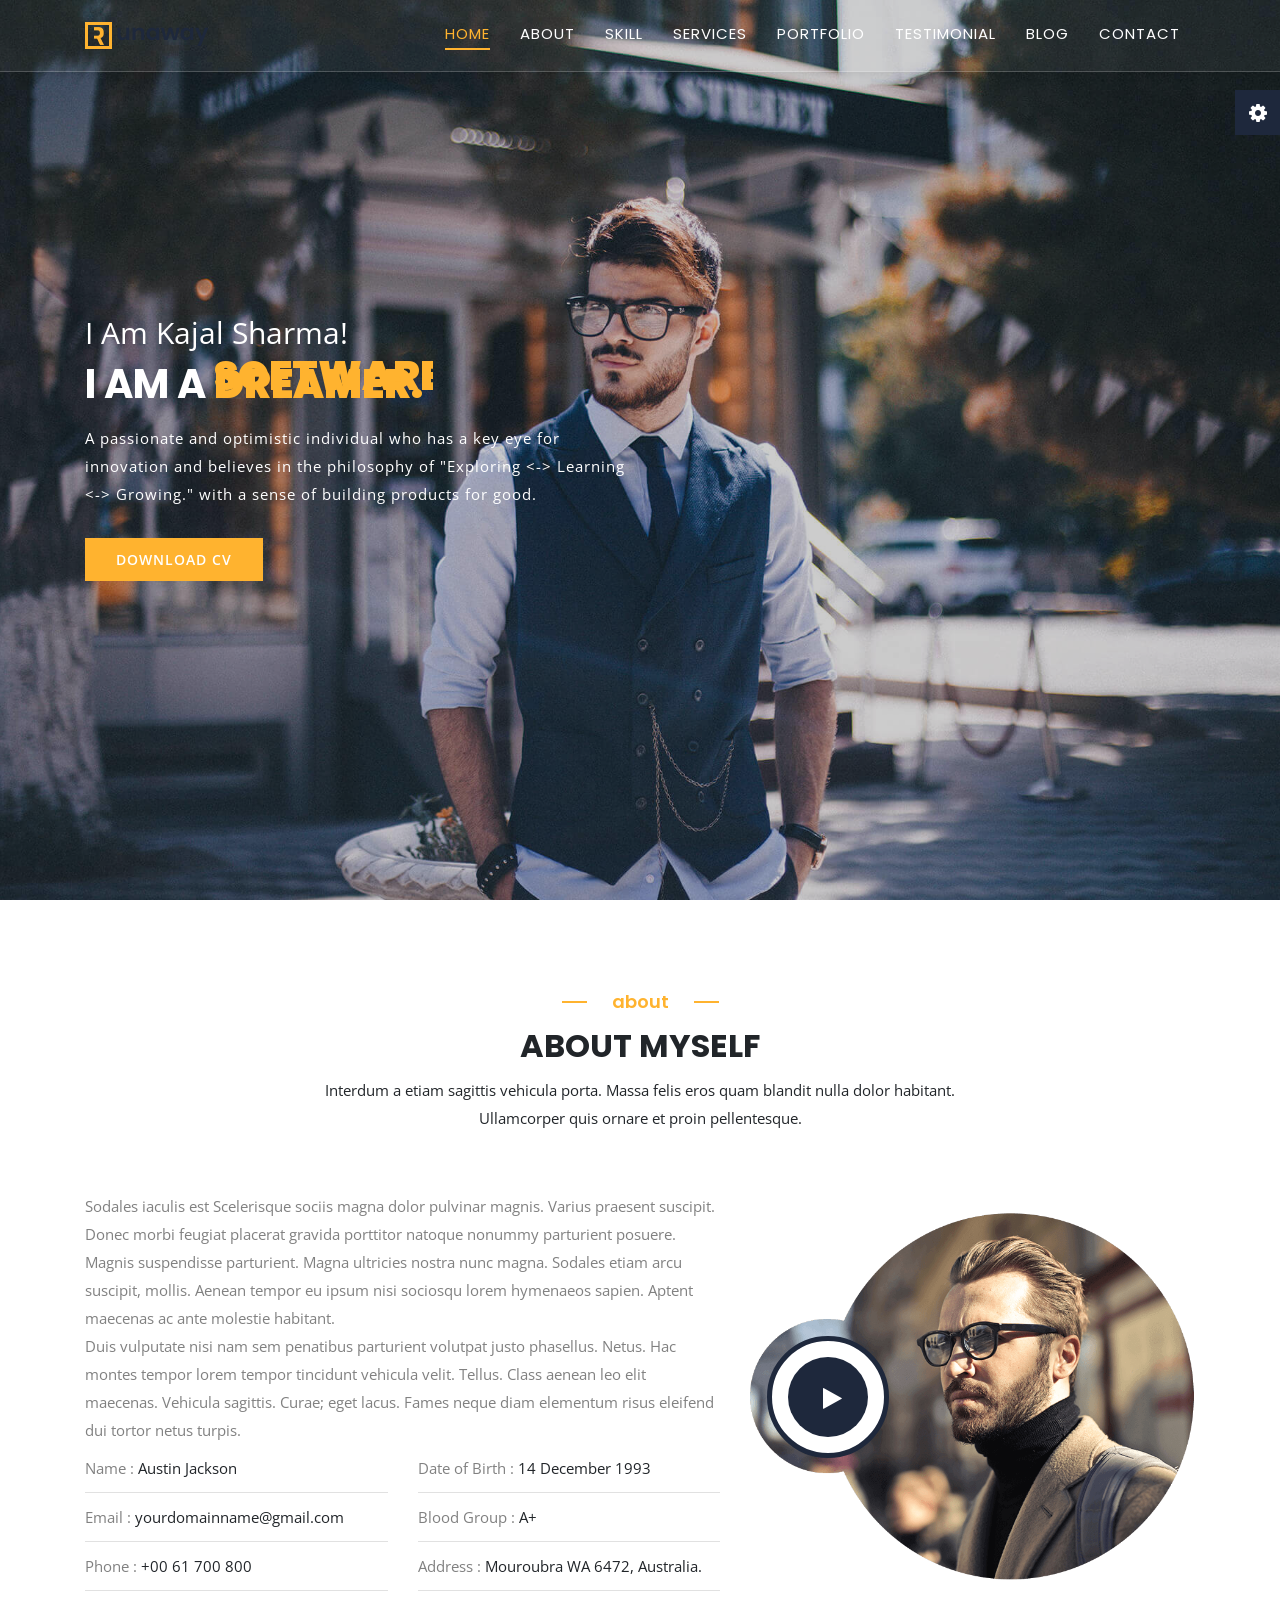
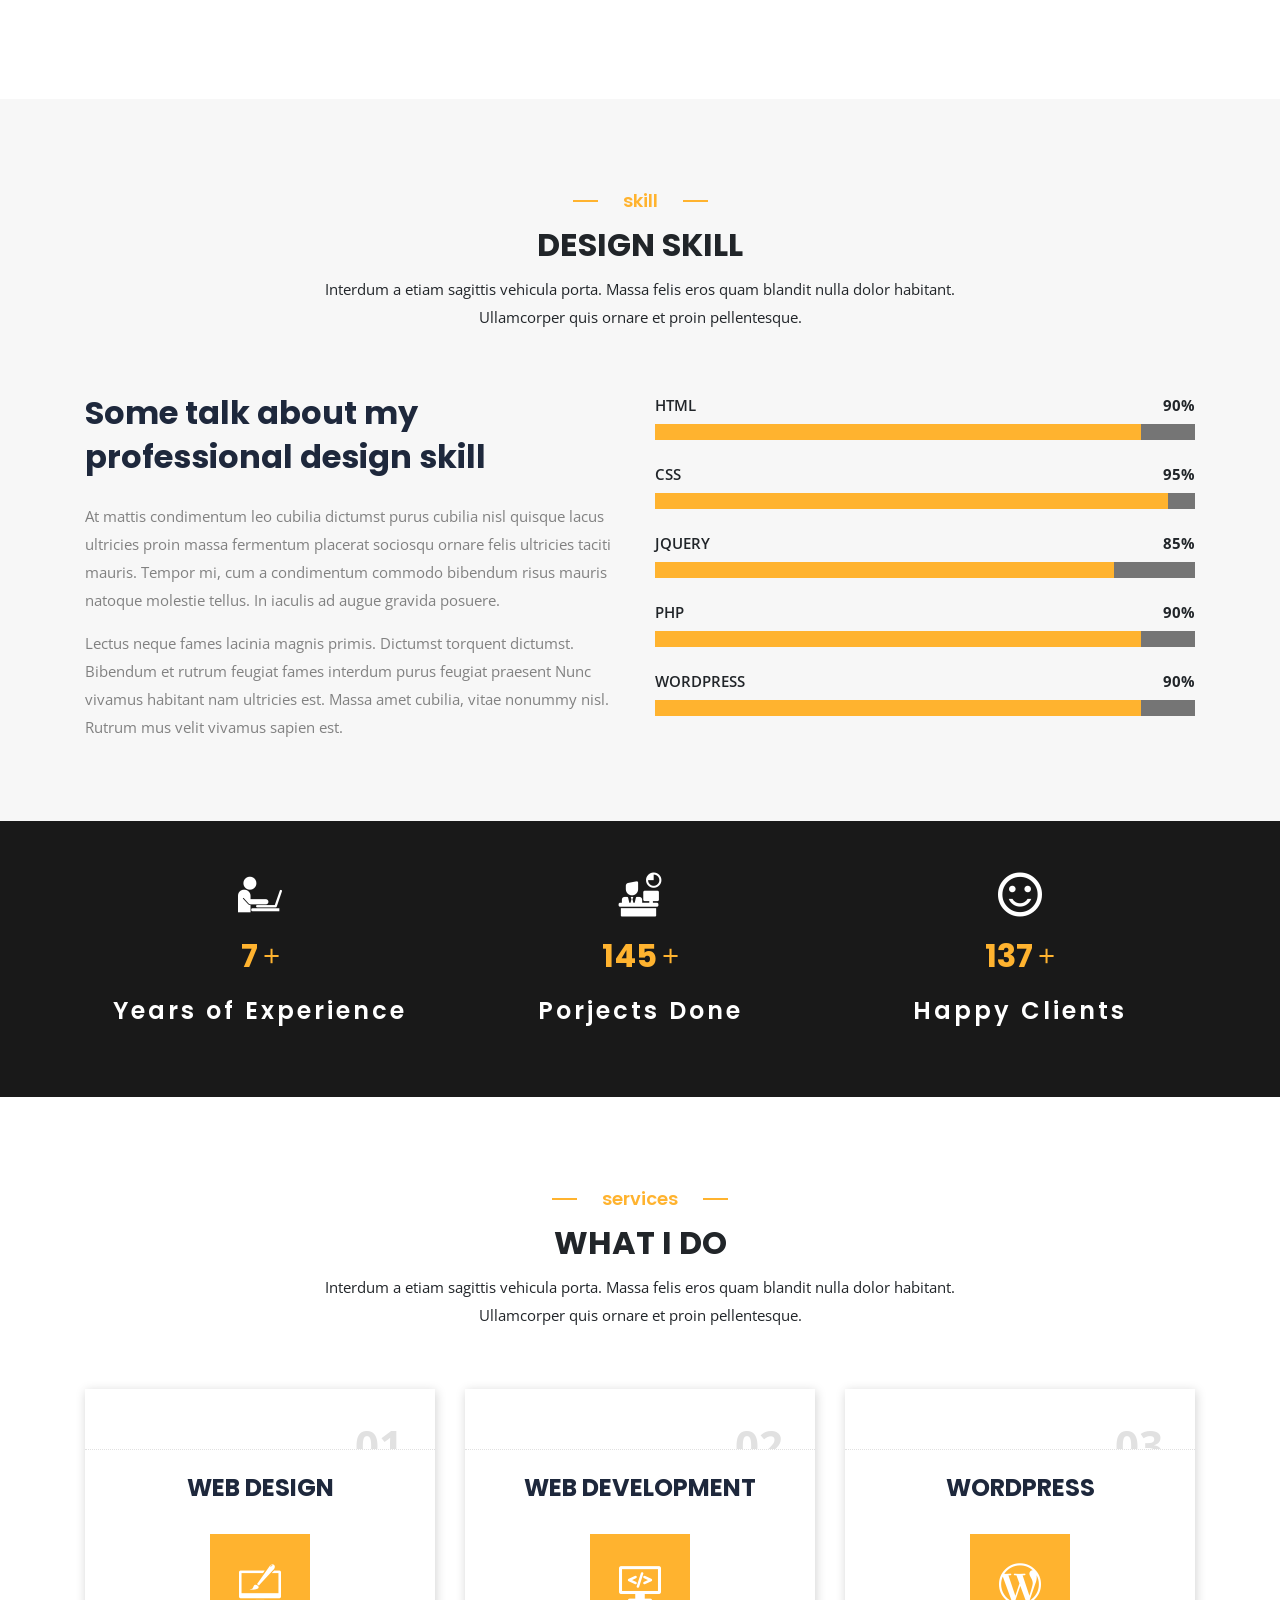
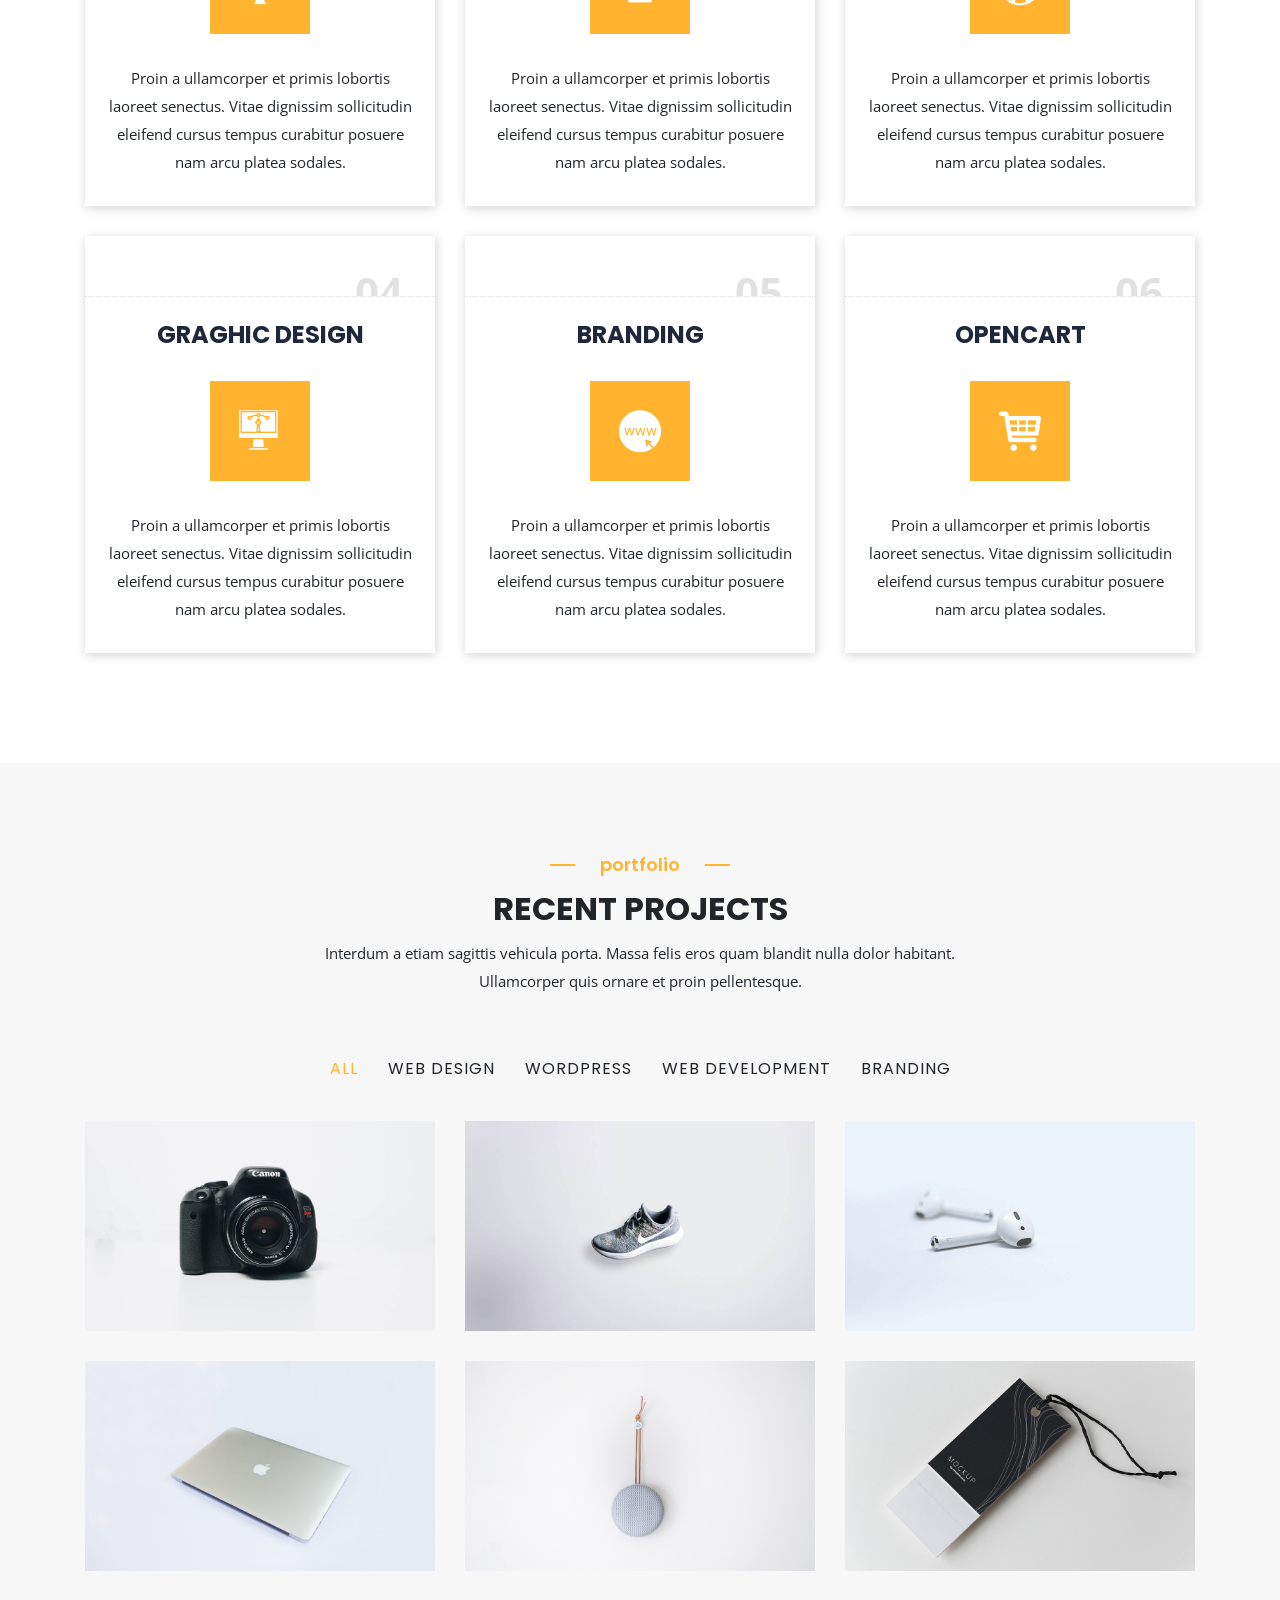
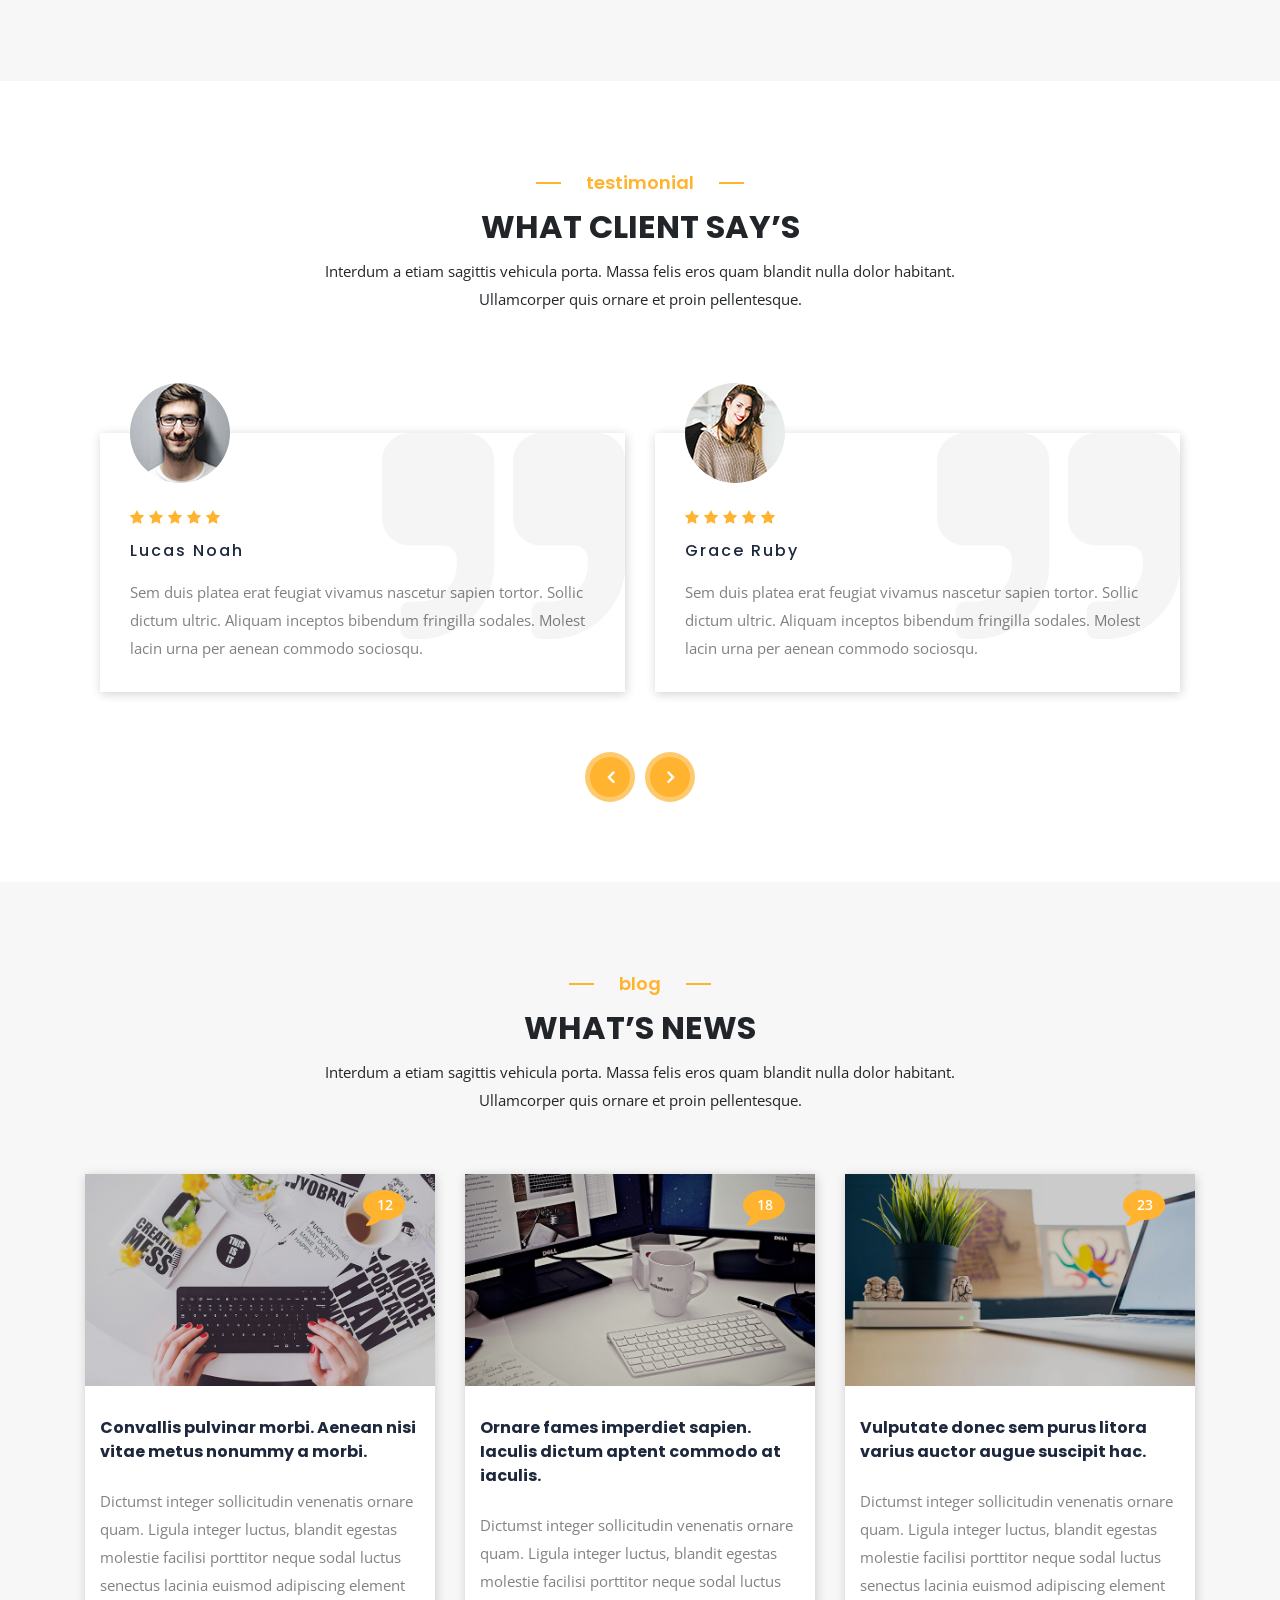
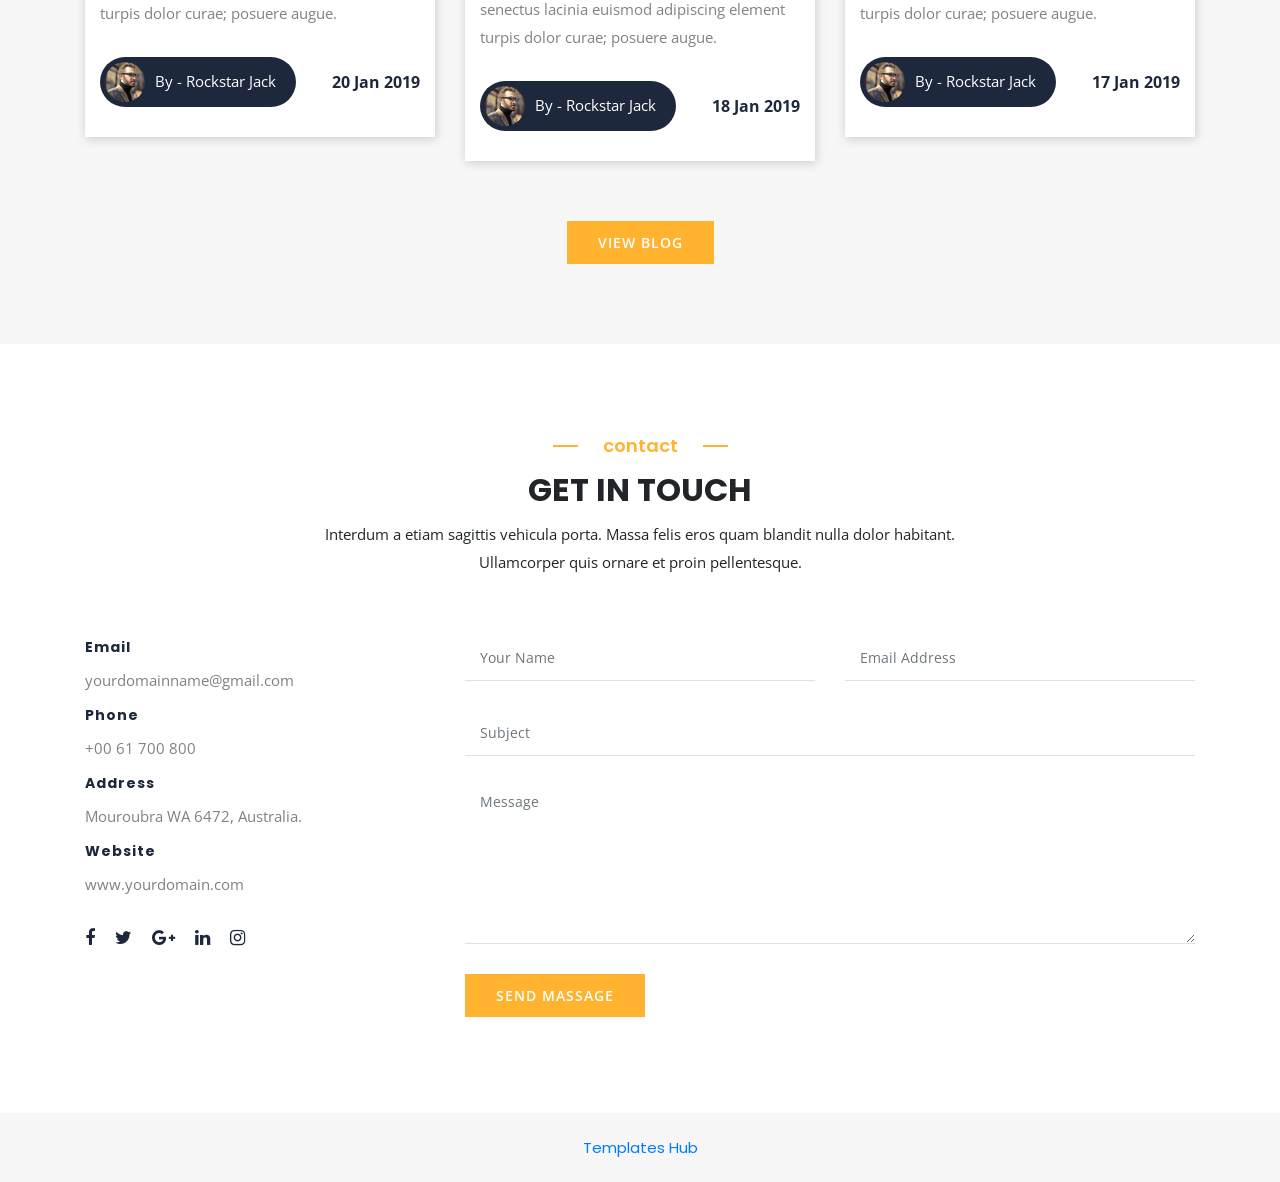
==== index.html @ 121da483 "first commit" ====
<!DOCTYPE html>
<html lang="en">

<!-- index-754:31-->
<head>
	<!--===== Meta Tag =====-->
	<meta charset="utf-8">
	<meta http-equiv="x-ua-compatible" content="ie=edge">
	<meta name="description" content="Runaway - Personal Portfolio HTML Template">
	<meta name="viewport" content="width=device-width, initial-scale=1">
	<meta name="keywords" content="business, agency, blog, cv, creative, html, one page, personal, portfolio, resume, responsive, bootstrap, photography, designer, developer">
	<meta name="author" content="root">

	 <!--	Css Links
    ==================================================-->
     <link rel="stylesheet" href="css/bootstrap.min.css">
     <link rel="stylesheet" href="css/font-awesome.min.css">
     <link rel="stylesheet" href="fonts/flaticon.css">
     <link rel="stylesheet" href="css/plugins.css">
     <link rel="stylesheet" href="css/style.css">
     <link rel="stylesheet" href="css/color.css" id="color-change">


     <!-- Favicon 
    ==================================================-->
	<link rel="icon" type="image/png" sizes="32x32" href="images/favicon.ico">

      <!--	Title
    ==================================================-->
	<title>Runaway - Personal Portfolio HTML Template</title>

</head>

<body id="top" class="page-load">
	<!--	Start Back to top
	=================================================-->
	<a href="#" id="scroll" style="display: none;"><span></span></a>
	<!--	End Back to top
	==================================================-->

	<!--	Preloader
	==================================================-->
	<div class="preloader">
		<div class="lds-css ng-scope">
			<div class="lds-spinner" style="100%;height:100%">
				<div></div>
				<div></div>
				<div></div>
				<div></div>
				<div></div>
				<div></div>
				<div></div>
				<div></div>
				<div></div>
				<div></div>
				<div></div>
				<div></div>
			</div>
		</div>
	</div>
	<!-- Color Settings Start
	==================================================-->
	<div class="color-panel">
		<div class="on-panel color_white bg_primary">
			<div class="text-center icon-spinner">
			  <i class="fa fa-cog fa-spin fa-3x fa-fw"></i>
			</div>
		</div>
		<div class="panel-box">
			<span class="panel-title">Theme Colors</span>
			<ul class="color-box">
				<li class="default" data-name="default" data-path="css/color.css" data-image="images/logo/1.png" data-target="images/logo/1.png"></li>
				<li class="color_2" data-name="color_2" data-path="css/color/color-1.css" data-image="images/logo/2.png" data-target="images/logo/2.png"></li>
				<li class="color_3" data-name="color_3" data-path="css/color/color-2.css" data-image="images/logo/3.png" data-target="images/logo/3.png"></li>
				<li class="color_4" data-name="color_4" data-path="css/color/color-3.css" data-image="images/logo/4.png" data-target="images/logo/4.png"></li>
				<li class="color_5" data-name="color_5" data-path="css/color/color-4.css" data-image="images/logo/5.png" data-target="images/logo/5.png"></li>
				<li class="color_6" data-name="color_6" data-path="css/color/color-5.css" data-image="images/logo/6.png" data-target="images/logo/6.png"></li>
				<li class="color_7" data-name="color_7" data-path="css/color/color-6.css" data-image="images/logo/7.png" data-target="images/logo/7.png"></li>
				<li class="color_8" data-name="color_8" data-path="css/color/color-7.css" data-image="images/logo/8.png" data-target="images/logo/8.png"></li>
				<li class="color_9" data-name="color_9" data-path="css/color/color-8.css" data-image="images/logo/9.png" data-target="images/logo/9.png"></li>
				<li class="color_10" data-name="color_10" data-path="css/color/color-9.css" data-image="images/logo/10.png" data-target="images/logo/10.png"></li>
				<li class="color_11" data-name="color_11" data-path="css/color/color-10.css" data-image="images/logo/11.png" data-target="images/logo/11.png"></li>
				<li class="color_12" data-name="color_12" data-path="css/color/color-11.css" data-image="images/logo/12.png" data-target="images/logo/12.png"></li>
				<li class="color_13" data-name="color_13" data-path="css/color/color-12.css" data-image="images/logo/13.png" data-target="images/logo/13.png"></li>
				<li class="color_14" data-name="color_14" data-path="css/color/color-13.css" data-image="images/logo/14.png" data-target="images/logo/14.png"></li>
			</ul>
		</div>
		<div class="switcher_layout">
			<span class="layout_title">Layout Style</span>
			<div class="radio_check">
				<input type="checkbox" id="layout_type" name="layout" value="Yes">
				<label class="bg_default text-left" for="layout_type"><span class="white_color">Full</span><span class="secondary_color">Box</span></label>
			</div>
		</div>
		<div class="template_style">
			<span class="layout_title">Template Style</span>
			<ul>
				<li><a class="btn_link" href="index-7.html" target="blank">White Version</a></li>
				<li><a class="btn_link" href="index-8.html" target="blank">Black Version</a></li>
			</ul>
		</div>
		<div class="box_bg_style">
			<span class="layout_title">Background pattern</span>
			<div class="select_bg">
				<ul>
					<li><input type="radio" name="radio" id="patrn1" value="pattern_1" /><label for="patrn1" class="radios pattern1"></label></li>
					<li><input type="radio" name="radio" id="patrn2" value="pattern_2" /><label for="patrn2" class="radios pattern2"></label></li>
					<li><input type="radio" name="radio" id="patrn3" value="pattern_3" /><label for="patrn3" class="radios pattern3"></label></li>
					<li><input type="radio" name="radio" id="patrn4" value="pattern_4" /><label for="patrn4" class="radios pattern4"></label></li>
					<li><input type="radio" name="radio" id="patrn5" value="pattern_5" /><label for="patrn5" class="radios pattern5"></label></li>
				</ul>
			</div>
			<span class="layout_title">Background pattern</span>
			<div class="select_bg">
				<ul>
					<li><input type="radio" name="radio" id="bg_img1" value="body_bg_1" /><label for="bg_img1" class="radios body_image1"></label></li>
					<li><input type="radio" name="radio" id="bg_img2" value="body_bg_2" /><label for="bg_img2" class="radios body_image2"></label></li>
					<li><input type="radio" name="radio" id="bg_img3" value="body_bg_3" /><label for="bg_img3" class="radios body_image3"></label></li>
					<li><input type="radio" name="radio" id="bg_img4" value="body_bg_4" /><label for="bg_img4" class="radios body_image4"></label></li>
					<li><input type="radio" name="radio" id="bg_img5" value="body_bg_5" /><label for="bg_img5" class="radios body_image5"></label></li>
					<li><input type="radio" name="radio" id="bg_img6" value="body_bg_6" /><label for="bg_img6" class="radios body_image6"></label></li>
					<li><input type="radio" name="radio" id="bg_img7" value="body_bg_7" /><label for="bg_img7" class="radios body_image7"></label></li>
					<li><input type="radio" name="radio" id="bg_img8" value="body_bg_8" /><label for="bg_img8" class="radios body_image8"></label></li>
					<li><input type="radio" name="radio" id="bg_img9" value="body_bg_9" /><label for="bg_img9" class="radios body_image9"></label></li>
					<li><input type="radio" name="radio" id="bg_img10" value="body_bg_10" /><label for="bg_img10" class="radios body_image10"></label></li>
				</ul>
			</div>
			<div class="select_bg">
				<ul>
					<li><input type="checkbox" name="runaway" id="bg_over" value="" /> Overlay</li>
				</ul>
			</div>
		</div>
	</div>
	<!--  Color Settings End
	==============================================-->

<!-- Wrapper Start 
==================================================-->
<div id="page_wrapper">
	<div class="row">
	<!-- Start Nav Menu 
	==============================================-->
	<header class="main_nav">
		<div class="container">
			<nav id="navbar-example2" class="navbar navbar-expand-lg navbar-light w-100"> 
				<a class="navbar-brand" href="#top"><img class="nav-logo" src="images/logo/1.png" alt="logo"></a>
				<button class="navbar-toggler" type="button" data-toggle="collapse" data-target="#navbarSupportedContent" aria-controls="navbarSupportedContent" aria-expanded="false" aria-label="Toggle navigation"> <span class="navbar-toggler-icon"></span> </button>
				<div class="collapse navbar-collapse" id="navbarSupportedContent">
					<ul class="navbar-nav ml-auto">
					  <li class="nav-item"><a class="nav-link active" href="#top" data-scroll="top">Home<span class="sr-only">(current)</span></a></li>
					  <li class="nav-item"><a class="nav-link" href="#about">About</a></li>
					  <li class="nav-item"><a class="nav-link" href="#skill">Skill</a></li>
					  <li class="nav-item"><a class="nav-link" href="#services">Services</a></li>
					  <li class="nav-item"><a class="nav-link" href="#portfolio">Portfolio</a></li>	
					  <li class="nav-item"><a class="nav-link" href="#testimonial">Testimonial</a></li>	
					  <li class="nav-item"><a class="nav-link" href="#blog">Blog</a></li>	
					  <li class="nav-item"><a class="nav-link" href="#contact">Contact</a></li>	
					</ul>
				</div>		
			</nav>
		</div>	
	</header>
	<!-- End Nav Menu
	==================================================-->
	
	<!--	Start Main Banner 
	==================================================-->
	<section id="main_banner" class=" banner_water_effect background3 overlay_one">
		<div class="container h-100">
            <div class="row h-100 align-items-center">
                <div class="col-md-12 col-lg-12 home-content text-left">
                    <div class="mainbanner_content">
                        <span class="pb_5 banner_title color_white">I Am Kajal Sharma!</span>  
                        <h1 class="cd-headline clip is-full-width text-uppercase">
                            <span class="color_white">I am a</span>
                            <span class="cd-words-wrapper color_default">
                                <b class="is-visible">Product Manager.</b>
                                <b>Software Developer.</b>
                                <b>Innovator.</b>
								<b>Dreamer.</b>
                            </span>
                        </h1>
                        <p class="color_white mb_30">A passionate and optimistic individual who has a key eye for innovation and believes in the philosophy of "Exploring <-> Learning <-> Growing." with a sense of building products for good.</p>
                        <a class="btn btn-default" href="#">Download CV</a>
                    </div>
                </div>          
            </div>
        </div>
    </section>
	<!--	End Main Banner 
	==================================================-->
	<!--	Start About
	===================================================-->
	<section id="about" class="py_80 full_row bg_white">
		<div class="container">
			<div class="row">
				<div class="col-md-12 col-lg-12">
					<div class="section_title_1 text-center mx-auto pb_60 wow animated slideInUp">
	                    <h2 class="title text-uppercase"><span class="line_double mx-auto color_default">about</span>about myself</h2>
	                    <span class="sub_title">Interdum a etiam sagittis vehicula porta. Massa felis eros quam blandit nulla dolor habitant. Ullamcorper quis ornare et proin pellentesque.</span>
	                </div>
				</div>
			</div>
			<div class="about_one">
				<div class="row">
					<div class="col-md-7 col-lg-7">
						<div class="myself color_secondery wow animated fadeInLeft">
							<p>Sodales iaculis est Scelerisque sociis magna dolor pulvinar magnis. Varius praesent suscipit. Donec morbi feugiat placerat gravida porttitor natoque nonummy parturient posuere. Magnis suspendisse parturient. Magna ultricies nostra nunc magna. Sodales etiam arcu suscipit, mollis. Aenean tempor eu ipsum nisi sociosqu lorem hymenaeos sapien. Aptent maecenas ac ante molestie habitant.</p>
							
							<p>Duis vulputate nisi nam sem penatibus parturient volutpat justo phasellus. Netus. Hac montes tempor lorem tempor tincidunt vehicula velit. Tellus. Class aenean leo elit maecenas. Vehicula sagittis. Curae; eget lacus. Fames neque diam elementum risus eleifend dui tortor netus turpis.</p>
						</div>
						<div class="personal_info">
							<div class="row">
								<div class="col-md-12 col-lg-6">
									<ul>
										<li><span class="color_secondery">Name :</span> Austin Jackson</li>
										<li><span class="color_secondery">Email :</span> yourdomainname@gmail.com</li>
										<li><span class="color_secondery">Phone :</span> +00 61 700 800</li>	
									</ul>
								</div>
								<div class="col-md-12 col-lg-6">
									<ul>
										<li><span class="color_secondery">Date of Birth :</span> 14 December 1993</li>
										<li><span class="color_secondery">Blood Group :</span> A+</li>
										<li><span class="color_secondery">Address :</span> Mouroubra WA 6472, Australia.</li>
									</ul>
								</div>
							</div>
						</div>
					</div>
					<div class="col-md-5 col-lg-5">
						<div class="profile_img personal_video wow animated fadeInRight">
							<img src="images/about/03.png" alt="image">
							<div class="iconround"><a class="video-popup" href="https://vimeo.com/134660574" title="video popup">
							<i class="fa fa-play" aria-hidden="true"></i></a></div>
							<div class="loader">
								<div class="loader-inner ball-scale-multiple">
									<div></div>
									<div></div>
									<div></div>
								</div>
							</div>
						</div>
					</div>
				</div>
			</div>
		</div>
	</section>
	<!--	End About
	===================================================-->
	<!--	Start Skill
	===================================================-->
	<section id="skill" class="py_80 bg_secondery full_row">
		<div class="container">
			<div class="row">
				<div class="col-md-12 col-lg-12">
					<div class="section_title_1 text-center mx-auto pb_60 wow animated slideInUp">
	                    <h2 class="title text-uppercase"><span class="line_double mx-auto color_default">skill</span>Design skill</h2>
	                    <span class="sub_title">Interdum a etiam sagittis vehicula porta. Massa felis eros quam blandit nulla dolor habitant. Ullamcorper quis ornare et proin pellentesque.</span>
	                </div>
				</div>
			</div>
			<div class="my_skill">
				<div class="row">
					<div class="col-md-12 col-lg-6">
						<div class="about_myskill color_secondery wow animated slideInLeft">
							<h2 class="color_primary">Some talk about my professional design skill</h2>
							<p class="pt_15">At mattis condimentum leo cubilia dictumst purus cubilia nisl quisque lacus ultricies proin massa fermentum placerat sociosqu ornare felis ultricies taciti mauris. Tempor mi, cum a condimentum commodo bibendum risus mauris natoque molestie tellus. In iaculis ad augue gravida posuere.</p>
							<p class="pt_15">Lectus neque fames lacinia magnis primis. Dictumst torquent dictumst. Bibendum et rutrum feugiat fames interdum purus feugiat praesent Nunc vivamus habitant nam ultricies est. Massa amet cubilia, vitae nonummy nisl. Rutrum mus velit vivamus sapien est.</p>
						</div>
					</div>
					<div class="col-md-12 col-lg-6">
						<div class="skill-progress wow animated slideInRight">
		                    <div class="prgs-bar fact-counter"> <span>HTML</span>
		                        <div class="progress count wow" data-wow-duration="0ms">
		                            <div class="skill-percent"><span class="count-num" data-speed="3000" data-stop="90">0</span>%</div>
		                            <div class="progress-bar" role="progressbar" aria-valuenow="90" aria-valuemax="100"> </div>
								</div>
							</div>
		                    <div class="prgs-bar fact-counter"> <span>CSS</span>
		                        <div class="progress count wow" data-wow-duration="0ms">
		                            <div class="skill-percent"><span class="count-num" data-speed="3000" data-stop="95">0</span>%</div>
		                            <div class="progress-bar" role="progressbar" aria-valuenow="95" aria-valuemax="100"> </div>
								</div>
							</div>
		                    <div class="prgs-bar fact-counter"> <span>JQuery</span>
		                        <div class="progress count wow" data-wow-duration="0ms">
		                            <div class="skill-percent"><span class="count-num" data-speed="3000" data-stop="85">0</span>%</div>
		                            <div class="progress-bar" role="progressbar" aria-valuenow="85" aria-valuemax="100"> </div>
								</div>
							</div>
		                    <div class="prgs-bar fact-counter"> <span>PHP</span>
		                        <div class="progress count wow" data-wow-duration="0ms">
		                            <div class="skill-percent"><span class="count-num" data-speed="3000" data-stop="90">0</span>%</div>
		                            <div class="progress-bar" role="progressbar" aria-valuenow="90" aria-valuemax="100"> </div>
								</div>
							</div>
		                    <div class="prgs-bar fact-counter"> <span>Wordpress</span>
		                        <div class="progress count wow" data-wow-duration="0ms">
		                            <div class="skill-percent"><span class="count-num" data-speed="3000" data-stop="90">0</span>%</div>
		                            <div class="progress-bar" role="progressbar" aria-valuenow="90" aria-valuemax="100"> </div>
								</div>
							</div>
						</div>
					</div>
				</div>
			</div>
		</div>
	</section>
	<!--	End Skill
	===================================================-->
	<!--	Start Experience and Projects
	===================================================-->
	<div class="experience background2 overlay_two py_60 full_row">
		<div class="container">
			<div class="row">
				<div class="col-md-12 col-lg-12">
					<div class="fact-counter">
						<div class="row">
							<div class="col-md-4 col-lg-4">
							    <div class="counter count wow text-center" data-wow-duration="300ms">
							    	<span class="flaticon-man-working-on-a-laptop-from-side-view"></span>
					            	<div class="counting_digit color_default mt_15"> <h2 class="count-num" data-speed="3000" data-stop="7">0</h2><span>+</span>
					            	</div>
					            	<h3 class="color_white mt_15">Years of Experience</h3>
					          	</div>
							</div>
							<div class="col-md-4 col-lg-4">
							    <div class="counter count wow text-center" data-wow-duration="300ms">
							    	<span class="flaticon-half-time-work"></span>
					            	<div class="counting_digit color_default mt_15"> <h2 class="count-num" data-speed="3000" data-stop="145">0</h2><span>+</span>
					            	</div>
					            	<h3 class="color_white mt_15">Porjects Done</h3>
					          	</div>
							</div>
							<div class="col-md-4 col-lg-4">
							    <div class="counter count wow text-center" data-wow-duration="300ms">
							    	<span class="flaticon-happy"></span>
					            	<div class="counting_digit color_default mt_15"><h2 class="count-num" data-speed="3000" data-stop="137">0</h2><span>+</span>
					            	</div>
					            	<h3 class="color_white mt_15">Happy Clients</h3>
					          	</div>
							</div>
						</div>
					</div>
				</div>
			</div>
		</div>
	</div>
	<!--	End Experience and Projects
	===================================================-->
	<!--	Start Services
	===================================================-->
	<section id="services" class="py_80 full_row bg_white">
		<div class="container">
			<div class="row">
				<div class="col-md-12 col-lg-12">
					<div class="section_title_1 text-center mx-auto pb_60 wow animated slideInUp">
	                    <h2 class="title text-uppercase"><span class="line_double mx-auto color_default">services</span>What i do</h2>
	                    <span class="sub_title">Interdum a etiam sagittis vehicula porta. Massa felis eros quam blandit nulla dolor habitant. Ullamcorper quis ornare et proin pellentesque.</span>
	                </div>
				</div>
				<div class="services_item1">
					<div class="col-md-12 col-lg-12">
						<div class="row">
							<div class="col-md-6 col-lg-4">
								<div class="service_two text-center pt_15 mb_30 wow animated slideInUp">
					              <div class="srv_item_number color_lightgray"><strong>01.</strong></div>
					              <h3 class="p_20 text-uppercase color_primary">Web Design</h3>
					              <div class="srv_icon color_white"><span class="flaticon-website-design-symbol"></span></div>
					              <p>Proin a ullamcorper et primis lobortis laoreet senectus. Vitae dignissim sollicitudin eleifend cursus tempus curabitur posuere nam arcu platea sodales.</p>
								</div>
							</div>
							<div class="col-md-6 col-lg-4">
								<div class="service_two text-center pt_15 mb_30 wow animated slideInUp">
					              <div class="srv_item_number color_lightgray"><strong>02.</strong></div>
					              <h3 class="p_20 text-uppercase color_primary">Web Development</h3>
					              <div class="srv_icon color_white"><span class="flaticon-programming"></span></div>
					              <p>Proin a ullamcorper et primis lobortis laoreet senectus. Vitae dignissim sollicitudin eleifend cursus tempus curabitur posuere nam arcu platea sodales.</p>
								</div>
							</div>
							<div class="col-md-6 col-lg-4">
								<div class="service_two text-center pt_15 mb_30 wow animated slideInUp">
					              <div class="srv_item_number color_lightgray"><strong>03.</strong></div>
					              <h3 class="p_20 text-uppercase color_primary">Wordpress</h3>
					              <div class="srv_icon color_white"><span class="flaticon-wordpress-logo"></span></div>
					              <p>Proin a ullamcorper et primis lobortis laoreet senectus. Vitae dignissim sollicitudin eleifend cursus tempus curabitur posuere nam arcu platea sodales.</p>
								</div>
							</div>
							<div class="col-md-6 col-lg-4">
								<div class="service_two text-center pt_15 mb_30 wow animated slideInUp">
					              <div class="srv_item_number color_lightgray"><strong>04.</strong></div>
					              <h3 class="p_20 text-uppercase color_primary">Graghic Design</h3>
					              <div class="srv_icon color_white"><span class="flaticon-editor"></span></div>
					              <p>Proin a ullamcorper et primis lobortis laoreet senectus. Vitae dignissim sollicitudin eleifend cursus tempus curabitur posuere nam arcu platea sodales.</p>
								</div>
							</div>
							<div class="col-md-6 col-lg-4">
								<div class="service_two text-center pt_15 mb_30 wow animated slideInUp">
					              <div class="srv_item_number color_lightgray"><strong>05.</strong></div>
					              <h3 class="p_20 text-uppercase color_primary">Branding</h3>
					              <div class="srv_icon color_white"><span class="flaticon-internet"></span></div>
					              <p>Proin a ullamcorper et primis lobortis laoreet senectus. Vitae dignissim sollicitudin eleifend cursus tempus curabitur posuere nam arcu platea sodales.</p>
								</div>
							</div>
							<div class="col-md-6 col-lg-4">
								<div class="service_two text-center pt_15 mb_30 wow animated slideInUp">
					              <div class="srv_item_number color_lightgray"><strong>06.</strong></div>
					              <h3 class="p_20 text-uppercase color_primary">Opencart</h3>
					              <div class="srv_icon color_white"><span class="flaticon-shopping-cart"></span></div>
					              <p>Proin a ullamcorper et primis lobortis laoreet senectus. Vitae dignissim sollicitudin eleifend cursus tempus curabitur posuere nam arcu platea sodales.</p>
								</div>
							</div>
						</div>
					</div>
				</div>
			</div>
		</div>
	</section>
	<!--	End Services
	===================================================-->
	<!--	Start Portfolio
	===================================================-->
	<section id="portfolio" class="py_80 bg_secondery full_row">
		<div class="container">
			<div class="row">
				<div class="col-md-12 col-lg-12">
					<div class="section_title_1 text-center mx-auto pb_60 wow animated slideInUp">
	                    <h2 class="title text-uppercase"><span class="line_double mx-auto color_default">portfolio</span>Recent Projects</h2>
	                    <span class="sub_title">Interdum a etiam sagittis vehicula porta. Massa felis eros quam blandit nulla dolor habitant. Ullamcorper quis ornare et proin pellentesque.</span>
	                </div>
				</div>
				<div class="col-md-12 col-lg-12">
					<div class="my_portfolio" id="tab-panel"> 
              			<!--Filter-->
						<div class="row">
							<div class="col-md-12">
								<div class="filters mb_30 w-100 text-center">
									<ul class="filter-tabs mx-auto d-inline-block">
										<li class="active filter" data-role="button" data-filter="all">All</li>
										<li class="filter" data-role="button" data-filter=".design">Web Design</li>
										<li class="filter" data-role="button" data-filter=".wordpress">Wordpress</li>
										<li class="filter" data-role="button" data-filter=".development">Web Development</li>
										<li class="filter" data-role="button" data-filter=".branding">Branding</li>
									</ul>
								</div>
							</div>
						</div>	
			              
						<div class="filter-list">
							<div class="portfolio-items">
								<div class="row">
								  	<div class="column mix mix_all graphic development wordpress mb_30 col-md-4 col-lg-4">
										<div class="default-portfolio-item">
											<a href="images/portfolio/01.jpg" data-fancybox="gallery">
												<img src="images/portfolio/01.jpg" alt="image" />
												<div class="overlay-box">
													<span><i class="fa fa-eye" aria-hidden="true"></i></span>
													<div class="tag">
														<ul>
															<li>Web Development,</li>
															<li>wordpress</li>
														</ul>
													</div>
												</div>
											</a>
										</div>
									</div>
									<div class="column mix mix_all graphic branding mb_30 col-md-4 col-lg-4">
										<div class="default-portfolio-item">
											<a href="images/portfolio/02.jpg" data-fancybox="gallery">
												<img src="images/portfolio/02.jpg" alt="image" />
												<div class="overlay-box">
													<span><i class="fa fa-eye" aria-hidden="true"></i></span>
													<div class="tag">
														<ul>
															<li>Branding,</li>
															<li>Wordpress</li>
														</ul>
													</div>
												</div>
											</a>
										</div>
									</div>
									<div class="column mix mix_all design wordpress development mb_30 col-md-4 col-lg-4">
										<div class="default-portfolio-item">
											<a href="images/portfolio/03.jpg" data-fancybox="gallery">
												<img src="images/portfolio/03.jpg" alt="image" />
												<div class="overlay-box">
													<span><i class="fa fa-eye" aria-hidden="true"></i></span>
													<div class="tag">
														<ul>
															<li>Web Design,</li>
															<li>Web Development</li>
														</ul>
													</div>
												</div>
											</a>
										</div>
									</div>
									<div class="column mix mix_all graphic wordpress branding mb_30 col-md-4 col-lg-4">
										<div class="default-portfolio-item">
											<a href="images/portfolio/04.jpg" data-fancybox="gallery">
												<img src="images/portfolio/04.jpg" alt="image" />
												<div class="overlay-box">
													<span><i class="fa fa-eye" aria-hidden="true"></i></span>
													<div class="tag">
														<ul>
															<li>Branding,</li>
															<li>wordpress</li>
														</ul>
													</div>
												</div>
											</a>
										</div>
									</div>
									<div class="column mix mix_all graphic design branding mb_30 col-md-4 col-lg-4">
										<div class="default-portfolio-item">
											<a href="images/portfolio/05.jpg" data-fancybox="gallery">
												<img src="images/portfolio/05.jpg" alt="image" />
												<div class="overlay-box">
													<span><i class="fa fa-eye" aria-hidden="true"></i></span>
													<div class="tag">
														<ul>
															<li>Web Design,</li>
															<li>wordpress</li>
														</ul>
													</div>
												</div>
											</a>
										</div>
									</div>
									<div class="column mix mix_all development wordpress design mb_30 col-md-4 col-lg-4">
										<div class="default-portfolio-item">
											<a href="images/portfolio/06.jpg" data-fancybox="gallery">
												<img src="images/portfolio/06.jpg" alt="image" />
												<div class="overlay-box">
													<span><i class="fa fa-eye" aria-hidden="true"></i></span>
													<div class="tag">
														<ul>
															<li>Web Design,</li>
															<li>Web Development</li>
														</ul>
													</div>
												</div>
											</a>
										</div>
									</div>
								</div>
							</div>
						</div>		
			        </div>
				</div>
			</div>
		</div>
	</section>
	<!--	End Portfolio
	===================================================-->
	<!--	Start Testimonial
	===================================================-->
	<section id="testimonial" class="py_80 full_row bg_white">
		<div class="container">
			<div class="row">
				<div class="col-md-12 col-lg-12">
					<div class="section_title_1 text-center mx-auto pb_60 wow animated slideInUp">
	                    <h2 class="title text-uppercase"><span class="line_double mx-auto color_default">testimonial</span>What Client Say’s</h2>
	                    <span class="sub_title">Interdum a etiam sagittis vehicula porta. Massa felis eros quam blandit nulla dolor habitant. Ullamcorper quis ornare et proin pellentesque.</span>
	                </div>
				</div>
				<div class="col-md-12 col-lg-12">
    				<div class="testimonial_item owl-carousel wow animated slideInUp">
    					<div class="member_feedback p_30 color_secondery">
							<div class="client_img"><img src="images/testimonial/01.jpg" alt="image"></div>
							<div class="star d-inline-block mt_30 color_default">
								<ul>
									<li><i class="fa fa-star" aria-hidden="true"></i></li>
									<li><i class="fa fa-star" aria-hidden="true"></i></li>
									<li><i class="fa fa-star" aria-hidden="true"></i></li>
									<li><i class="fa fa-star" aria-hidden="true"></i></li>
									<li><i class="fa fa-star" aria-hidden="true"></i></li>
								</ul>
							</div>
							<h5 class="color_primary mb_15">Aisha Lexi</h5>
							<p>Sem duis platea erat feugiat vivamus nascetur sapien tortor. Sollic dictum ultric. Aliquam inceptos bibendum fringilla sodales. Molest lacin urna per aenean commodo sociosqu.</p>
						</div>
						<div class="member_feedback p_30 color_secondery">
							<div class="client_img"><img src="images/testimonial/02.jpg" alt="image"></div>
							<div class="star d-inline-block mt_30 color_default">
								<ul>
									<li><i class="fa fa-star" aria-hidden="true"></i></li>
									<li><i class="fa fa-star" aria-hidden="true"></i></li>
									<li><i class="fa fa-star" aria-hidden="true"></i></li>
									<li><i class="fa fa-star" aria-hidden="true"></i></li>
									<li><i class="fa fa-star" aria-hidden="true"></i></li>
								</ul>
							</div>
							<h5 class="color_primary mb_15">Kiara Paige</h5>
							<p>Sem duis platea erat feugiat vivamus nascetur sapien tortor. Sollic dictum ultric. Aliquam inceptos bibendum fringilla sodales. Molest lacin urna per aenean commodo sociosqu.</p>
						</div>
						<div class="member_feedback p_30 color_secondery">
							<div class="client_img"><img src="images/testimonial/03.jpg" alt="image"></div>
							<div class="star d-inline-block mt_30 color_default">
								<ul>
									<li><i class="fa fa-star" aria-hidden="true"></i></li>
									<li><i class="fa fa-star" aria-hidden="true"></i></li>
									<li><i class="fa fa-star" aria-hidden="true"></i></li>
									<li><i class="fa fa-star" aria-hidden="true"></i></li>
									<li><i class="fa fa-star" aria-hidden="true"></i></li>
								</ul>
							</div>
							<h5 class="color_primary mb_15">Lucas Noah</h5>
							<p>Sem duis platea erat feugiat vivamus nascetur sapien tortor. Sollic dictum ultric. Aliquam inceptos bibendum fringilla sodales. Molest lacin urna per aenean commodo sociosqu.</p>
						</div>
						<div class="member_feedback p_30 color_secondery">
							<div class="client_img"><img src="images/testimonial/04.jpg" alt="image"></div>
							<div class="star d-inline-block mt_30 color_default">
								<ul>
									<li><i class="fa fa-star" aria-hidden="true"></i></li>
									<li><i class="fa fa-star" aria-hidden="true"></i></li>
									<li><i class="fa fa-star" aria-hidden="true"></i></li>
									<li><i class="fa fa-star" aria-hidden="true"></i></li>
									<li><i class="fa fa-star" aria-hidden="true"></i></li>
								</ul>
							</div>
							<h5 class="color_primary mb_15">Grace Ruby</h5>
							<p>Sem duis platea erat feugiat vivamus nascetur sapien tortor. Sollic dictum ultric. Aliquam inceptos bibendum fringilla sodales. Molest lacin urna per aenean commodo sociosqu.</p>
						</div>
    				</div>
    			</div>
			</div>
		</div>
	</section>
	<!--	End Testimonial
	===================================================-->
	<!--	Start Blog
	===================================================-->
	<section id="blog" class="py_80 bg_secondery full_row">
		<div class="container">
			<div class="row">
				<div class="col-md-12 col-lg-12">
					<div class="section_title_1 text-center mx-auto pb_60 wow animated slideInUp">
	                    <h2 class="title text-uppercase"><span class="line_double mx-auto color_default">blog</span>What’s News</h2>
	                    <span class="sub_title">Interdum a etiam sagittis vehicula porta. Massa felis eros quam blandit nulla dolor habitant. Ullamcorper quis ornare et proin pellentesque.</span>
	                </div>
				</div>
				<div class="col-md-12 col-lg-12">
					<div class="blog_grid_1 wow animated slideInUp">
						<div class="row">
							<div class="col-md-12 col-lg-4">
								<div class="blog_item">
									<div class="comments">
										<i class="fa fa-comment" aria-hidden="true"></i>
										<span class="color_white">12</span>
									</div>
									<div class="blog_img overlay_one"><img src="images/blog/01.jpg" alt="image"></div>
									<div class="blog_content bg_white color_secondery">
										<div class="blog_title">
											<a class="color_primary" href="blog-details.html"><h5>Convallis pulvinar morbi. Aenean nisi vitae metus nonummy a morbi.</h5></a>
										</div>
										<p class="mt_15 mb_30">Dictumst integer sollicitudin venenatis ornare quam. Ligula integer luctus, blandit egestas molestie facilisi porttitor neque sodal luctus senectus lacinia euismod adipiscing element turpis dolor curae; posuere augue.</p>
										
										<div class="admin">
											<img src="images/about/02.jpg" alt="image">
											<span class="color_white">By - Rockstar Jack</span>
										</div>
										<div class="date float-right color_primary">20 Jan 2019</div>
									</div>
								</div>
							</div>
							<div class="col-md-12 col-lg-4">
								<div class="blog_item">
									<div class="comments">
										<i class="fa fa-comment" aria-hidden="true"></i>
										<span class="color_white">18</span>
									</div>
									<div class="blog_img overlay_one"><img src="images/blog/02.jpg" alt="image"></div>
									<div class="blog_content bg_white color_secondery">
										<div class="blog_title">
											<a class="color_primary" href="blog-details.html"><h5>Ornare fames imperdiet sapien. Iaculis dictum aptent commodo at iaculis.</h5></a>
										</div>
										<p class="mt_15 mb_30">Dictumst integer sollicitudin venenatis ornare quam. Ligula integer luctus, blandit egestas molestie facilisi porttitor neque sodal luctus senectus lacinia euismod adipiscing element turpis dolor curae; posuere augue.</p>
										
										<div class="admin">
											<img src="images/about/02.jpg" alt="image">
											<span class="color_white">By - Rockstar Jack</span>
										</div>
										<div class="date float-right color_primary">18 Jan 2019</div>
									</div>
								</div>
							</div>
							<div class="col-md-12 col-lg-4">
								<div class="blog_item">
									<div class="comments">
										<i class="fa fa-comment" aria-hidden="true"></i>
										<span class="color_white">23</span>
									</div>
									<div class="blog_img overlay_one"><img src="images/blog/03.jpg" alt="image"></div>
									<div class="blog_content bg_white color_secondery">
										<div class="blog_title">
											<a class="color_primary" href="blog-details.html"><h5>Vulputate donec sem purus litora varius auctor augue suscipit hac.</h5></a>
										</div>
										<p class="mt_15 mb_30">Dictumst integer sollicitudin venenatis ornare quam. Ligula integer luctus, blandit egestas molestie facilisi porttitor neque sodal luctus senectus lacinia euismod adipiscing element turpis dolor curae; posuere augue.</p>
										
										<div class="admin">
											<img src="images/about/02.jpg" alt="image">
											<span class="color_white">By - Rockstar Jack</span>
										</div>
										<div class="date float-right color_primary">17 Jan 2019</div>
									</div>
								</div>
							</div>
						</div>
						<div class="mx-auto text-center mt_60"><a class="btn btn-default" href="blog.html">View Blog</a></div>
					</div>
				</div>
			</div>
		</div>
	</section>
	<!--	End Blog
	===================================================-->
	<!--	Start Contact
	===================================================-->
	<section id="contact" class="py_80 full_row bg_white">
		<div class="container">
			<div class="row">
				<div class="col-md-12 col-lg-12">
					<div class="section_title_1 text-center mx-auto pb_60 wow animated slideInUp">
	                    <h2 class="title text-uppercase"><span class="line_double mx-auto color_default">contact</span>Get In Touch</h2>
	                    <span class="sub_title">Interdum a etiam sagittis vehicula porta. Massa felis eros quam blandit nulla dolor habitant. Ullamcorper quis ornare et proin pellentesque.</span>
	                </div>
				</div>
				<div class="col-md-12 col-lg-12">
					<div class="row">
						<div class="col-md-4 col-lg-4">
							<div class="contact_info wow animated fadeInLeft">
		    					<ul>
		    						<li>
		    							<div class="contact_text">
		    								<h6 class="font-weight-bold color_primary">Email</h6>
		    								<span class="color_secondery">yourdomainname@gmail.com</span>
		    							</div>
		    						</li>
		    						<li>
		    							<div class="contact_text">
		    								<h6 class="font-weight-bold color_primary">Phone</h6>
		    								<span class="color_secondery">+00 61 700 800</span>
		    							</div>
		    						</li>
		    						<li>
		    							<div class="contact_text">
		    								<h6 class="font-weight-bold color_primary">Address</h6>
		    								<span class="color_secondery">Mouroubra WA 6472, Australia.</span>
		    							</div>
		    						</li>
		    						<li>
		    							<div class="contact_text">
		    								<h6 class="font-weight-bold color_primary">Website</h6>
		    								<span class="color_secondery">www.yourdomain.com</span>
		    							</div>
		    						</li>
		    					</ul>
		    				</div>
		    				<div class="socal_media_2 mt_15 d-inline-block">
					            <ul>
					                <li><a href="#"><i class="fa fa-facebook" aria-hidden="true"></i></a></li>
					                <li><a href="#"><i class="fa fa-twitter" aria-hidden="true"></i></a></li>
					                <li><a href="#"><i class="fa fa-google-plus" aria-hidden="true"></i></a></li>
					                <li><a href="#"><i class="fa fa-linkedin" aria-hidden="true"></i></a></li>
					                <li><a href="#"><i class="fa fa-instagram" aria-hidden="true"></i></a></li>
					            </ul>
					        </div>
						</div>
						<div class="col-md-8 col-lg-8">
							<form class="form contact_message wow animated fadeInRight" id="contact-form" action="#" method="post">
								<div class="row">
									<div class="col-md-6 col-lg-6">
										<div class="form-group">
											<input class="form-control" type="text" name="name" placeholder="Your Name" />
										</div>
									</div>
									<div class="col-md-6 col-lg-6">
										<div class="form-group">
											<input class="form-control" type="email" name="email" placeholder="Email Address" />
										</div>
									</div>
									<div class="col-md-12 col-lg-12">
										<div class="form-group">
										  <input class="form-control" type="text" name="subject" placeholder="Subject"/>
										</div>
									</div>
									<div class="col-md-12 col-lg-12">
										<div class="form-group">
											<textarea class="form-control" name="message" rows="7" placeholder="Message"></textarea>
										</div>							
									</div>
									<div class="col-md-12 col-lg-12">
										<div class="form-group">
											<input class="btn btn-default" id="send" value="Send Massage" type="submit"/>
										</div>
									</div>
									<div class="col-md-12 col-lg-12">
										<div class="error-handel">
											<div id="success">Your email sent Successfully, Thank you.</div>
											<div id="error"> Error occurred while sending email. Please try again later.</div>
										</div>
									</div>
								</div>
							</form>
						</div>
					</div>
				</div>
			</div>
		</div>
	</section>
	<!--	End Contact
	===================================================-->
	<!--	Start Footer
	===================================================-->
	<footer class="p_20 color_primary bg_secondery text-center full_row">
		<div class="container">
			<div class="row">
				<div class="col-md-12 col-lg-12">
					<div class="copyright"><p><a href="https://www.templateshub.net" target="_blank">Templates Hub</a></p></div>
				</div>
			</div>
		</div>
	</footer>
	<!--	End Footer
	===================================================-->
	</div>
</div>
<!--	Wrapper End
=======================================================-->
	<!--	Js Links
	===================================================-->
	<script src="js/jquery.min.js"></script>
	<script src="js/popper.min.js"></script>
	<script src="js/bootstrap.min.js"></script>
	<script src="js/plugins.js"></script>
	<script src="js/custom.js"></script>
	<script>
		$(document).ready(function() {
		//=========================================
		//  Water Effect
		//=========================================
		
			$('.banner_water_effect').ripples({
			  resolution: 256,
			  dropRadius: 20,
			  perturbance: 0.03,
			  interactive:true,
			});
		//  Smoothscroll js
		//=========================================
		  $("a").on('click', function(event) {

			  if (this.hash !== "") {
				event.preventDefault();
			  
				var hash = this.hash;

				$('html, body').animate({
				  scrollTop: $(hash).offset().top 
				}, 1000, function(){
			 
				  window.location.hash = hash;
				});
			  }
			});
		 });
	</script>
</body>

<!-- index-754:31-->
</html>
---- fonts/flaticon.css ----
/*
  	Flaticon icon font: Flaticon
  	Creation date: 07/12/2018 18:53
  	*/

@font-face {
  font-family: "Flaticon";
  src: url("Flaticon.eot");
  src: url("Flaticond41d.eot?#iefix") format("embedded-opentype"),
       url("Flaticon.woff") format("woff"),
       url("Flaticon.ttf") format("truetype"),
       url("Flaticon.svg#Flaticon") format("svg");
  font-weight: normal;
  font-style: normal;
}

@media screen and (-webkit-min-device-pixel-ratio:0) {
  @font-face {
    font-family: "Flaticon";
    src: url("Flaticon.svg#Flaticon") format("svg");
  }
}

[class^="flaticon-"]:before, [class*=" flaticon-"]:before,
[class^="flaticon-"]:after, [class*=" flaticon-"]:after {   
  font-family: Flaticon;
        font-size: 20px;
font-style: normal;
margin-left: 20px;
}

.flaticon-website-design-symbol:before { content: "\f100"; }
.flaticon-programming:before { content: "\f101"; }
.flaticon-wordpress-logo:before { content: "\f102"; }
.flaticon-internet:before { content: "\f103"; }
.flaticon-shopping-cart:before { content: "\f104"; }
.flaticon-editor:before { content: "\f105"; }
.flaticon-play-button:before { content: "\f106"; }
.flaticon-close-button:before { content: "\f107"; }
.flaticon-half-time-work:before { content: "\f108"; }
.flaticon-man-working-on-a-laptop-from-side-view:before { content: "\f109"; }
.flaticon-happy:before { content: "\f10a"; }
---- css/style.css ----
/**
  
* Template Name: Runaway - Personal Portfolio HTML Template
* Version: 2.1.1
* Author: themetrading
* Email: themetrading@gmail.com
* Developed By: themetrading
* First Release: 08 February 2019
* Author URL: www.themetrading.com

**/

/*===================================================================================
Table of CSS Content arrage with every section name
=====================================================================================

01.   Default Css
02.   Default Margin and Padding
03.   Overlay Css
04.   Socal Media
05.   Massage Box
06.	  Main Title
07.   background Image
08.   Nav Menu Css
09.   Side Nav menu
10.   Main banner
11.   Slider 
12.	  About
13.	  Video Popup 
14.	  Progress Bar and Fact Counter
15.   Services One
16.   Services Two
17.	  Portfolio
18.   Pricing
19.   Team
20.	  Testimonial
21.   Blog
22.   Contact
23.   Preloader 
24.   Back to Top
25.   Page Banner
26.   Page Nav
27.   Blog Sidebar
28.   Blog Details
29.   Template Default Animation Css
30.   Color Settings
31.   Responsive Media Queries Css
/*===================================================================================
	Typography links 
 	Import Google Fonts
=====================================================================================*/
@import url("https://fonts.googleapis.com/css?family=Open+Sans:400,400i,700,700i,800,800i|Poppins:400,400i,600,600i,700,700i,800,800i");

/*===================================================================================
01.		Default Css
=====================================================================================*/
body{
	font-family: 'Open Sans', sans-serif;
	font-size: 15px;
	line-height: 28px;
}
h1,h2,h3,h4,h5,h6{
   font-family: 'Poppins', sans-serif;
   font-weight: 700;
}
h1{
	font-size: 40px;
	line-height: 48px;
}
h2{
	font-size: 32px;
	line-height: 44px;
}
h3{
	font-size: 24px;
	line-height: 36px;
}
h4{
	font-size: 18px;
	line-height: 30px;
}
h5{
	font-size: 16px;
	line-height: 24px;
}
h6{
	font-size: 14px;
	line-height: 22px;
}
p{
	margin: 0px;
}
img{
    width: 100%;
    height: auto;
}
ul{
	margin: 0;
	padding: 0;
}
ul li{
	list-style-type: none;
}
a{
	display: inline-block;
	font-family: 'Poppins', sans-serif;
}
a:hover,a:focus,a.active{
	text-decoration: none !important;
	box-shadow: none !important;
}
*, ::after, ::before{
	 outline: none !important;
}
.btn:focus,.btn:active {
   outline: none !important;
   box-shadow: none;
}
.btn{
    padding: 10px 30px;
    font-size: 14px;
    font-family: 'Open Sans', sans-serif;
    border-radius: 0px;
    font-weight: 600;
    letter-spacing: 1px;
    text-transform: uppercase;
}
.btn_info{
  font-style: italic;
  text-transform: capitalize;
  padding: 0px;
}
.w_60{
	width: 60%;
}
.w_50{
	width: 50%;
}
.w_40{
	width: 40%;
}
.xy-center{
    position: absolute;
    left: 50%;
    top: 50%;
    z-index: 11;
}
[class^="flaticon-"]:before, [class*=" flaticon-"]:before{
	margin-left: 0px !important;
}
.pp-scrollable{
    overflow-y: scroll;
    height: 100%;
}
.full_row{
  position: relative;
  width: 100%;
}
::-webkit-scrollbar{
      width: 5px !important;
    }
    ::-webkit-scrollbar-track {
      box-shadow: inset 0 0 5px #ececec !important; 
    }
/*=====================================================================================
02.		Default Margin and Padding
========================================================================================*/
/*  Margin 
======================*/
.mx_10{
	margin: 0px 10px;
}
.my_60{
  margin: 60px 0px;
}
.mt_5{
	margin-top: 5px;
}
.mt_15{
    margin-top: 15px;
}
.mt_60{
	margin-top: 60px;
}
.mb_60{
  margin-bottom: 60px;
}
.mt_30{
	margin-top: 30px;
}
.mt_100{
  margin-top: 100px;
}
.ml_105{
    margin-left: 105px;
}
.mr_20{
  margin-right: 20px;
}
.mr_60{
  margin-right: 60px;
}
.mb_15{
    margin-bottom: 15px
}
.mb_20{
  margin-bottom: 20px;
}
.mb_30{
    margin-bottom: 30px
}
/*  padding  
========================*/
.p_30{
  padding: 30px;
}
.p_20{
  padding: 20px;
}
.py_60{
  padding: 60px 0px;
}
.py_80{
	padding: 80px 0px;
}
.pr_50{
  padding-right: 50px;
}
.pt_15{
  padding-top: 15px;
}
.pt_30{
	padding-top: 30px;
}
.pt_60{
	padding-top: 60px;
}
.pb_60{
	padding-bottom: 60px;
}
.pb_30{
	padding-bottom: 30px;
}

/*=======================================================================
03.		Overlay Css
=========================================================================*/
.overlay_one,.overlay_two,.overlay_three,.overlay_four{
    position: relative;
}
.overlay_one:before,.overlay_two:before,.overlay_three:before,.overlay_four:before{
  position: absolute;
  content:" ";
  top:0;
  left:0;
  width:100%;
  height:100%;
  display: block;
  z-index: 9
}
/*=======================================================================
04.   Socal Media
=========================================================================*/
.socal_media ul li{
  margin-bottom: 15px;
}
.socal_media ul li a,.owl-carousel .owl-nav button.owl-prev,
.owl-carousel .owl-nav button.owl-next,.contact_icon,.contact_icon{
  width: 50px;
  height: 50px;
  line-height: 42px;
  text-align: center;
  border-radius: 50%;
  border: 5px solid;
}
.socal_media_2 ul li{
  float: left;
  padding-right: 20px;
  font-size: 18px;
}

/*====================================================================
05.   Massage Box
======================================================================*/
.contact_massage {
    content: "";
    position: absolute;
    top: 20px;
    right: 0;
    width: 60px;
    height: 60px;
    z-index: 111;
}
.contact_massage a {
    font-size: 24px;
    line-height: 60px;
    display: block;
    margin: 0 auto;
    text-align: center;
}
/*====================================================================
06.		Main Title
======================================================================*/
.section_title_1 .title span{
    display: table;
    font-size: 18px;
    font-weight: 600;
    padding-left: 35px;
}
.section_title_1{
  width: 60%;
}
.main_title p{
  width: 40%;
}
.line_double{
    position: relative;
    text-transform: lowercase;
    padding: 0 50px !important;
}
.line_double::before, .line_double::after{
    background-color: #95bb2f;
}
.line_double::before {
    left: 0;
}
.line_double::before, .line_double::after{
	content: "";
	position: absolute;
    width: 25px;
    height: 2px;
    top: 50%;
}
.line_double::after {
    right: 0;
}
.line_double::before, .line_double::after{
	content: "";
	position: absolute;
    width: 25px;
    height: 2px;
    top: 50%;
}
#pp-nav{
    z-index: 11;
}
#pp-nav span, .pp-slidesNav span{
    top: 2px;
    left: 2px;
    width: 10px;
    height: 10px;
    border: 2px solid;
    border-radius: 50%;
    position: absolute;
    z-index: 1;
}
#pp-nav li .active span:before{
    content: "";
    position: absolute;
    width: 14px;
    height: 14px;
    top: -4px;
    left: -4px;
    border-radius: 100%;
    border: 1px solid #fff;
}
.widget_title{
  position: relative;
  font-weight: 600;
  text-transform: uppercase;
}
.widget_title:before{
    content: "";
    position: absolute;
    bottom: -5px;
    left: 0px;
    width: 50px;
    height: 2px;
}
/*====================================================================
07.   background Image
======================================================================*/
.bg_transparent{
  background-color: transparent;
}
.background1{
  background-image: url(../images/slider/03.jpg);
}
.background2{
    background: url(../images/background/01.jpg) no-repeat center fixed;
}
.background3{
  background-image: url(../images/slider/04.jpg);
}
.background4{
  background-image: url(../images/slider/05.jpg);
}

/*.background5{
  background-image: url(../images/slider/06.jpg);
}*/
.background5{
  background-image: url(../images/slider/07.jpg);
}
.background6{
    background-image: url(../images/footer.png);
    background-size: cover;
    background-repeat: no-repeat;
    width: 100%;
    height: auto;
}
.background7{
  background-image: url(../images/background/02.jpg);
}
.background8{
  background-image: url(../images/background/03.png);
}
.background9{
  background-image: url(../images/background/04.jpg);
  background-size: cover;
  background-position: center center;
}
/*====================================================================
08.   Nav Menu Css
======================================================================*/
.navbar{
	padding:0px;
}
.box-layout .main_nav{
  width: 1280px;
  display: inline-block;
  margin: 0 auto;
}
header{
  z-index: 11;
}
.navbar-brand{
	text-transform: uppercase;
	font-weight: 700;
	letter-spacing: 2px;
	font-family: 'Poppins', sans-serif;
}
.main_nav{
	  width: 100%;
    right: 0;
    left: 0;
    position: absolute;
    padding: 15px 0;
    min-height: 72px;
}
.nav-scroll{
    left: 0;
    padding: 15px 0px;
    position: fixed;
    top: -100px;
    width: 100%;
    z-index: 100;
}
.navbar-light .navbar-nav .nav-link{
	letter-spacing:1px;
	text-transform: uppercase;
	line-height: 32px;
}

.navbar .navbar-nav .nav-item{
	padding:0px 15px;
}
.navbar-nav .nav-item .nav-link{
	position: relative;
	padding: 0;
}
.navbar-nav .nav-item .nav-link:before{
    position: absolute;
    content: "";
    width: 100%;
    display: table;
    height: 2px;
    left: 0px;
    bottom: 0px;
    opacity: 0;
}
.navbar-nav .nav-item .nav-link.active:before{
    opacity: 1;
}
/*==================================================================================
09.   Side Nav menu
====================================================================================*/
.sidebar{
  position: fixed;
    top: 0;
    left: 0;
    height: 100%;
    z-index: 100;
    padding: 30px 20px;
}
.sidenav{
    height: 100%;
    width: 0;
    position: fixed;
    z-index: 999;
    top: 0;
    left: 0;
    overflow-x: hidden;
    transition: 0.5s;
    padding-top: 60px;
}

.sidenav a{
    text-decoration: none;
    font-size: 14px;
    display: block;
}
ul#menu li a{
  margin: 7px 30px;
}
.sidenav .closebtn {
    position: absolute;
    top: 10px;
    right: 25px;
    font-size: 36px;
}
.sidebar span{
   font-size: 36px;
   display: block;
   text-align: center;
}
.sidebar img{
    margin-bottom: 60px;
}
#mysidenav img{
    width: 50px;
    height: auto;
    display: block;
    margin: 15px 0px 30px 30px;
}   
/*====================================================================
10.   Main banner
======================================================================*/
.banner_image,.banner_water_effect{
    width: 100%;
    height: 100vh;
    background-size: cover;
    overflow: hidden;
    background-position: 50% 50%;
    background-repeat: no-repeat;
    position: relative;
}
.mainbanner_content{
  position: relative;
  z-index: 9
}
.banner_title{
  font-size: 30px;
}
.mainbanner_content p{
	font-size: 15px;
	letter-spacing: 1px;
  width: 50%;
}
/*===============================================================================
11.   Slider 
=================================================================================*/
.pattan{
    position: relative;
}
.pattan:after{
    content: "";
    position: absolute;
    top: 0;
    bottom: 0;
    left: 0;
    background-image: url(../images/pattan.png);
    background-color: transparent;
    z-index: 9;
    width: 40%;
    height: auto;
}
.carousel-caption{
    position: absolute;
    text-align: left;
    top: 50%;
    z-index: 999
}
.carousel-caption p{
  width: 60%;
}
#slider img{
    width: 100%;
    height: 100vh;
    max-height: 100%;
    object-fit: cover;
}
.carousel-caption h1{
    position: relative;
    z-index: 99
}
/* Slider Liner Css Start */
.line-container{
    max-width: 1224px;
    width: 92%;
    margin: 0 auto;
    position: absolute;
    top: 0;
    right: 0;
    left: 0;
    z-index: 5;
}
.liner{
    position: relative;
}
.liner:before{
    content: "";
    position: absolute;
    top: 0;
    left: 50%;
    right: 50%;
    bottom: 0;
    border: 1px solid rgba(255, 255, 255, 0.09);
    width: 1px;
    height: 100vh;
    min-height: 100%;
}
/*===============================================================================
12.		About
=================================================================================*/

.personal_info ul li{
	border-bottom: 1px solid;
	padding: 10px 0px;
}
.about2 img{
  width: 100%;
  height: 100vh;
  max-height: 100%;
}
.personal_info ul li{
  border-bottom: 1px solid;
  border-width: 80%;
  padding: 10px 0px;
}
.myself img{
  width: 150px;
  height: auto;
  float: right;
}

/*===============================================================================
13.		Video Popup 
=================================================================================*/
.intro-video {
 width:100%;
 height: 350px;
 background-size: cover;
 position: relative
}
.intro-video:before {
 position: absolute;
 content: "";
 width: 100%;
 height: 100%;
 top: 0;
 left: 0;
 z-index: 1
}
.video-popup span{
 position: absolute;
 width: 80px;
 height: 80px;
 line-height: 80px;
 text-align: center;
 font-size: 24px;
 border-radius: 50%;
 padding-left: 3px;
 top: 50%;
 left: 50%;
 z-index: 2
}
.video-popup .inner_title.center_middle{
 margin-top: 80px
}
.YouTubePopUp-Wrap {
  background-color: rgba(0, 0, 0, 0.8);
  height: 100%;
  left: 0;
  position: fixed;
  top: 0;
  width: 100%;
  z-index: 99999
}
.YouTubePopUp-Content {
  background: rgba(0, 0, 0, 0) url("../images/fancybox/fancybox_loading.gif") no-repeat scroll center center;
  display: block;
  height: 100%;
  margin: 0 auto;
  max-width: 680px;
  position: relative
}
.YouTubePopUp-Content iframe {
  border: medium none;
  bottom: 0;
  display: block;
  height: 480px;
  margin: auto 0;
  max-width: 100%;
  position: absolute;
  top: 0;
  width: 100%
}
.profile_img.personal_video{
    position: relative;
}
.profile_img.personal_video a {
    position: absolute;
    width: 80px;
    height: 80px;
    line-height: 90px;
    text-align: center;
    border-radius: 50%;
    top: 48%;
    left: 78px;
    z-index: 222;
}
.profile_img.personal_video .iconround:before{
    content: "";
    position: absolute;
    top: 48%;
    left: 17px;
    width: 122px;
    height: 122px;
    border: 5px solid;
    border-radius: 100%;
}
.profile_img.personal_video .loader{
    position: absolute;
    left: 17.50%;
    top: 48%;
    z-index: 11;
}
.personal_video a {
    position: relative;
}
.personal_video a {
    position: absolute;
    width: 80px;
    height: 80px;
    line-height: 90px;
    text-align: center;
    border-radius: 50%;
    top: 50%;
    left: 50%;
    z-index: 222;
}
.personal_video .video-popup i:before {
    font-size: 24px;
    text-align: center;
    margin: 0 auto;
    margin-left: 8px;
}

/*===============================================================================
14.   Progress Bar and Fact Counter
=================================================================================*/
/* progress-bar */
.prgs-bar{
  position: relative;
}
.prgs-bar > span{
  font-weight: 600;
  text-transform: uppercase
}
.skill-progress .progress{
  margin: 5px 0 20px;
  border-radius: 0px;
}
.skill-percent{
  position: absolute;
  right: 0;
  top: 0;
  text-align: right;
  font-weight: 700;
  font-size: 15px;
}
.progress-bar{
  transition: all 3000ms ease 0s;
  width: 0
}
/* Fact Counter */

.fact-counter{
  position: relative;
  z-index: 11
}
.counter span:before{
  font-size: 44px;
  margin-left: 0;
}
.count-num{
  float: left;
  display: contents;
}
.counting_digit span{
  font-size: 30px;
  margin-left: 5px;
}
.counter h3{
  font-weight: 600;
  letter-spacing: 3px;

}
/*==================================================================================
15.   Services One
====================================================================================*/
.service_one{
  border-radius: 20px;
  border: 2px solid;
  border-color: transparent;
  margin: 10px 20px;
}
.service_one:hover{
  border: 2px solid;
}
.srvicon{
  width: 70px;
  height: 70px;
  text-align: center;
  border-radius: 50%;
  border: 5px solid;
  margin-bottom: 15px;
}
.srvicon span:before{
  font-size: 32px;
  text-align: center;
  margin: 0 auto;
  line-height: 62px;
}
.owl-nav{
  margin-top: 50px !important;
  text-align: center;
  margin: 0 auto;
}
.owl-carousel .owl-nav button.owl-prev{
  margin-right: 10px;
}
.owl-carousel .owl-nav.disabled{
  display: block !important;
}
/*==================================================================================
16.   Services Two
====================================================================================*/
.service_two p{
  padding: 30px 20px;
}
.srv_item_number{
    position: relative;
    overflow: hidden;
    text-align: right;
    border-bottom: 1px dotted;
}
.srv_item_number:after{
    content: "";
    position: absolute;
    right: 0;
    bottom: 0;
    display: block;
    width: 80px;
}
.srv_item_number strong{
    font-size: 42px;
    line-height: 42px;
    font-weight: 700;
    position: relative;
    top: 20px;
    display: inline-block;
    transition: all .4s ease;
    padding-right: 20px;
}
.service_two .srv_icon{
    width: 100px;
    height: 100px;
    transition: all .8s ease;
    text-align: center;
    margin: 0 auto
}
.service_two .srv_icon span:before{
    font-size: 42px;
    line-height: 100px;
}
.service_two:hover .srv_item_number strong{
    top: 0;
}
.service_two:hover .srv_icon{
    transform: rotateY(180deg);
}

/*===============================================================================
17.		Portfolio
=================================================================================*/

.filters ul li{
	float: left;
	margin: 0px 15px;
	cursor: pointer;
	font-family: 'Poppins', sans-serif;
	font-size: 16px;
	text-transform: uppercase;
	letter-spacing: 1px;
}
.default-portfolio-item{
    position: relative;
}
.default-portfolio-item .overlay-box{
	position:absolute;
	left:0px;
	top:0px;
	width:100%;
	height:100%;
	display:block;
	opacity:0;
	visibility:hidden;
}

.default-portfolio-item .overlay-box span{
	position:absolute;
	left:0px;
	top:47%;
	width:100%;
	height:100%;
	display:table;
	vertical-align:middle;
	text-align:center;
}
.default-portfolio-item .overlay-box span i.fa{
    text-align: center;
    font-size: 24px;
}
.filter-list .mix{
	display:none;	
}
.gallery-section .filters{
	position:relative;
	text-align:center;
	margin-bottom:50px;	
}

.gallery-section .filter-btns{
	position:relative;
	text-align:center;
}

.gallery-section .filter-btns li{
	position:relative;
	display:inline-block;
	padding:5px 20px;
	line-height:24px;
	border:1px solid;
	cursor:pointer;
	text-transform:uppercase;
	font-size:14px;
	margin-right:15px;
}
.tag{
	position:absolute;
	left:15px;
	bottom:5%;
	vertical-align:middle;
	text-align:center;
}
.tag ul li{
	float: left;
	padding-right: 5px;
}
.overlay-box{
	border:5px solid
}
/*============================================================================
18.   Pricing
==============================================================================*/
.table{
  border-radius: 20px;
  padding: 40px 30px;
}
.table h1{
  font-family: 'Poppins', sans-serif;
}
.table ul li{
  padding: 7px;
  border-bottom: 1px solid;
}
.table ul li:last-child{
  border-bottom: none;
}
/*===========================================================================
19.   Team
=============================================================================*/
.member{
  position: relative;
}
.member .data{
  -moz-transform: rotate(-90deg);
  -webkit-transform: rotate(-90deg);
  -o-transform: rotate(-90deg);
  -ms-transform: rotate(-90deg);
  transform: rotate(-90deg);
  transform-origin: left top 0;
  display: inline-block;
  position: absolute;
}
.member .data h4, .member .data strong{
  padding: 10px 30px;
  display: block;
}
.data strong{
  letter-spacing: 2px;
  font-weight: 500;
}
.border h4, .border strong{
  margin-bottom: 0px;
}
.border strong{
  font-weight: 500;
  letter-spacing: 1px;
  font-size: 16px;
  margin-bottom: 15px;
}
.member .hover_overlay{
    position: absolute;
    content: " ";
    top: 0;
    left: 0;
    width: 100%;
    height: 100%;
    z-index: 9;
    padding: 15px;
    background-color: rgba(0,0,0,0.5);
    opacity: 0;
}
.hover_overlay .socal_media{
  text-align: center;
  margin: 0 auto;
  display: table;
}
.hover_overlay .socal_media ul li{
  float: left;
  margin-right: 5px;
  margin-bottom: 0px;
}
.hover_overlay .socal_media ul li a{
  width: 45px;
  height: 45px;
  line-height: 36px;
}
.border{
  width: 100%;
  height: 100%;
  padding: 15px;
  border: 3px solid !important;
}
.border p{
  margin-bottom: 25px;
}
.member:hover .data{
  opacity: 0;
}
/*============================================================================
20.		Testimonial
==============================================================================*/

.member_feedback{
  position: relative;
  margin: 60px 15px 10px 15px;
}
.member_feedback h5{
  letter-spacing: 2px;
}
.client_img img{
  width: 100px !important;
  height: auto;
  border-radius: 100%;
  position: absolute;
  top: -50px;
  left: 30px;
  margin-bottom: 20px;
}
.star{
  margin-top: 40px;
}
.member_feedback h5{
  font-weight: 500
}
.star ul li{
  float: left;
  margin-right: 5px;
}
.member_feedback:after{
  content: "";
  display: block;
  position: absolute;
  top: 0;
  right: -1px;
  background-image: url(../images/testimonial/clone.png);
  background-repeat: no-repeat;
  width: 100%;
  height: 100%;
  opacity: 0.04;
  background-position: top right;
  overflow: hidden;
}
.owl-carousel .owl-nav button.owl-prev span,
.owl-carousel .owl-nav button.owl-next span{
	font-size: 20px;
    line-height: 40px;
    font-weight: 600;
}
.owl-carousel .owl-nav button.owl-prev {
    margin-right: 10px;
}
/*===============================================================================
21.   Blog
=================================================================================*/
.blog_item{
  position: relative;
}
.comments{
    position: absolute;
    top: 10px;
    right: 30px;
    z-index: 11;
    font-size: 42px;
}
.comments span{
    position: absolute;
    top: 7px;
    right: 12px;
    z-index: 11;
    font-size: 14px;
    font-weight: 600;
}
.blog_content{
  padding: 30px 15px;
  display: inline-block;
}
.blog_title a h5{
  line-height: 24px;
}
.blog_img{
    overflow: hidden;
}
.admin{
  border-radius: 30px;
  padding: 5px;
  display: inline-block;
  float: left;
}
.admin img{
  width: 40px !important;
  height: 40px;
  border-radius: 100%;
  margin-right: 10px;
  float: left;
}
.admin span{
  padding-right: 15px;
  line-height: 39px;
}
.date{
  font-size: 16px;
  font-weight: 700;
  line-height: 50px;
}

/*===============================================================================
22.   Contact
=================================================================================*/
.contact_info ul li{
  margin-bottom: 10px;
}
.contact_text h6{
  font-weight: 600;
  letter-spacing: 1px;
}
.form-control{
  padding: 5px 15px;
  font-size: 14px;
  height: calc(30px + 15px);
  margin-bottom: 30px;
  border-radius: 0px;
  border: none;
  border-bottom: 1px solid;
}
.form-control:focus{
    outline: 0;
    box-shadow: none;
}
.error-handel{
  position: relative;
}
.error-handel:before{
  bottom: -30px;
  display: table;
  height: 35px;
  left: 15px;
  margin: auto 0;
  position: absolute;
  text-align: left;
  width: 100%
}
#success, #error {
  display: none;
  line-height: 34px
}
.contact_message .error{
  font-weight: 500;
  font-size: 13px;
  margin-bottom: 0;
}
#success, #error {
  display: none;
  line-height: 34px
}
#success {
  color: #31bb15
}
.contact_message .error{
  font-weight: 300;
  font-size: 13px;
  margin-bottom: 0;
}
.contact_info ul li .contact_icon{
    margin-right: 20px;
}
.contact_text{
  display: table-cell;
}
.twite i {
    padding-right: 15px;
}
.subscribe .form-control{
  border-bottom: 0px;
}

/*===============================================================================
23.   Preloader 
=================================================================================*/
.preloader{
    width: 100%;
    height: 100%;
    top: 0;
    left: 0;
    position: fixed;
    z-index: 9999;
}
@keyframes lds-spinner {
  0% {
    opacity: 1;
  }
  100% {
    opacity: 0;
  }
}
@-webkit-keyframes lds-spinner {
  0% {
    opacity: 1;
  }
  100% {
    opacity: 0;
  }
}
.lds-spinner{
  position: absolute;
  top: 50%;
  left: 50%;
}
.lds-spinner div {
  left: 94px;
  top: 48px;
  position: absolute;
  -webkit-animation: lds-spinner linear 1s infinite;
  animation: lds-spinner linear 1s infinite;
  width: 12px;
  height: 24px;
  border-radius: 40%;
  -webkit-transform-origin: 6px 52px;
  transform-origin: 6px 52px;
}
.lds-spinner div:nth-child(1) {
  -webkit-transform: rotate(0deg);
  transform: rotate(0deg);
  -webkit-animation-delay: -0.916666666666667s;
  animation-delay: -0.916666666666667s;
}
.lds-spinner div:nth-child(2) {
  -webkit-transform: rotate(30deg);
  transform: rotate(30deg);
  -webkit-animation-delay: -0.833333333333333s;
  animation-delay: -0.833333333333333s;
}
.lds-spinner div:nth-child(3) {
  -webkit-transform: rotate(60deg);
  transform: rotate(60deg);
  -webkit-animation-delay: -0.75s;
  animation-delay: -0.75s;
}
.lds-spinner div:nth-child(4) {
  -webkit-transform: rotate(90deg);
  transform: rotate(90deg);
  -webkit-animation-delay: -0.666666666666667s;
  animation-delay: -0.666666666666667s;
}
.lds-spinner div:nth-child(5) {
  -webkit-transform: rotate(120deg);
  transform: rotate(120deg);
  -webkit-animation-delay: -0.583333333333333s;
  animation-delay: -0.583333333333333s;
}
.lds-spinner div:nth-child(6) {
  -webkit-transform: rotate(150deg);
  transform: rotate(150deg);
  -webkit-animation-delay: -0.5s;
  animation-delay: -0.5s;
}
.lds-spinner div:nth-child(7) {
  -webkit-transform: rotate(180deg);
  transform: rotate(180deg);
  -webkit-animation-delay: -0.416666666666667s;
  animation-delay: -0.416666666666667s;
}
.lds-spinner div:nth-child(8) {
  -webkit-transform: rotate(210deg);
  transform: rotate(210deg);
  -webkit-animation-delay: -0.333333333333333s;
  animation-delay: -0.333333333333333s;
}
.lds-spinner div:nth-child(9) {
  -webkit-transform: rotate(240deg);
  transform: rotate(240deg);
  -webkit-animation-delay: -0.25s;
  animation-delay: -0.25s;
}
.lds-spinner div:nth-child(10) {
  -webkit-transform: rotate(270deg);
  transform: rotate(270deg);
  -webkit-animation-delay: -0.166666666666667s;
  animation-delay: -0.166666666666667s;
}
.lds-spinner div:nth-child(11) {
  -webkit-transform: rotate(300deg);
  transform: rotate(300deg);
  -webkit-animation-delay: -0.083333333333333s;
  animation-delay: -0.083333333333333s;
}
.lds-spinner div:nth-child(12) {
  -webkit-transform: rotate(330deg);
  transform: rotate(330deg);
  -webkit-animation-delay: 0s;
  animation-delay: 0s;
}
.lds-spinner {
  width: 200px !important;
  height: 200px !important;
  -webkit-transform: translate(-100px, -100px) scale(1) translate(100px, 100px);
  transform: translate(-100px, -100px) scale(1) translate(100px, 100px);
}

/*===============================================================================
24.   Back to Top
=================================================================================*/
#scroll {
    position: fixed;
    right: 10px;
    bottom: 10px;
    cursor: pointer;
    width: 50px;
    height: 50px;
    text-indent: -9999px;
    display: none;
    -webkit-border-radius: 60px;
    -moz-border-radius: 60px;
    border-radius: 60px;
    z-index: 11;
}
#scroll span {
    position: absolute;
    top: 50%;
    left: 50%;
    margin-left: -8px;
    margin-top: -12px;
    height: 0;
    width: 0;
    border: 8px solid transparent;
}
/*===============================================================================
25.   Page Banner
=================================================================================*/
.banner{
  padding: 110px 0px;
}
.page_banner_title{
  margin-top: 10px;
}
.banner_text{
  position: relative;
  z-index: 11;
}
.breadcrumbs ul li{
    float: left;
    margin-right: 15px;
    display: inline-block;
}
.breadcrumbs ul li:last-child{
  margin-right: 0px;
}
/*===============================================================================
26.   Page Nav
=================================================================================*/
nav ul li.page-item{
  margin-right: 7px;
}
.page-link{
    border: none;
    border-radius: 50%;
    line-height: 31px;
    width: 45px;
    height: 45px;
    font-size: 16px;
    text-align: center;
}
.page-item:first-child .page-link,
.page-item:last-child .page-link{
  border-radius: 50%;
}
/*===============================================================================
27.  Blog Sidebar
=================================================================================*/
.widget .socal_media ul li{
  float: left;
  margin-right: 7px;
}
.category_sidebar ul li,.archives ul li{
  padding: 7px 0px;
  text-align: right;
  width: 100%;
  display: inline-block;
}
.category_sidebar ul li a,.archives ul li a{
  float: left;
}
.recent_post .post_img{
  width: 80px;
  height: auto;
  float: left;
}
.recent_post_content{
  display: inline-block;
  padding-left: 15px;
  width: 70%;
}
.tags ul li{
  float: left;
  margin: 0px 5px 5px 0px;
}
.tags ul li a{
  padding: 5px 25px;
  border-radius: 50px;
}
/*===============================================================================
28.  Blog Details
=================================================================================*/

.blog_details .comments{
    position: relative;
    display: inline-block;
    margin-left: 45px;
    font-size: 24px;
    float: left;
}
.blog_details .comments span {
    position: relative;
    display: inline-block;
    top: -3px;
    margin-left: 15px;
    font-weight: 500;
}
.blog_details .date{
  font-weight: 500;
  font-size: 14px;
}
blockquote{
  padding-left: 30px;
  font-style: italic;
}
.author_img{
  float: left;
}
.author_img > img{
  width: 70px;
}
.author_text{
  padding-left: 30px;
  display: table;
}
.author_info{
  margin-bottom: 10px;
}
.author_name{
  display: inline-block;
  text-transform: inherit;
  font-weight: 400;
}
.author_info span {
    float: right;
    font-style: italic;
    font-size: 14px;
    font-weight: 400;
}
.replied{
    margin-left: 100px;
}
/*============================================================================
 29.  Template Default Animation Css
 =============================================================================*/
 /* 
Slider Animation
======================================================= */
.carousel-caption h1 {
    animation-delay: 0.2s;
    animation-duration: 1s;
    opacity:0
}
.carousel-caption p {
    animation-delay: 0.6s;
    animation-duration: 1s;
    opacity:0;
}
.carousel-caption .btn{
    animation-delay: 1.3s;
    animation-duration: 1s;
    opacity:0;
}
.carousel-item.active .carousel-caption p, 
.carousel-item.active .carousel-caption h1,
.member:hover .data{
    animation-name: fadeInUp;
}
.carousel-item.active .carousel-caption p, 
.carousel-item.active .carousel-caption h1{
    animation-duration: 1s;
    animation-fill-mode: both;
    opacity:1
}
.carousel-item.active .carousel-caption .btn{
    animation-name: fadeInUp;
}
.carousel-item.active .carousel-caption .btn{
    animation-duration: 1s;
    animation-fill-mode: both;
    opacity:1
}

/*  Nav Animation
======================================================*/

.nav-scroll, .menu-scroll{
    -webkit-transform: translateY(100px);
    -ms-transform: translateY(100px);
    -o-transform: translateY(100px);
    -moz-transform: translateY(100px);
    transform: translateY(100px);
    -webkit-transition: transform .5s;
    -ms-transition: transform .5s;
    -o-transition: transform .5s;
    -moz-transition: transform .5s;
    transition: transform .5s;
}
.navbar-nav .nav-item .nav-link:before{
     -webkit-transition: all 300ms linear;
     -ms-transition: all 300ms linear;
     -moz-transition: all 300ms linear;
     -o-transition: all 300ms linear;
     transition: all 300ms linear;
    
}
.navbar-nav .nav-item .nav-link:before{
    -webkit-transform: scaleX(0);
    -ms-transform: scaleX(0);
    -moz-transform: scaleX(0);
    -o-transform: scaleX(0);
    transform: scaleX(0);
}
.navbar-nav .nav-item .nav-link.active:before{
    -webkit-transform: scaleX(1);
    -moz-transform: scaleX(1);
    -ms-transform: scaleX(1);
    -o-transform: scaleX(1);
    transform: scaleX(1);
}

/*  Default Animation
==========================================================================*/
.default-portfolio-item .overlay-box,.table,.member:hover .data,
.blog_img img,.blog_item:hover .blog_img img,.blog_item a:hover,
.page-link,.category_sidebar ul li,.category_sidebar ul li a,.recent_post a,
.archives ul li a,.tags ul li a,.btn_info{
    -webkit-transition:all 400ms ease-out;
    -ms-transition:all 400ms ease-out;
    -o-transition:all 400ms ease-out;
    -moz-transition:all 400ms ease-out;
    transition:all 400ms ease-out;
}
.default-portfolio-item .overlay-box .arrow span i.fa:hover,.member:hover .hover_overlay{
    transition:all 0.6s ease 0s;
    -webkit-transition:all 0.6s ease 0s;
    -moz-transition:all 0.6s ease 0s;
    -o-transition:all 0.6s ease 0s;
    -ms-transition:all 0.6s ease 0s;
}
.default-portfolio-item .overlay-box,.member .hover_overlay{
    -webkit-transform:scale(0,0);
    -ms-transform:scale(0,0);
    -moz-transform:scale(0,0);
    -o-transform:scale(0,0);
    transform:scale(0,0);
}
.default-portfolio-item:hover .overlay-box,.member:hover .hover_overlay,.blog_img img{
    -webkit-transform:scale(1,1);
    -ms-transform:scale(1,1);
    -o-transform:scale(1,1);
    -moz-transform:scale(1,1);
    transform:scale(1,1);
    opacity:1;
    visibility:visible; 
}
.blog_item:hover .blog_img img{
    -webkit-transform: scale(1.3);
    -moz-transform: scale(1.3);
    -o-transform: scale(1.3);
    -ms-transform: scale(1.3);
    transform: scale(1.3);
}
#pp-nav li .active span:before{
    -ms-transition: all 400ms linear;
    -moz-transition: all 400ms linear;
    -o-transition: all 400ms linear;
    -webkit-transition: all 400ms linear;
    transition: all 400ms linear;
}

/*  Transform
===========================================================================*/

.line_double::before, .line_double::after,
.line_double::before, .line_double::after,
.profile_img.personal_video .iconround:before,
.carousel-caption{
    transform: translateY(-50%);
    -webkit-transform: translateY(-50%);
    -ms-transform: translateY(-50%);
    -moz-transform: translateY(-50%);
    -o-transform: translateY(-50%);
}
.personal_video a,.lds-spinner{
    transform: translate(-50%,-50%);
    -webkit-transform: translate(-50%,-50%);
    -ms-transform: translate(-50%,-50%);
    -moz-transform: translate(-50%,-50%);
    -o-transform: translate(-50%,-50%);
}

/*  Youtube video
============================================================================*/

@-webkit-keyframes ball-scale-multiple {
  0% {
    -webkit-transform: scale(0);
            transform: scale(0);
    opacity: 0; }
  5% {
    opacity: 1; }
  100% {
    -webkit-transform: scale(1);
            transform: scale(1);
    opacity: 0; } }

@keyframes ball-scale-multiple {
  0% {
    -webkit-transform: scale(0);
            transform: scale(0);
    opacity: 0; }
  5% {
    opacity: 1; }
  100% {
    -webkit-transform: scale(1);
            transform: scale(1);
    opacity: 0; } }

.ball-scale-multiple {
  position: relative 
 }
  .ball-scale-multiple > div:nth-child(2) {
    -webkit-animation-delay: -0.4s;
            animation-delay: -0.4s; }
  .ball-scale-multiple > div:nth-child(3) {
    -webkit-animation-delay: -0.2s;
            animation-delay: -0.2s; }
  .ball-scale-multiple > div {
    border-radius: 100%;
    margin: 2px;
    -webkit-animation-fill-mode: both;
            animation-fill-mode: both;
    position: absolute;
    opacity: 0;
    margin: 0;
  left: -70px;
  top: -70px;
    width: 140px;
    height: 140px;
    -webkit-animation: ball-scale-multiple 3s 0s linear infinite;
            animation: ball-scale-multiple 3s 0s linear infinite; 
}
/*============================================================================
  30.   Color Settings
==============================================================================*/
#page_wrapper {
    padding-left: 15px;
    padding-right: 15px;
    background-color: #fff;
}
.box-layout {
  margin: 0 auto;
  border-radius: 1px;
  width: 1280px;
  padding-left: 15px;
  padding-right: 15px;
  z-index: 9;
  -webkit-box-shadow: 0 0 15px rgba(0, 0, 0, 0.10);
  box-shadow: 0 0 15px rgba(0, 0, 0, 0.10);
}
.body_overlay {
  position: relative;
  height: 100%
}
.body_overlay:before {
  content: "";
  position: absolute;
  width: 100%;
  height: 100%;
  background: rgba(0, 0, 0, .40);
}

/*
  Sidebar panel css
======================================*/
/*----- Input Radio Switch ----*/
.template_style ul li {
    float: left;
    font-size: 13px;
    margin-right: 10px;
}
.btn_link,
.btn_link:hover{
  color: #000;
}
.switcher_layout,
.box_bg_style,
.template_style{
  border-top: 1px solid #e7e7e7
}
.select_bg {
  display: inline-block;
  width: 100%
}
.layout_title{
  font-size: 14px;
    margin-bottom: 5px;
    display: inline-block
}
.radio_check {
    border-radius: 22px;
    display: block;
    height: 44px;
    width: 100px;
  position: relative;
  overflow: hidden
}
.radio_check input[type="checkbox"]{
  display: none
}
.radio_check label {
  padding:0 15px;
  transform: translateX(0px);
  width: 156px;
  cursor: pointer;
  max-width: inherit
}
.radio_check input[type="checkbox"]:checked + label{
  transform:translateX(-56px)
}
.radio_check label span {
  line-height: 44px;
  color: #fff
}
.radio_check label span:first-child {
  float:left
}
.radio_check label span:last-child {
  float:right
}
.radio_check label::before {
    background-color: #fff;
    border-radius: 50%;
    content: "";
    height: 40px;
    left: 58px;
    position: absolute;
    top: 2px;
    width: 40px;
    z-index: 1;
}
/*----- Box BG Image ----*/
[type="radio"] {
  display: none;
}
label.radios {
  position: relative;
  padding-left: 25px;
  cursor: pointer;
  font-weight: 500;
  width: 30px;
  height: 30px;
  margin-bottom: -5px
}
[type="radio"]:checked + label.radios::after {
  font-family: FontAwesome;
    content: "\f00c";
  line-height: 28px;
  border: 1px solid;
  text-align: center
}
.box_bg_style label::after {
  content: '';
  position: absolute;
  left: 0;
  top: 0px;
  width: 100%;
  height: 100%;
  box-shadow: inset 0 1px 3px rgba(0,0,0,.1);
}
[type="radio"]:checked + label.radios::before {
  content: '';
  position: absolute;
  left: 0;
  top: 0px;
  width: 30px;
  height: 30px
}
.box_bg_style li{
  float: left;
    margin: 0 3px 0 0
}

/*
  Color Setting css
================================================*/
.on-panel {
    height: 45px;
    left: -45px;
    position: absolute;
    top: 0;
    width: 45px;
    cursor: pointer;
    font-size: 7px;
    line-height: 55px;
}
.color-panel {
  position: fixed;
  right: -225px;
  top: 90px;
  z-index: 111;
  -webkit-transition: all 500ms ease-in-out;
  -ms-transition: all 500ms ease-in-out;
  -o-transition: all 500ms ease-in-out;
  -moz-transition: all 500ms ease-in-out;
  transition: all 500ms ease-in-out
}
.color-panel.open {
  right: 0
}
.on-panel img{
  padding: 10px
}
.panel-box, .switcher_layout,
.box_bg_style,.template_style{
  padding: 10px 10px 10px 20px;
  width: 225px;
  background: #f8f8f8;
  display: table
}
.panel-box .panel-title{
  display: inline-block;
  width: 100%;
  margin-bottom: 10px
}
.color-box {
  display: table;
  width: 100%;
  text-align: left;
}
.color-box li{
  display: inline-block;
  width: 22px;
  height: 22px;
  margin-right: 5px;
  cursor: pointer
}
.scroll-btn{
  position: fixed;
  right: 30px;
  bottom: 50px;
  width: 35px;
  height: 35px;
  line-height: 33px;
  text-align: center;
  color: #fff;
  z-index: 9
}
.color-panel {
  background-color: #fff
}
.color-box li {
  position: relative;
  overflow: hidden;
}

.color-box li.active{
  border: 2px solid #000;
}

.color-box li.default {
  background-color:#ffb32f;
}
.color-box li.color_2 {
  background-color:#90c923;
}
.color-box li.color_3 {
  background-color:#00cad6;
}
.color-box li.color_4 {
  background-color:#00cd7b;
}
.color-box li.color_5 {
  background-color:#ffd633;
}
.color-box li.color_6 {
  background-color:#d2bd7f;
}
.color-box li.color_7 {
  background-color:#00fff7;
}
.color-box li.color_8 {
  background-color:#f3c26b;
}
.color-box li.color_9 {
  background-color:#ff3926;
}
.color-box li.color_10 {
  background-color:#f89635;
}
.color-box li.color_11 {
  background-color:#FFEB69;
}
.color-box li.color_12 {
  background-color:#73b5ff;
}
.color-box li.color_13 {
  background-color:#00a1f2;
}
.color-box li.color_14 {
  background-color:#1da8ab;
}
/*
  Default Background css
====================================================================*/
.body_bg_1 {
  background: url(../images/bg-image/bg-1.jpg) no-repeat fixed;
  background-position: center center;
  background-size: cover;
}
.body_bg_2 {
  background: url(../images/bg-image/bg-2.jpg) no-repeat fixed;
  background-position: center center;
  background-size: cover;
}
.body_bg_3 {
  background: url(../images/bg-image/bg-3.jpg) no-repeat fixed;
  background-position: center center;
  background-size: cover;
}
.body_bg_4 {
  background: url(../images/bg-image/bg-4.jpg) no-repeat fixed;
  background-position: center center;
  background-size: cover;
}
.body_bg_5 {
  background: url(../images/bg-image/bg-5.jpg) no-repeat fixed;
  background-position: center center;
  background-size: cover;
}
.body_bg_6 {
  background: url(../images/bg-image/bg-6.jpg) no-repeat fixed;
  background-position: center center;
  background-size: cover;
}
.body_bg_7 {
  background: url(../images/bg-image/bg-7.jpg) no-repeat fixed;
  background-position: center center;
  background-size: cover;
}
.body_bg_8 {
  background: url(../images/bg-image/bg-8.jpg) no-repeat fixed;
  background-position: center center;
  background-size: cover;
}
.body_bg_9 {
  background: url(../images/bg-image/bg-9.jpg) no-repeat fixed;
  background-position: center center;
  background-size: cover;
}
.body_bg_10 {
  background: url(../images/bg-image/bg-10.jpg) no-repeat fixed;
  background-position: center center;
  background-size: cover;
}
.pattern_1{
  background: url(../images/bg-image/pattern/1.png) repeat fixed;
}
.pattern_2{
  background: url(../images/bg-image/pattern/2.png) repeat fixed;
}
.pattern_3{
  background: url(../images/bg-image/pattern/3.png) repeat fixed;
}
.pattern_4{
  background: url(../images/bg-image/pattern/4.png) repeat fixed;
}
.pattern_5{
  background: url(../images/bg-image/pattern/5.png) repeat fixed;
}


.box_bg_style .pattern1{
  background: url(../images/bg-image/pattern/1.png) no-repeat center;
}
.box_bg_style .pattern2{
  background: url(../images/bg-image/pattern/2.png) no-repeat center;
}
.box_bg_style .pattern3{
  background: url(../images/bg-image/pattern/3.png) no-repeat center;
}
.box_bg_style .pattern4{
  background: url(../images/bg-image/pattern/4.png) no-repeat center;
}
.box_bg_style .pattern5{
  background: url(../images/bg-image/pattern/5.png) no-repeat center;
}

.box_bg_style .body_image1{
  background: url(../images/bg-image/bg-1.jpg) no-repeat center / cover;
}
.box_bg_style .body_image2{
  background: url(../images/bg-image/bg-2.jpg) no-repeat center / cover;
}
.box_bg_style .body_image3{
  background: url(../images/bg-image/bg-3.jpg) no-repeat center / cover;
}
.box_bg_style .body_image4{
  background: url(../images/bg-image/bg-4.jpg) no-repeat center / cover;
}
.box_bg_style .body_image5{
  background: url(../images/bg-image/bg-5.jpg) no-repeat center / cover;
}
.box_bg_style .body_image6{
  background: url(../images/bg-image/bg-6.jpg) no-repeat center / cover;
}
.box_bg_style .body_image7{
  background: url(../images/bg-image/bg-7.jpg) no-repeat center / cover;
}
.box_bg_style .body_image8{
  background: url(../images/bg-image/bg-8.jpg) no-repeat center / cover;
}
.box_bg_style .body_image9{
  background: url(../images/bg-image/bg-9.jpg) no-repeat center / cover;
}
.box_bg_style .body_image10{
  background: url(../images/bg-image/bg-10.jpg) no-repeat center / cover;
}

/*=================================================================================
 31.   Responsive Media Queries Css
 ==================================================================================*/
/*
// Extra large devices (large desktops, 1200px and up)
============================================================*/
@media (min-width: 1200px) {
  .services,.portfolio2,.pricing,.team,.testimonial,.contact,.footer_bottom{
    margin-left: 30px;
  }
  .hover_overlay .border h4{
    margin-top: 15px;
    font-size: 24px;
    line-height: 20px;
  }
  .hover_overlay .border strong{
    margin-bottom: 5px;
  }
  .border{
    padding: 10px;
  }
  .border p {
      margin-bottom: 15px;
  }
}
/*
// Large devices (desktops, 992px and up)
============================================================*/
@media (max-width: 1199px){
  h1 {
      font-size: 28px;
      line-height: 32px;
  }
  h2 {
      font-size: 20px;
      line-height: 24px;
  }
  h3{
    font-size: 16px;
    line-height: 20px;
  }
  h4 {
      font-size: 15px;
      line-height: 18px;
  }
  .member .hover_overlay{
    padding: 5px;
  }
  .border{
    padding: 10px;
  }
  .member .hover_overlay h4{
      margin-bottom: 0px;
  }
  .member .hover_overlay strong{
    margin-bottom: 0px;
    font-size: 14px;
    font-weight: 500
  }
  .border p{
      margin-bottom: 10px;
      font-size: 13px;
      line-height: 16px;
  }
  .hover_overlay .socal_media ul li a {
      width: 40px;
      height: 40px;
      line-height: 32px;
  }
  .services,.portfolio2,.pricing,.team,.testimonial,.contact,.footer_bottom{
    margin-left: 70px;
  }
  .member_feedback h5{
    margin-bottom: 15px;
  }
  .service_one{
    padding: 30px 15px;
  }
  .profile_img.personal_video .iconround:before{
    width: 110px;
    height: 110px;
    left: 10px;
  }
  .profile_img.personal_video a{
    left: 65px;
  }
  .admin span,.date{
    font-size: 14px;
  }
  .admin{
    padding: 0px;
  }
  .date{
    line-height: 38px;
  }
  /* Blog */
  .socal_media ul li a{
    width: 30px;
      height: 30px;
      line-height: 23px;
      text-align: center;
      border-radius: 50%;
      border: 3px solid;
      font-size: 12px;
  }
  .blog_sidebar .widget{
    padding: 20px 15px;
    margin-bottom: 30px;
  }
  .category_sidebar ul li, .archives ul li{
    padding: 5px 0px;
  }
  .recent_post .post_img{
    width: 55px;
  }
  .recent_post_content h6{
    font-size: 12px;
    line-height: 16px;
  }
  .recent_post ul li{
    margin-bottom: 10px;
  }
  .recent_post_content span{
    font-size: 13px;
  }
  .blog_details .comments{
    margin-top: -4px;
  }
  .share_post h4{
    line-height: 31px;
  }
}
/*
// Medium devices (tablets, 768px and up)
============================================================*/
@media (max-width: 991px){
  .main_nav{
    background-color: #818181;
  }
  .mainbanner_content p{
    width: 71%;
  }
  .section_title_1{
      width: 75%;
  }
  .profile_img.personal_video .iconround:before{
    left: 6px;
      width: 80px;
      height: 80px;
  }
  .profile_img.personal_video a{
    width: 50px;
      height: 50px;
      line-height: 53px;
      left: 46px;
  }
  .personal_video .video-popup i:before{
    font-size: 24px;
  }
  .profile_img.personal_video .loader{
    left: 17%;
  }
  .about_myskill h2{
    font-size: 30px;
  }
  .counter h3{
    font-size: 15px;
  }
  .blog_item{
    margin-bottom: 30px;
  }
  .carousel-caption p {
      width: 100%;
  }
  /*  horizontal and vertical version responsive css */
  .video_content {
     padding: 0px;
  }
  .services,.portfolio2,.pricing,.team,.testimonial,.contact,.footer_bottom{
    margin-left: 70px;
  }
  .main_title p{
    width: 80%;
  }
  .hover_overlay .border h4{
    margin-top: 20px;
    font-size: 28px;
    line-height: 32px;
  }
  .hover_overlay .border strong{
    font-size: 24px;
  }
  .hover_overlay .border p{
    font-size: 16px;
    line-height: 26px;
    padding: 30px 30px 0px;
  }
  .hover_overlay .socal_media ul li a{
    width: 50px;
    height: 50px;
    line-height: 40px;
  }
  .contact_text span{
    font-size: 13px;
  }
  .company p,.company,.video_content{
    padding-bottom: 30px;
  }
  .company h1,.company p{
    padding-top: 30px;
  }
  .filters ul li{
    margin: 0px 10px;
  }
  .table{
    margin-bottom: 30px;
  }
  /* Blog */
  .socal_media ul li a{
    width: 30px;
      height: 30px;
      line-height: 23px;
      text-align: center;
      border-radius: 50%;
      border: 3px solid;
      font-size: 12px;
  }
  .blog_sidebar .widget{
    padding: 20px 10px;
    margin-bottom: 30px;
  }
  .category_sidebar ul li, .archives ul li{
    padding: 5px 0px;
  }
  .recent_post .post_img{
    width: 55px;
  }
  .recent_post_content h6{
    font-size: 12px;
    line-height: 16px;
  }
  .recent_post ul li{
    margin-bottom: 10px;
  }
  .recent_post_content span{
    font-size: 13px;
  }
  .blog_details .date{
    line-height: 40px;
  }
  .replied{
      margin-left: 40px;
  }
}

/*
// Small devices (landscape phones, 576px and up)
============================================================*/
@media (max-width: 767px){
  .mainbanner_content p{
    width: 100%;
  }
  .section_title_1 {
      width: 100%;
  }
  .profile_img.personal_video .loader{
    left: 15%;
  }
  .counter,.blog_item{
    margin-bottom: 30px;
  }
  .filters ul li{
    margin: 5px 10px
  }
  .profile_img.personal_video .iconround:before{
    width: 130px;
    height: 130px;
    left: 20px;
  }
  .profile_img.personal_video a{
    width: 90px;
      height: 90px;
      line-height: 100px;
      left: 84px;
  }
  .profile_img.personal_video .loader {
      left: 16%;
  }
  .skill-progress{
    margin-top: 20px;
  }
  .contact_message{
    margin-top: 50px;
  }
  
/*  horizontal and vertical version responsive css */
  .banner_title {
      font-size: 18px;
  }
  .main_nav{
    background-color: #818181;
  }
  .sidebar img{
      margin-bottom: 20px;
  }
  .socal_media{
    margin-top: 20px;
  }
  .socal_media ul li a{
    width: 30px;
      height: 30px;
      line-height: 28px;
      text-align: center;
      border-radius: 50%;
      border: 2px solid;
      font-size: 11px;
  }
  .carousel-caption{
    top: 40%;
  }
  .contact_massage{
    top: 20px;
    width: 50px;
    height: 50px;
  }
  .contact_massage a{
    font-size: 20px;
    line-height: 50px;
  }
  .carousel-caption p{
    font-size: 14px;
    line-height: 22px;
    width: 100%;
  }
  .carousel-caption{
    left: 15%;
  }
  h1 {
      font-size: 20px;
      line-height: 24px;
  }
  h2 {
      font-size: 22px;
      line-height: 26px;
  }
  h3 {
      font-size: 20px;
      line-height: 24px;
  }
  h4{
    font-size: 16px;
    line-height: 22px;
  }
  .btn {
      padding: 5px 15px;
      font-size: 12px;
  }
  .sidebar {
      padding: 15px 10px;
  }
  .about_myself,.education_experience,.video_content,.services,
  .portfolio2,.pricing,.team,.testimonial,.contact,.footer_bottom{
      margin-left: 70px;
  }
  .main_title p{
    width: 90%;
  }
  .education_experience .company span{
    margin-bottom: 15px;
    display: inline-block;
  }
  .education_experience .company h1{
    margin-top: 15px;
  }
  .company,.company p{
    padding-bottom: 15px;
  }
  .video_content{
    padding-bottom: 30px;
  }
  .hover_overlay .border h4{
    margin-top: 0px;
    font-size: 18px;
    line-height: 20px;
  }
  .hover_overlay .border strong{
    font-size: 20px;
  }
  .hover_overlay .border p{
    font-size: 16px;
    line-height: 26px;
    padding: 15px 15px 0px;
  }
  .footer-widget .main_title{
    margin-top: 30px;
  }
  .counter-box{
    margin-top: 20px;
  }
  .pagination{
    margin-bottom: 60px;
  }
  .recent_post_content span{
    font-size: 13px;
  }
  
  .reply_form{
    margin-bottom: 60px;
  }
}

/*
// Extra small devices (portrait phones, less than 576px)
============================================================*/
@media (max-width: 575px){
  .mainbanner_content h1 {
      font-size: 26px;
      line-height: 34px;
  }
  .counter,.blog_item{
    margin-bottom: 30px;
  }
  .banner_title {
      font-size: 20px;
  }
  .mainbanner_content p {
      font-size: 14px;
      letter-spacing: 1px;
      line-height: 21px;
      width: 100%;
  }
  .section_title_1 {
      width: 100%;
      font-size: 14px;
  }
  .section_title_1 .title{
    font-size: 24px;
      line-height: 36px;
  }
  .skill-progress{
    margin-top: 20px;
  }
  .profile_img.personal_video .iconround:before{
    width: 100px;
    height: 100px;
    left: 7px;
  }
  .profile_img.personal_video a{
    width: 70px;
    height: 70px;
    line-height: 80px;
    left: 57px;
  }
  .profile_img.personal_video .loader{
    left: 17%
  }
  .about_myskill h2{
    font-size: 24px;
  }
  .main_nav{
    background-color: #818181;
  }
  .sidebar{
    padding: 30px 10px;
  }
  .carousel-caption{
    left: 30%;
  }
  h1{
    font-size: 20px;
    line-height: 24px;
  }
  h2 {
      font-size: 18px;
      line-height: 23px;
  }
  h3 {
      font-size: 17px;
      line-height: 22px;
  }
  .btn {
      padding: 5px 15px;
      font-size: 12px;
  }
  .carousel-caption{
    top: 43%;
  }
  .carousel-caption p {
      width: 100%;
  }
  .pattan:after{
    width: 50%;
  }
  .about_myself,.education_experience,.video_content,.services,
  .portfolio2,.pricing,.team,.testimonial,.contact,.footer_bottom{
      margin-left: 70px;
  }
  .main_title p{
    width: 100%;
  }
  .education_experience .company span{
    margin-bottom: 15px;
    display: inline-block;
  }
  .education_experience .company h1,.company p{
    margin-top: 15px;
  }
  .company,.company p{
    padding-bottom: 15px;
  }
  .video_content{
    padding-bottom: 30px;
  }
  .service_one{
    padding: 30px 10px;
    margin: 0px;
  }
  .filters ul li{
    margin: 0px 10px;
  }
  .tag ul li{
    font-size: 12px;
  }
  .member .hover_overlay{
    padding: 0px;
  }
  .member .hover_overlay h4{
    margin-bottom: 0px;
  }
  .member .hover_overlay .border strong{
    margin-bottom: 5px;
  }
  .border {
      padding: 12px;
  }
  .border p {
      margin-bottom: 15px;
      font-size: 13px;
      line-height: 18px;
  }
  .hover_overlay .socal_media ul li a {
      width: 40px;
      height: 40px;
      line-height: 32px;
  }
  .hover_overlay .socal_media{
    padding-bottom: 3px;
  }
  .member_feedback{
    margin: 60px 0px 10px 0px;
  }
  .footer-widget .main_title{
    margin-top: 30px;
  }
  .pagination{
    margin-bottom: 60px;
  }
  .replied{
    margin-left: 35px;
  }
  
}

/* 
//  (320x480) iPhone (Original, 3G, 3GS)
============================================================*/
@media (max-width: 480px){
  h1,h2,h3,h4,h4,h6{
    font-weight: 600
  }
  body{
    font-size: 14px;
  }
  h1 {
      font-size: 18px;
      line-height: 22px;
  }
  .about_myself,.education_experience,.video_content,.services,
  .portfolio2,.pricing,.team,.testimonial,.contact,.footer_bottom{
      margin-left: 55px;
  }
  .main_nav{
    background-color: #818181 !important;
  }
  .about_myskill h2 {
      font-size: 24px;
      line-height: 32px;
  }
  .filters ul li {
      margin: 0px 8px;
      font-size: 14px;
  }
  .admin{
    padding: 0px;
  }
  .date{
    font-size: 13px;
    line-height: 40px;
  }
  .socal_media_2{
    margin-bottom: 30px;
  }
/*  horizontal and vertical version responsive css */
  .carousel-caption p{
    font-size: 13px;
    line-height: 18px;
  }
  .sidebar img{
    margin-bottom: 25px;
  }
  .socal_media ul li a{
    width: 40px;
      height: 40px;
      line-height: 32px;
      text-align: center;
      border-radius: 50%;
      border: 5px solid;
  }
  #education .nav-item {
      margin: 0px 10px 10px 0px;
  }
  .socal_media{
    margin-top: 25px;
  }
  .service_one{
    margin: 15px 10px;
  }
  .member .data h4,.member .data strong{
    font-size: 14px;
    padding: 5px 15px;
  }
  .hover_overlay .socal_media{
    display: none;
  }
  .hover_overlay p{
    font-size: 12px;
  }
  .hover_overlay .border p {
      font-size: 13px;
      line-height: 22px;
  }
  .hover_overlay .border p{
    padding: 0px;
  }
  .hover_overlay .border strong {
      font-size: 15px;
  }
}
---- css/color.css ----
/*	Color
=====================================================================*/
.color_default{
	color: #ffb32f;
}
.color_primary{
	color: #1e283c;
}
.color_secondery{
	color: #818181;
}
.color_gray{
	color: #757575;
}
.color_lightgray{
	color: #e1e1e1;
}
.color_white{
	color: #fff;
}
.color_bisque{
	color: bisque;
}
/*	Background Color
===================================================================*/
.bg_default{
	background-color: #ffb32f;
}
.bg_primary{
	background-color: #1e283c;
}
.bg_secondery{
	background-color: #f7f7f7;
}
.bg_dark{
	background-color: #000;
}
.bg_gray{
	background-color: #757575;
}
.bg_black{
	background-color: #2e2e2e;
}
.bg_deepblack{
	background-color: #232323;
}
.bg_white{
	background-color: #fff;
}
/*	btn color
===================================================================*/
.btn-default{
	background-color: #ffb32f;
	color: #fff;
}
.btn-default:hover,.btn-default.active{
	background-color: #1e283c;
	color: #fff;
}
.socal_media ul li a:hover{
	color: #fff;
    filter: brightness(115%);
}
.btn_info{
	color: #ffb32f;
}
.btn_info:hover{
	color: #1e283c;
}
/*	Navbar Color
===================================================================*/
.nav-scroll{
    background: #fff !important;
    box-shadow: 0px 5px 30px rgba(0, 0, 0, 0.05);
}
.navbar-light .navbar-brand{
	color: #fff;
}
.nav-scroll .navbar-light .navbar-brand{
	color: #1e283c;
}
.navbar-nav .nav-item .nav-link:before{
	background-color: #ffb32f;
}
.navbar-light .navbar-nav .nav-link{
	color: #fff
}
.navbar-light .navbar-nav .nav-link.active,.nav-scroll .navbar-light .navbar-nav .nav-link.active,
ul#menu li.active a,.contact_massage a{
	color: #ffb32f;
}
.nav-scroll .navbar-light .navbar-nav .nav-link{
	color: #1e283c
}
.dark_nav.nav-scroll{
	background-color: #232323 !important;
}
.dark_nav.nav-scroll .navbar-light .navbar-nav .nav-link,.sidenav a{
	color: #e1e1e1;
}
/*	Hover color
===================================================================*/
.white_hover a i{
	color: #fff
}
.white_hover a i:hover{
	color: #ffb32f;
}
/*	Default Color Class & ID
===================================================================*/
.primary_link a:hover,.filter-tabs li.filter.active,.comments,.blog_item a:hover,
.navbar-light .navbar-nav .nav-link:hover,.socal_media_2 ul li a:hover,
ul#menu li a:hover,.twite i,.twite a:hover,.category_sidebar ul li:hover,
.white_link a:hover,.recent_post a:hover,.archives ul li a:hover{
	color: #ffb32f;
}
/*	Primary Color Class & ID
===================================================================*/
.primary_link a,.socal_media_2 ul li a,.contact_message .error,.page-link,
.recent_post a,.tags ul li a{
	color: #1e283c;
}
/*	White Color Class & ID
===================================================================*/
.personal_video a,.counter span:before,.counter-box span:before,.default-portfolio-item .overlay-box span,
.tag,.sidebar span,.socal_media ul li a,.owl-carousel .owl-nav button.owl-prev,
.owl-carousel .owl-nav button.owl-next,.table:hover h4,.table:hover,.table:hover h5,
.contact_icon,.bg_black .form label,.breadcrumbs ul li,.breadcrumbs ul li a,.page-item.active .page-link,
.page-link:hover,.tags ul li a:hover,.white_link a{
	color: #fff
}
.owl-carousel .owl-nav button.owl-prev span, .owl-carousel .owl-nav button.owl-next span{
	color: #fff;
}

/*	Background Color Default Class & ID
===================================================================*/
.line_double::before, .line_double::after,.progress-bar,.service_two .srv_icon,
.owl-carousel .owl-nav button.owl-prev, .owl-carousel .owl-nav button.owl-next,
.lds-spinner div,.socal_media ul li a,#pp-nav li .active span, .pp-slidesNav .active span,
.carousel-indicators .active,.contact_icon,.widget_title:before,.progress-bar,.page-item.active .page-link,
.page-link:hover,.tags ul li a:hover{
	background-color: #ffb32f !important;
}
::-webkit-scrollbar-thumb{
	background-color: #232323;
}
/*	Background Color Primary Class & ID
===================================================================*/
#scroll,.personal_video a,.ball-scale-multiple > div,.preloader,
.sidenav,.table:hover,.admin{
	background-color: #1e283c;
}
/*	Background Color Gray Class & ID
===================================================================*/
.progress{
	background-color: #757575;
}
/*	Background Color Light Gray Class & ID
===================================================================*/
.page-link,.tags ul li a{
	background-color: #e1e1e1
}
/*	Background Color White Class & ID
===================================================================*/
.profile_img.personal_video .iconround:before,#pp-nav span,
.navbar-light .navbar-toggler,.blog_details .admin{
	background-color: #fff;
}
/*	Border Color Default
===================================================================*/
.overlay-box{
	border-color: #ffb32f;
}
/*	Border Color Primary
===================================================================*/
.profile_img.personal_video .iconround:before{
	border-color: #1e283c;
}
#scroll span{
    border-bottom-color: #ffffff;
}
.socal_media ul li a, .owl-carousel .owl-nav button.owl-prev,
.owl-carousel .owl-nav button.owl-next, .srvicon, .contact_icon{
    border-color: rgba(255, 255, 255, 0.3) !important;
}

/*	Overlay Color
===================================================================*/
.overlay_one:before{
	background: rgba(0,0,0,0.2);
}
.overlay_three:before{
	background: rgba(0,0,0,0.3);
}
.overlay_two:before,.overlay-box{
	background: rgba(0,0,0,0.9);
}
.overlay_four:before{
	background: rgba(0,0,0,0.6);
}
/*	16.		Border color Light Gray
===================================================================*/
.personal_info ul li,.table ul li,.form-control{
	border-color: #e1e1e1;
}
.border{
	border-color: #ffb32f !important;
}
.form-control:focus{
	border-color: #1e283c;
}
.main_nav{
    border-bottom: 1px solid rgba(255, 255, 255, 0.2);
    -webkit-box-shadow: 0 1px 10px rgba(0, 0, 0, 0.1);
    box-shadow: 0 1px 10px rgba(0, 0, 0, 0.1);
    background-color: rgba(255, 255, 255, 0.05);
}

.service_one,.service_two,.member_feedback,.blog_item,.table{
	-webkit-box-shadow: 1px 2px 10px rgba(0,0,0,.18);
	-moz-box-shadow: 1px 2px 10px rgba(0,0,0,.18);
	-ms-box-shadow: 1px 2px 10px rgba(0,0,0,.18);
	-o-box-shadow: 1px 2px 10px rgba(0,0,0,.18);
	box-shadow: 1px 2px 10px rgba(0,0,0,.18);

}
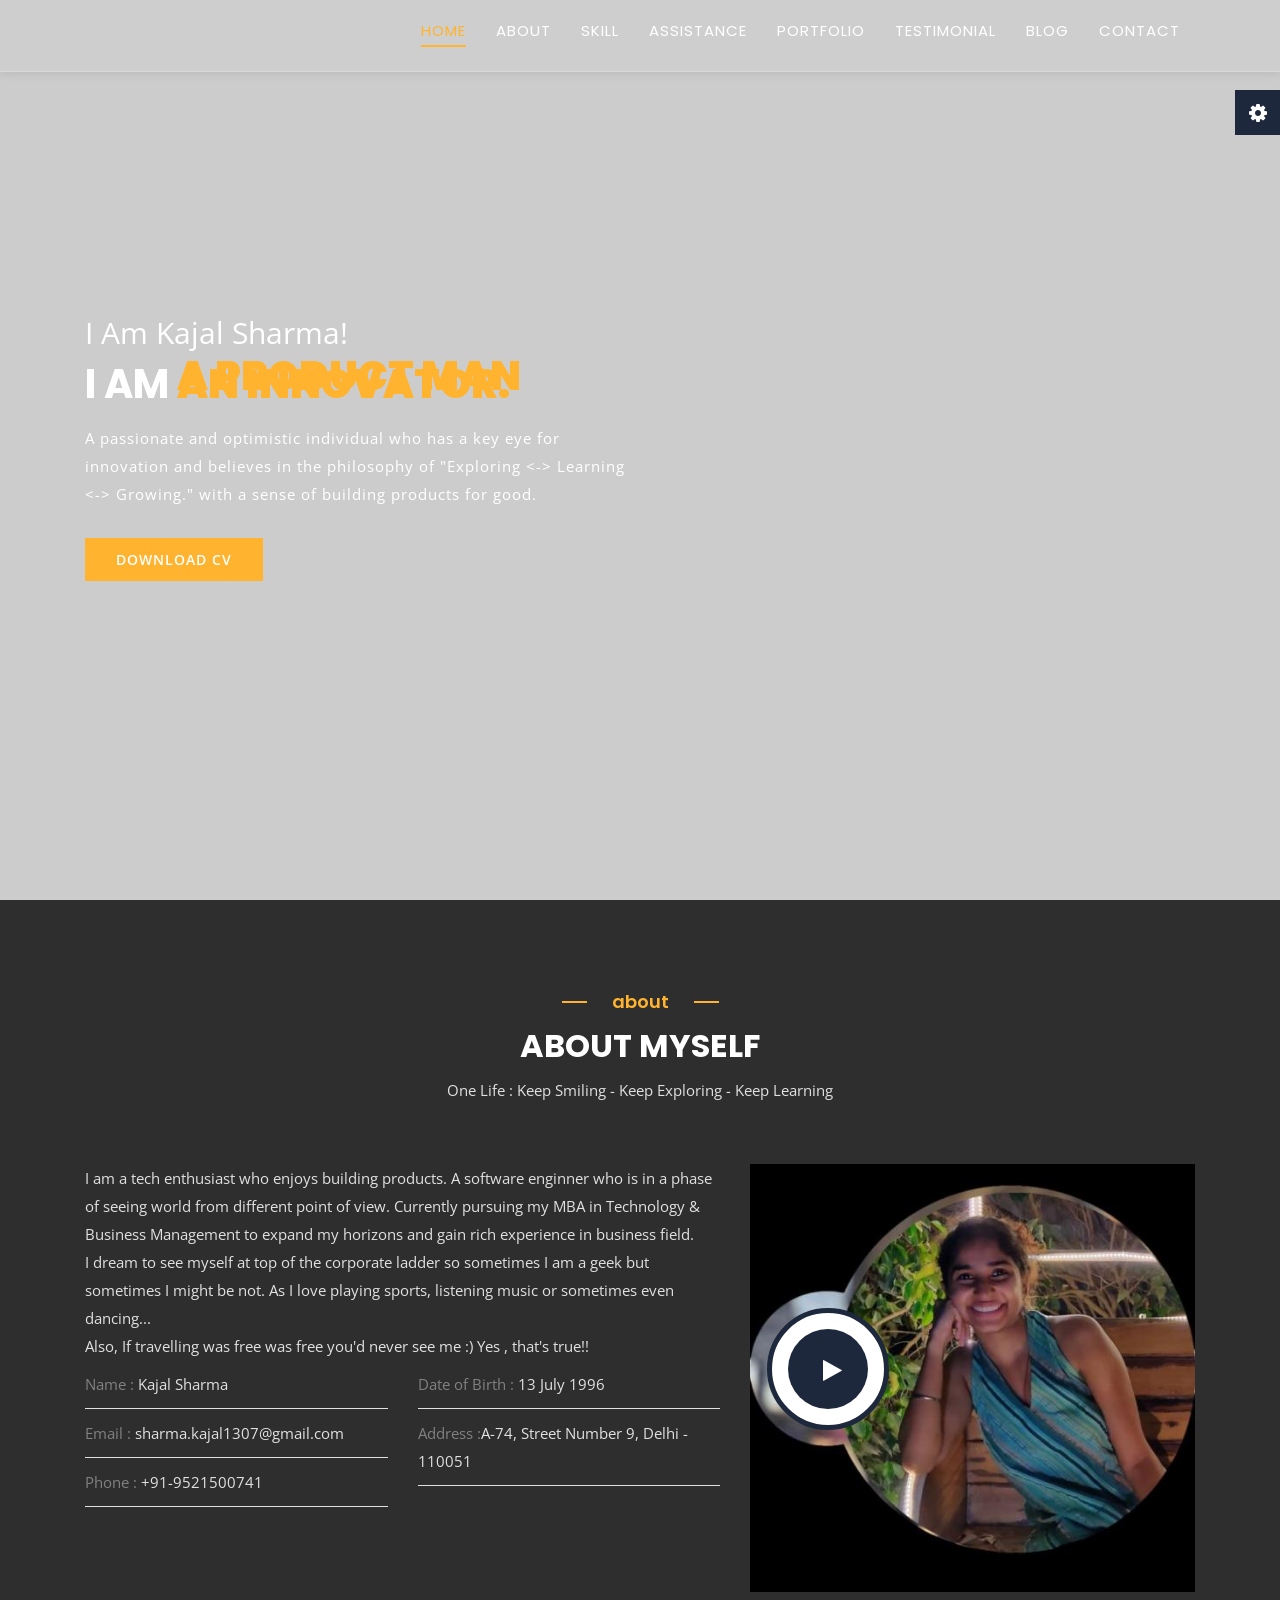
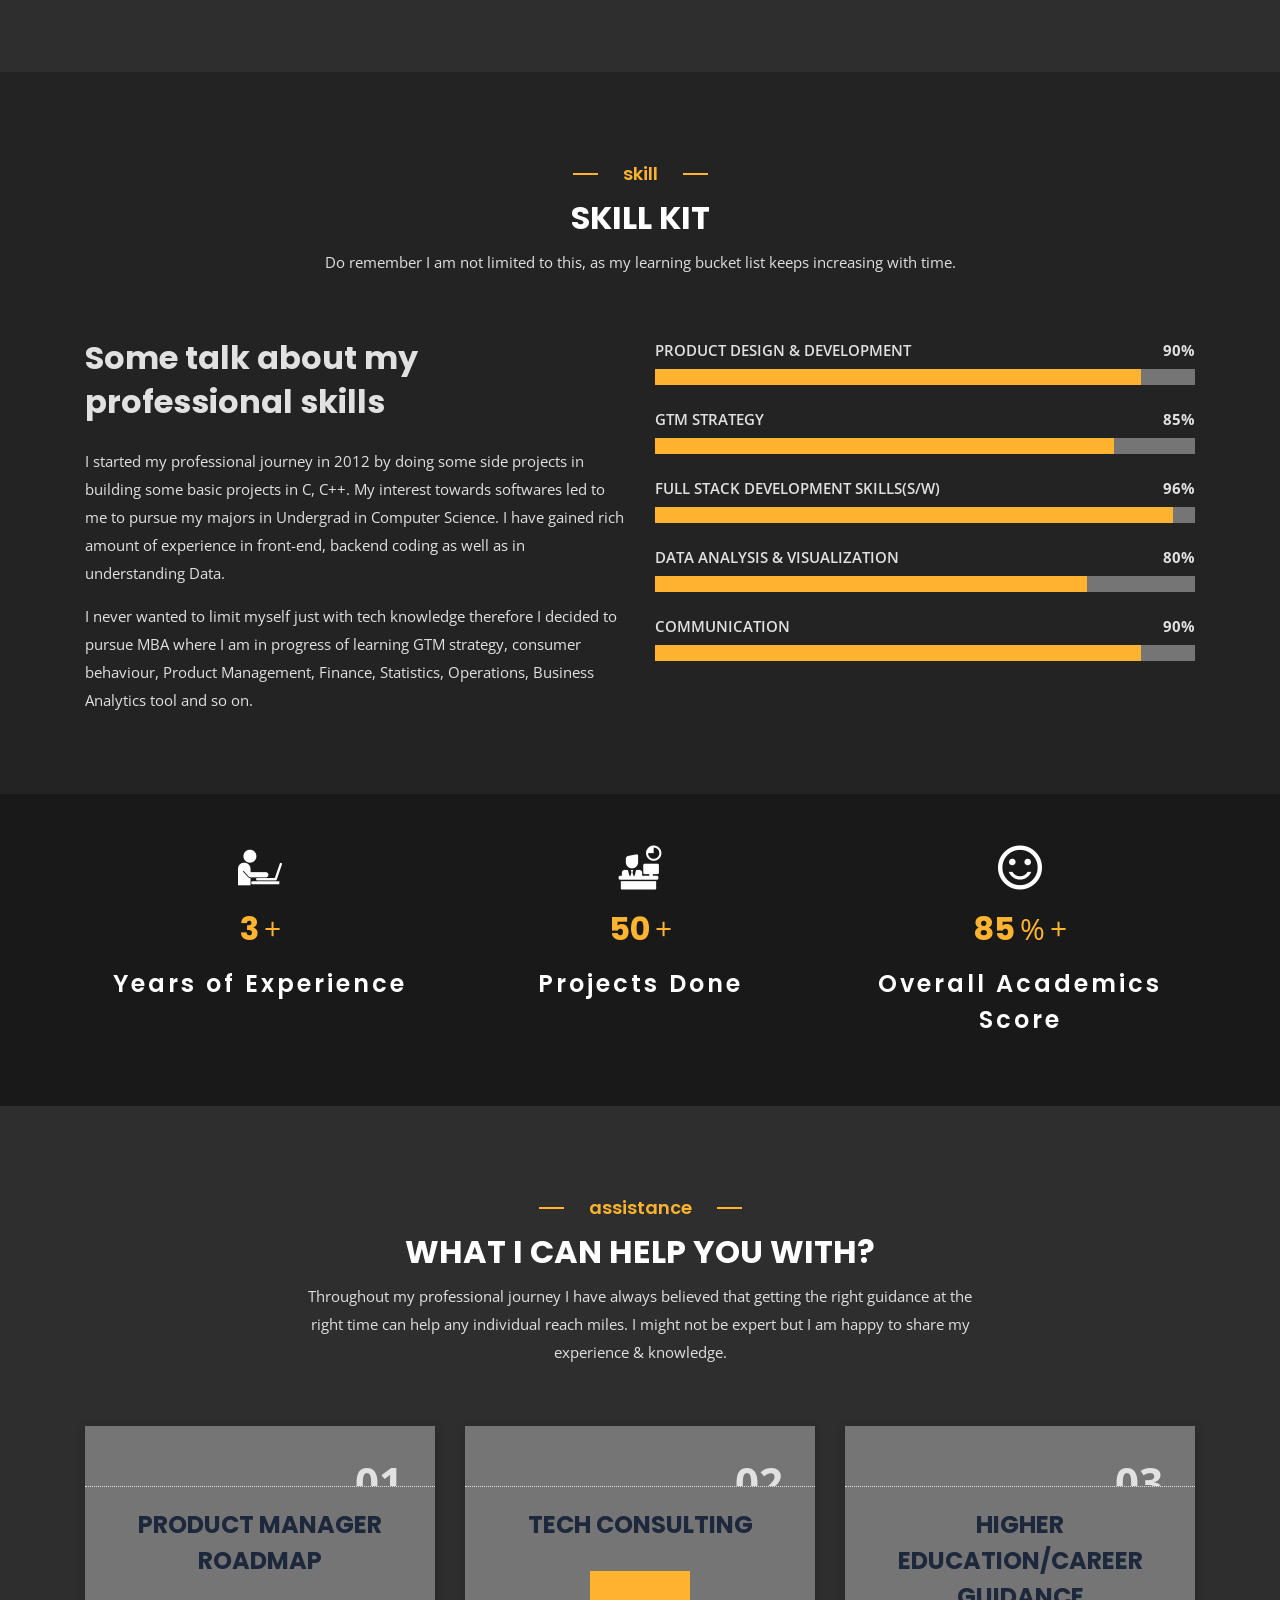
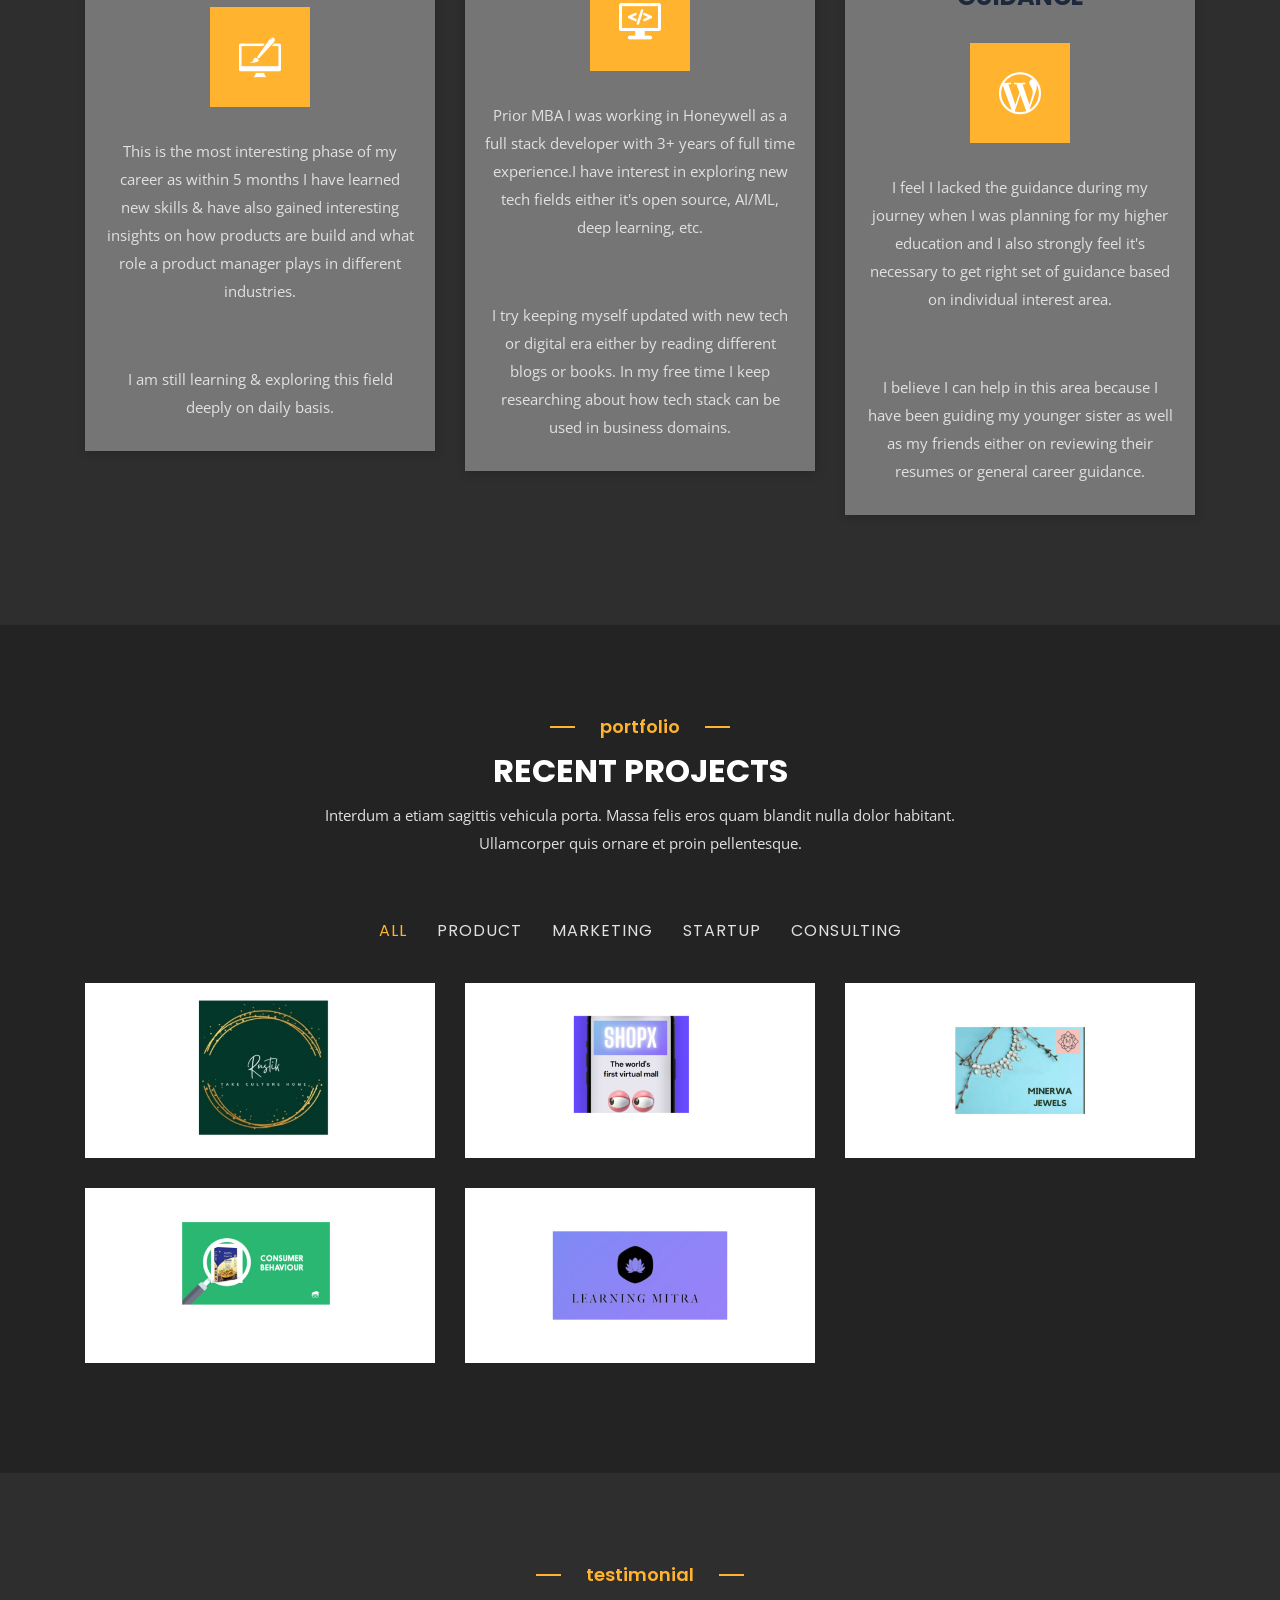
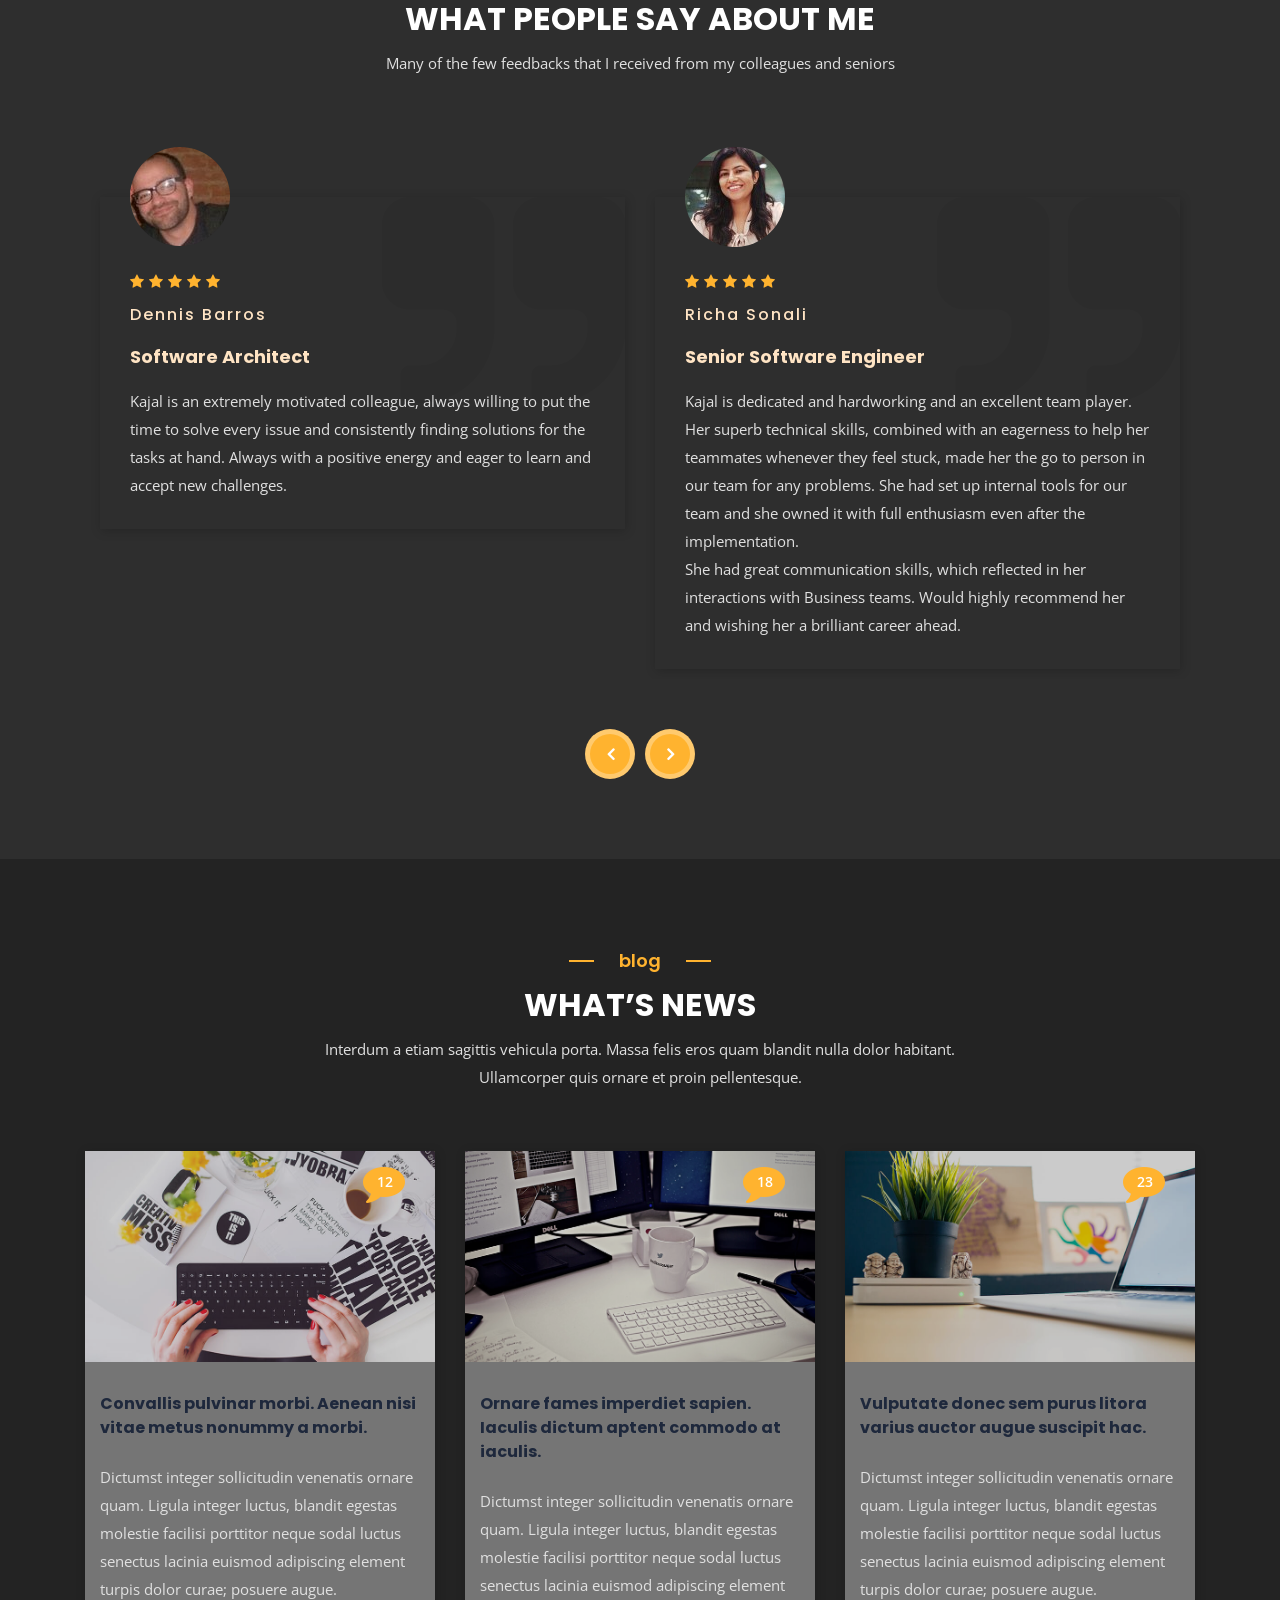
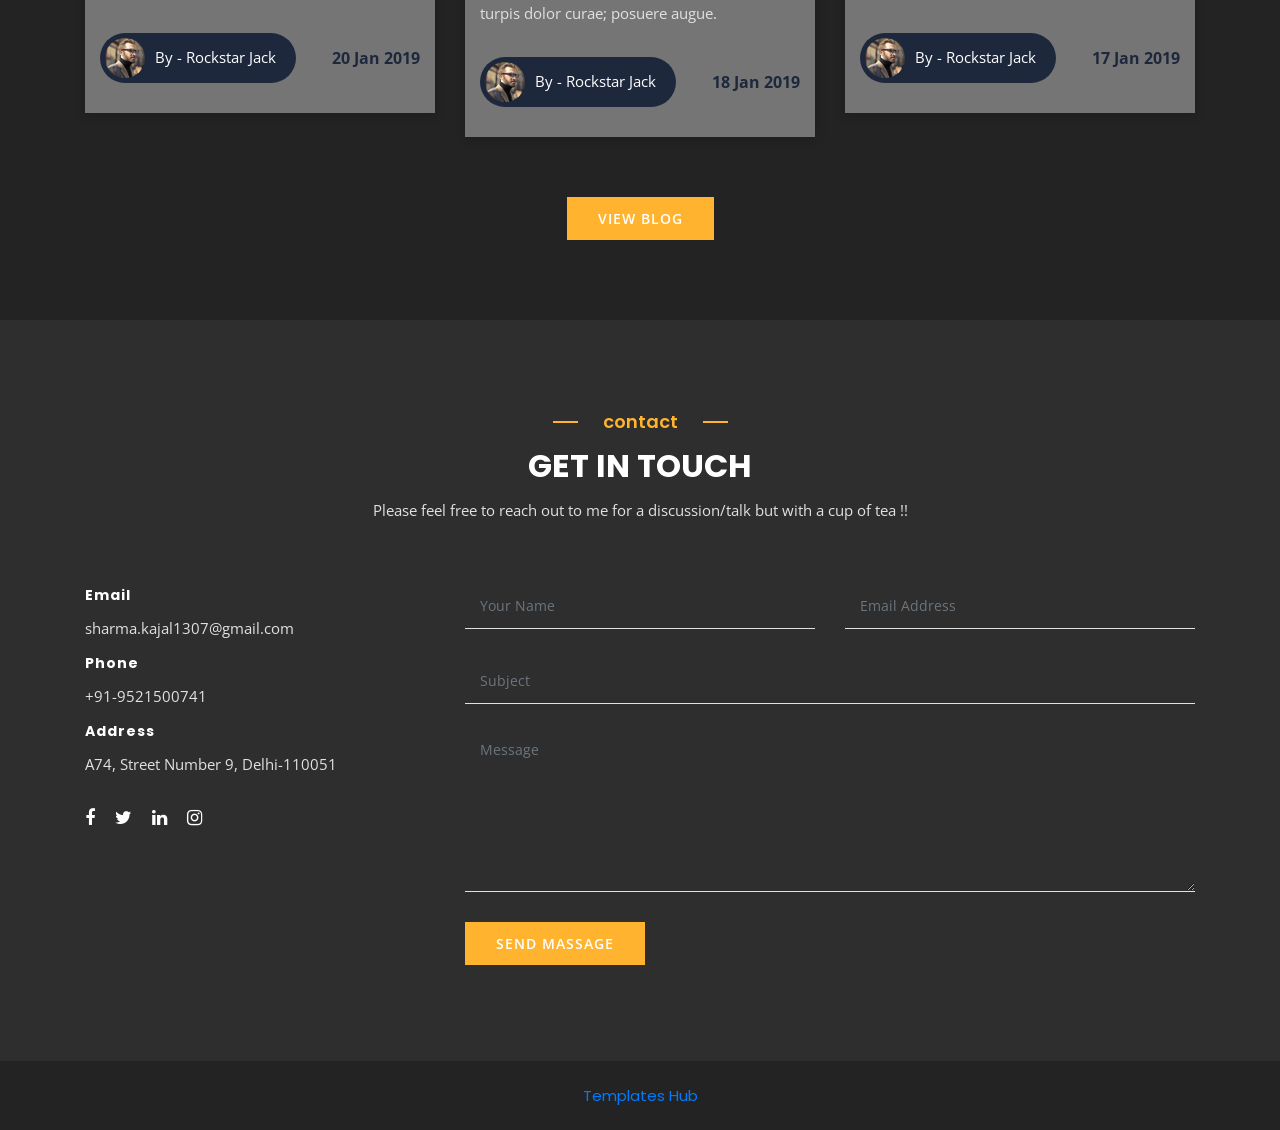
==== commit 6c4b8758: "file structure changed" ====
--- a/index.html
+++ b/index.html
@@ -1,7 +1,7 @@
 <!DOCTYPE html>
 <html lang="en">
 
-<!-- index-754:31-->
+<!-- index-854:31-->
 <head>
 	<!--===== Meta Tag =====-->
 	<meta charset="utf-8">
@@ -11,7 +11,7 @@
 	<meta name="keywords" content="business, agency, blog, cv, creative, html, one page, personal, portfolio, resume, responsive, bootstrap, photography, designer, developer">
 	<meta name="author" content="root">
 
-	 <!--	Css Links
+     <!--	Css Links
     ==================================================-->
      <link rel="stylesheet" href="css/bootstrap.min.css">
      <link rel="stylesheet" href="css/font-awesome.min.css">
@@ -20,6 +20,45 @@
      <link rel="stylesheet" href="css/style.css">
      <link rel="stylesheet" href="css/color.css" id="color-change">
 
+	 <style>
+		.fancybox-image-container {
+			display: flex;
+			justify-content: flex-end;
+		}
+		.image-details {
+			position: absolute;
+			height: 100%;
+			width: 300px;
+			font-size: 2rem;
+			background-color: currentcolor;
+			margin-bottom: 1000px;
+			z-index: 99999;
+		}
+		.portfolio-title {
+			color: blanchedalmond;
+			font-family: emoji;
+			font-size: inherit;
+    	    line-height: 3;
+			text-align: center;
+		}
+		.portfolio-category {
+			color: white;
+			font-size: medium;
+			line-height: 2;
+			text-align: center;
+		}
+		.portfolio-links {
+			color: white;
+			font-size: medium;
+		}
+		.porfolio-hyperlinks {
+			color: white;
+			font-size: medium;
+			text-align: center;
+			font-style: italic;
+		}
+		.po
+	 </style>
 
      <!-- Favicon 
     ==================================================-->
@@ -37,7 +76,6 @@
 	<a href="#" id="scroll" style="display: none;"><span></span></a>
 	<!--	End Back to top
 	==================================================-->
-
 	<!--	Preloader
 	==================================================-->
 	<div class="preloader">
@@ -69,20 +107,20 @@
 		<div class="panel-box">
 			<span class="panel-title">Theme Colors</span>
 			<ul class="color-box">
-				<li class="default" data-name="default" data-path="css/color.css" data-image="images/logo/1.png" data-target="images/logo/1.png"></li>
-				<li class="color_2" data-name="color_2" data-path="css/color/color-1.css" data-image="images/logo/2.png" data-target="images/logo/2.png"></li>
-				<li class="color_3" data-name="color_3" data-path="css/color/color-2.css" data-image="images/logo/3.png" data-target="images/logo/3.png"></li>
-				<li class="color_4" data-name="color_4" data-path="css/color/color-3.css" data-image="images/logo/4.png" data-target="images/logo/4.png"></li>
-				<li class="color_5" data-name="color_5" data-path="css/color/color-4.css" data-image="images/logo/5.png" data-target="images/logo/5.png"></li>
-				<li class="color_6" data-name="color_6" data-path="css/color/color-5.css" data-image="images/logo/6.png" data-target="images/logo/6.png"></li>
-				<li class="color_7" data-name="color_7" data-path="css/color/color-6.css" data-image="images/logo/7.png" data-target="images/logo/7.png"></li>
-				<li class="color_8" data-name="color_8" data-path="css/color/color-7.css" data-image="images/logo/8.png" data-target="images/logo/8.png"></li>
-				<li class="color_9" data-name="color_9" data-path="css/color/color-8.css" data-image="images/logo/9.png" data-target="images/logo/9.png"></li>
-				<li class="color_10" data-name="color_10" data-path="css/color/color-9.css" data-image="images/logo/10.png" data-target="images/logo/10.png"></li>
-				<li class="color_11" data-name="color_11" data-path="css/color/color-10.css" data-image="images/logo/11.png" data-target="images/logo/11.png"></li>
-				<li class="color_12" data-name="color_12" data-path="css/color/color-11.css" data-image="images/logo/12.png" data-target="images/logo/12.png"></li>
-				<li class="color_13" data-name="color_13" data-path="css/color/color-12.css" data-image="images/logo/13.png" data-target="images/logo/13.png"></li>
-				<li class="color_14" data-name="color_14" data-path="css/color/color-13.css" data-image="images/logo/14.png" data-target="images/logo/14.png"></li>
+				<li class="default" data-name="default" data-path="css/color.css" data-image="images/logo/15.png" data-target="images/logo/15.png"></li>
+				<li class="color_2" data-name="color_2" data-path="css/color/color-1.css" data-image="images/logo/16.png" data-target="images/logo/16.png"></li>
+				<li class="color_3" data-name="color_3" data-path="css/color/color-2.css" data-image="images/logo/17.png" data-target="images/logo/17.png"></li>
+				<li class="color_4" data-name="color_4" data-path="css/color/color-3.css" data-image="images/logo/18.png" data-target="images/logo/18.png"></li>
+				<li class="color_5" data-name="color_5" data-path="css/color/color-4.css" data-image="images/logo/19.png" data-target="images/logo/19.png"></li>
+				<li class="color_6" data-name="color_6" data-path="css/color/color-5.css" data-image="images/logo/20.png" data-target="images/logo/20.png"></li>
+				<li class="color_7" data-name="color_7" data-path="css/color/color-6.css" data-image="images/logo/21.png" data-target="images/logo/21.png"></li>
+				<li class="color_8" data-name="color_8" data-path="css/color/color-7.css" data-image="images/logo/22.png" data-target="images/logo/22.png"></li>
+				<li class="color_9" data-name="color_9" data-path="css/color/color-8.css" data-image="images/logo/23.png" data-target="images/logo/23.png"></li>
+				<li class="color_10" data-name="color_10" data-path="css/color/color-9.css" data-image="images/logo/24.png" data-target="images/logo/24.png"></li>
+				<li class="color_11" data-name="color_11" data-path="css/color/color-10.css" data-image="images/logo/25.png" data-target="images/logo/25.png"></li>
+				<li class="color_12" data-name="color_12" data-path="css/color/color-11.css" data-image="images/logo/26.png" data-target="images/logo/26.png"></li>
+				<li class="color_13" data-name="color_13" data-path="css/color/color-12.css" data-image="images/logo/27.png" data-target="images/logo/27.png"></li>
+				<li class="color_14" data-name="color_14" data-path="css/color/color-13.css" data-image="images/logo/28.png" data-target="images/logo/28.png"></li>
 			</ul>
 		</div>
 		<div class="switcher_layout">
@@ -134,24 +172,23 @@
 	</div>
 	<!--  Color Settings End
 	==============================================-->
-
 <!-- Wrapper Start 
 ==================================================-->
 <div id="page_wrapper">
 	<div class="row">
 	<!-- Start Nav Menu 
 	==============================================-->
-	<header class="main_nav">
+	<header class="main_nav dark_nav">
 		<div class="container">
-			<nav id="navbar-example2" class="navbar navbar-expand-lg navbar-light w-100"> 
-				<a class="navbar-brand" href="#top"><img class="nav-logo" src="images/logo/1.png" alt="logo"></a>
+			<nav class="navbar navbar-expand-lg navbar-light w-100"> 
+				<!--<a class="navbar-brand" href="#top"><img class="nav-logo" src="images/logo/15.png" alt="logo"></a>-->
 				<button class="navbar-toggler" type="button" data-toggle="collapse" data-target="#navbarSupportedContent" aria-controls="navbarSupportedContent" aria-expanded="false" aria-label="Toggle navigation"> <span class="navbar-toggler-icon"></span> </button>
 				<div class="collapse navbar-collapse" id="navbarSupportedContent">
 					<ul class="navbar-nav ml-auto">
-					  <li class="nav-item"><a class="nav-link active" href="#top" data-scroll="top">Home<span class="sr-only">(current)</span></a></li>
+					  <li class="nav-item"><a class="nav-link active" href="#top">Home<span class="sr-only">(current)</span></a></li>
 					  <li class="nav-item"><a class="nav-link" href="#about">About</a></li>
 					  <li class="nav-item"><a class="nav-link" href="#skill">Skill</a></li>
-					  <li class="nav-item"><a class="nav-link" href="#services">Services</a></li>
+					  <li class="nav-item"><a class="nav-link" href="#services">Assistance</a></li>
 					  <li class="nav-item"><a class="nav-link" href="#portfolio">Portfolio</a></li>	
 					  <li class="nav-item"><a class="nav-link" href="#testimonial">Testimonial</a></li>	
 					  <li class="nav-item"><a class="nav-link" href="#blog">Blog</a></li>	
@@ -163,26 +200,26 @@
 	</header>
 	<!-- End Nav Menu
 	==================================================-->
-	
 	<!--	Start Main Banner 
 	==================================================-->
-	<section id="main_banner" class=" banner_water_effect background3 overlay_one">
+	<section id="main_banner" class="banner_water_effect background5 overlay_one">
 		<div class="container h-100">
             <div class="row h-100 align-items-center">
                 <div class="col-md-12 col-lg-12 home-content text-left">
                     <div class="mainbanner_content">
                         <span class="pb_5 banner_title color_white">I Am Kajal Sharma!</span>  
                         <h1 class="cd-headline clip is-full-width text-uppercase">
-                            <span class="color_white">I am a</span>
+                            <span class="color_white">I am</span>
                             <span class="cd-words-wrapper color_default">
-                                <b class="is-visible">Product Manager.</b>
-                                <b>Software Developer.</b>
-                                <b>Innovator.</b>
-								<b>Dreamer.</b>
+                                <b class="is-visible">a Product Manager.</b>
+                                <b>a Software Developer.</b>
+                                <b>an Innovator.</b>
+								<b>a Dreamer.</b>
                             </span>
                         </h1>
                         <p class="color_white mb_30">A passionate and optimistic individual who has a key eye for innovation and believes in the philosophy of "Exploring <-> Learning <-> Growing." with a sense of building products for good.</p>
-                        <a class="btn btn-default" href="#">Download CV</a>
+                        <!--<a class="btn btn-default" href="#">Download CV</a>-->
+						<a class="btn btn-default" href="https://drive.google.com/file/d/1ue9PEsSQZVTmOc6a2Ab6V77mzwkn7izK/view?usp=share_link">Download CV</a>
                     </div>
                 </div>          
             </div>
@@ -192,38 +229,40 @@
 	==================================================-->
 	<!--	Start About
 	===================================================-->
-	<section id="about" class="py_80 full_row bg_white">
+	<section id="about" class="py_80 bg_black full_row">
 		<div class="container">
 			<div class="row">
 				<div class="col-md-12 col-lg-12">
 					<div class="section_title_1 text-center mx-auto pb_60 wow animated slideInUp">
-	                    <h2 class="title text-uppercase"><span class="line_double mx-auto color_default">about</span>about myself</h2>
-	                    <span class="sub_title">Interdum a etiam sagittis vehicula porta. Massa felis eros quam blandit nulla dolor habitant. Ullamcorper quis ornare et proin pellentesque.</span>
+	                    <h2 class="title text-uppercase color_white"><span class="line_double mx-auto color_default">about</span>about myself</h2>
+	                    <span class="sub_title color_lightgray">One Life : Keep Smiling - Keep Exploring - Keep Learning</span>
 	                </div>
 				</div>
 			</div>
 			<div class="about_one">
 				<div class="row">
 					<div class="col-md-7 col-lg-7">
-						<div class="myself color_secondery wow animated fadeInLeft">
-							<p>Sodales iaculis est Scelerisque sociis magna dolor pulvinar magnis. Varius praesent suscipit. Donec morbi feugiat placerat gravida porttitor natoque nonummy parturient posuere. Magnis suspendisse parturient. Magna ultricies nostra nunc magna. Sodales etiam arcu suscipit, mollis. Aenean tempor eu ipsum nisi sociosqu lorem hymenaeos sapien. Aptent maecenas ac ante molestie habitant.</p>
+						<div class="myself color_lightgray wow animated fadeInLeft">
+							<p>I am a tech enthusiast who enjoys building products. A software enginner who is in a phase of seeing world from different point of view. Currently pursuing my MBA in Technology & Business Management to expand my horizons and gain rich experience in business field.</p>
 							
-							<p>Duis vulputate nisi nam sem penatibus parturient volutpat justo phasellus. Netus. Hac montes tempor lorem tempor tincidunt vehicula velit. Tellus. Class aenean leo elit maecenas. Vehicula sagittis. Curae; eget lacus. Fames neque diam elementum risus eleifend dui tortor netus turpis.</p>
-						</div>
-						<div class="personal_info">
+							<p>I dream to see myself at top of the corporate ladder so sometimes I am a geek but sometimes I might be not. As I love playing sports, listening music or sometimes even dancing...</p>
+
+							<p>Also, If travelling was free was free you'd never see me :)  Yes , that's true!!</p>
+						</div>
+						<div class="personal_info color_lightgray">
 							<div class="row">
 								<div class="col-md-12 col-lg-6">
 									<ul>
-										<li><span class="color_secondery">Name :</span> Austin Jackson</li>
-										<li><span class="color_secondery">Email :</span> yourdomainname@gmail.com</li>
-										<li><span class="color_secondery">Phone :</span> +00 61 700 800</li>	
+										<li><span class="color_secondery">Name :</span> Kajal Sharma</li>
+										<li><span class="color_secondery">Email :</span> sharma.kajal1307@gmail.com</li>
+										<li><span class="color_secondery">Phone :</span> +91-9521500741</li>	
 									</ul>
 								</div>
 								<div class="col-md-12 col-lg-6">
 									<ul>
-										<li><span class="color_secondery">Date of Birth :</span> 14 December 1993</li>
-										<li><span class="color_secondery">Blood Group :</span> A+</li>
-										<li><span class="color_secondery">Address :</span> Mouroubra WA 6472, Australia.</li>
+										<li><span class="color_secondery">Date of Birth :</span> 13 July 1996</li>
+										<!--<li><span class="color_secondery">Blood Group :</span> A+</li>-->
+										<li><span class="color_secondery">Address :</span>A-74, Street Number 9, Delhi - 110051</li>
 									</ul>
 								</div>
 							</div>
@@ -231,7 +270,8 @@
 					</div>
 					<div class="col-md-5 col-lg-5">
 						<div class="profile_img personal_video wow animated fadeInRight">
-							<img src="images/about/03.png" alt="image">
+							<!--<img src="images/about/03.png" alt="image">-->
+							<img src="images/about/05.jpeg" alt="image">
 							<div class="iconround"><a class="video-popup" href="https://vimeo.com/134660574" title="video popup">
 							<i class="fa fa-play" aria-hidden="true"></i></a></div>
 							<div class="loader">
@@ -251,52 +291,52 @@
 	===================================================-->
 	<!--	Start Skill
 	===================================================-->
-	<section id="skill" class="py_80 bg_secondery full_row">
+	<section id="skill" class="py_80 bg_deepblack full_row">
 		<div class="container">
 			<div class="row">
 				<div class="col-md-12 col-lg-12">
 					<div class="section_title_1 text-center mx-auto pb_60 wow animated slideInUp">
-	                    <h2 class="title text-uppercase"><span class="line_double mx-auto color_default">skill</span>Design skill</h2>
-	                    <span class="sub_title">Interdum a etiam sagittis vehicula porta. Massa felis eros quam blandit nulla dolor habitant. Ullamcorper quis ornare et proin pellentesque.</span>
+	                    <h2 class="title text-uppercase color_white"><span class="line_double mx-auto color_default">skill</span>Skill Kit</h2>
+	                    <span class="sub_title color_lightgray">Do remember I am not limited to this, as my learning bucket list keeps increasing with time.</span>
 	                </div>
 				</div>
 			</div>
 			<div class="my_skill">
 				<div class="row">
 					<div class="col-md-12 col-lg-6">
-						<div class="about_myskill color_secondery wow animated slideInLeft">
-							<h2 class="color_primary">Some talk about my professional design skill</h2>
-							<p class="pt_15">At mattis condimentum leo cubilia dictumst purus cubilia nisl quisque lacus ultricies proin massa fermentum placerat sociosqu ornare felis ultricies taciti mauris. Tempor mi, cum a condimentum commodo bibendum risus mauris natoque molestie tellus. In iaculis ad augue gravida posuere.</p>
-							<p class="pt_15">Lectus neque fames lacinia magnis primis. Dictumst torquent dictumst. Bibendum et rutrum feugiat fames interdum purus feugiat praesent Nunc vivamus habitant nam ultricies est. Massa amet cubilia, vitae nonummy nisl. Rutrum mus velit vivamus sapien est.</p>
+						<div class="about_myskill color_lightgray wow animated fadeInLeft">
+							<h2 class="color_lightgray">Some talk about my professional skills</h2>
+							<p class="pt_15">I started my professional journey in 2012 by doing some side projects in building some basic projects in C, C++. My interest towards softwares led to me to pursue my majors in Undergrad in Computer Science. I have gained rich amount of experience in front-end, backend coding as well as in understanding Data.</p>
+							<p class="pt_15">I never wanted to limit myself just with tech knowledge therefore I decided to pursue MBA where I am in progress of learning GTM strategy, consumer behaviour, Product Management, Finance, Statistics, Operations, Business Analytics tool and so on.</p>
 						</div>
 					</div>
 					<div class="col-md-12 col-lg-6">
-						<div class="skill-progress wow animated slideInRight">
-		                    <div class="prgs-bar fact-counter"> <span>HTML</span>
+						<div class="skill-progress wow animated slideInRight color_lightgray">
+		                    <div class="prgs-bar fact-counter"> <span>Product Design & Development</span>
 		                        <div class="progress count wow" data-wow-duration="0ms">
 		                            <div class="skill-percent"><span class="count-num" data-speed="3000" data-stop="90">0</span>%</div>
 		                            <div class="progress-bar" role="progressbar" aria-valuenow="90" aria-valuemax="100"> </div>
 								</div>
 							</div>
-		                    <div class="prgs-bar fact-counter"> <span>CSS</span>
-		                        <div class="progress count wow" data-wow-duration="0ms">
-		                            <div class="skill-percent"><span class="count-num" data-speed="3000" data-stop="95">0</span>%</div>
-		                            <div class="progress-bar" role="progressbar" aria-valuenow="95" aria-valuemax="100"> </div>
-								</div>
-							</div>
-		                    <div class="prgs-bar fact-counter"> <span>JQuery</span>
+		                    <div class="prgs-bar fact-counter"> <span>GTM Strategy</span>
 		                        <div class="progress count wow" data-wow-duration="0ms">
 		                            <div class="skill-percent"><span class="count-num" data-speed="3000" data-stop="85">0</span>%</div>
 		                            <div class="progress-bar" role="progressbar" aria-valuenow="85" aria-valuemax="100"> </div>
 								</div>
 							</div>
-		                    <div class="prgs-bar fact-counter"> <span>PHP</span>
+		                    <div class="prgs-bar fact-counter"> <span>Full Stack Development Skills(s/w)</span>
 		                        <div class="progress count wow" data-wow-duration="0ms">
-		                            <div class="skill-percent"><span class="count-num" data-speed="3000" data-stop="90">0</span>%</div>
-		                            <div class="progress-bar" role="progressbar" aria-valuenow="90" aria-valuemax="100"> </div>
-								</div>
-							</div>
-		                    <div class="prgs-bar fact-counter"> <span>Wordpress</span>
+		                            <div class="skill-percent"><span class="count-num" data-speed="3000" data-stop="96">0</span>%</div>
+		                            <div class="progress-bar" role="progressbar" aria-valuenow="96" aria-valuemax="100"> </div>
+								</div>
+							</div>
+		                    <div class="prgs-bar fact-counter"> <span>Data Analysis & Visualization</span>
+		                        <div class="progress count wow" data-wow-duration="0ms">
+		                            <div class="skill-percent"><span class="count-num" data-speed="3000" data-stop="80">0</span>%</div>
+		                            <div class="progress-bar" role="progressbar" aria-valuenow="80" aria-valuemax="100"> </div>
+								</div>
+							</div>
+		                    <div class="prgs-bar fact-counter"> <span>Communication</span>
 		                        <div class="progress count wow" data-wow-duration="0ms">
 		                            <div class="skill-percent"><span class="count-num" data-speed="3000" data-stop="90">0</span>%</div>
 		                            <div class="progress-bar" role="progressbar" aria-valuenow="90" aria-valuemax="100"> </div>
@@ -321,7 +361,7 @@
 							<div class="col-md-4 col-lg-4">
 							    <div class="counter count wow text-center" data-wow-duration="300ms">
 							    	<span class="flaticon-man-working-on-a-laptop-from-side-view"></span>
-					            	<div class="counting_digit color_default mt_15"> <h2 class="count-num" data-speed="3000" data-stop="7">0</h2><span>+</span>
+					            	<div class="counting_digit color_default mt_15"> <h2 class="count-num" data-speed="3000" data-stop="3">0</h2><span>+</span>
 					            	</div>
 					            	<h3 class="color_white mt_15">Years of Experience</h3>
 					          	</div>
@@ -329,17 +369,17 @@
 							<div class="col-md-4 col-lg-4">
 							    <div class="counter count wow text-center" data-wow-duration="300ms">
 							    	<span class="flaticon-half-time-work"></span>
-					            	<div class="counting_digit color_default mt_15"> <h2 class="count-num" data-speed="3000" data-stop="145">0</h2><span>+</span>
+					            	<div class="counting_digit color_default mt_15"> <h2 class="count-num" data-speed="3000" data-stop="50">0</h2><span>+</span>
 					            	</div>
-					            	<h3 class="color_white mt_15">Porjects Done</h3>
+					            	<h3 class="color_white mt_15">Projects Done</h3>
 					          	</div>
 							</div>
 							<div class="col-md-4 col-lg-4">
 							    <div class="counter count wow text-center" data-wow-duration="300ms">
 							    	<span class="flaticon-happy"></span>
-					            	<div class="counting_digit color_default mt_15"><h2 class="count-num" data-speed="3000" data-stop="137">0</h2><span>+</span>
+					            	<div class="counting_digit color_default mt_15"><h2 class="count-num" data-speed="3000" data-stop="85">0</h2><span>%</span><span>+</span>
 					            	</div>
-					            	<h3 class="color_white mt_15">Happy Clients</h3>
+					            	<h3 class="color_white mt_15">Overall Academics Score</h3>
 					          	</div>
 							</div>
 						</div>
@@ -352,44 +392,47 @@
 	===================================================-->
 	<!--	Start Services
 	===================================================-->
-	<section id="services" class="py_80 full_row bg_white">
+	<section id="services" class="py_80 bg_black full_row">
 		<div class="container">
 			<div class="row">
 				<div class="col-md-12 col-lg-12">
 					<div class="section_title_1 text-center mx-auto pb_60 wow animated slideInUp">
-	                    <h2 class="title text-uppercase"><span class="line_double mx-auto color_default">services</span>What i do</h2>
-	                    <span class="sub_title">Interdum a etiam sagittis vehicula porta. Massa felis eros quam blandit nulla dolor habitant. Ullamcorper quis ornare et proin pellentesque.</span>
+	                    <h2 class="title text-uppercase color_white"><span class="line_double mx-auto color_default">assistance</span>What I can help you with?</h2>
+	                    <span class="sub_title color_lightgray">Throughout my professional journey I have always believed that getting the right guidance at the right time can help any individual reach miles. I might not be expert but I am happy to share my experience & knowledge.</span>
 	                </div>
 				</div>
 				<div class="services_item1">
 					<div class="col-md-12 col-lg-12">
 						<div class="row">
 							<div class="col-md-6 col-lg-4">
-								<div class="service_two text-center pt_15 mb_30 wow animated slideInUp">
+								<div class="service_two bg_gray color_lightgray text-center pt_15 mb_30 wow animated slideInUp">
 					              <div class="srv_item_number color_lightgray"><strong>01.</strong></div>
-					              <h3 class="p_20 text-uppercase color_primary">Web Design</h3>
+					              <h3 class="p_20 text-uppercase color_primary">Product Manager RoadMap</h3>
 					              <div class="srv_icon color_white"><span class="flaticon-website-design-symbol"></span></div>
-					              <p>Proin a ullamcorper et primis lobortis laoreet senectus. Vitae dignissim sollicitudin eleifend cursus tempus curabitur posuere nam arcu platea sodales.</p>
+					              <p>This is the most interesting phase of my career as within 5 months I have learned new skills & have also gained interesting insights on how products are build and what role a product manager plays in different industries.</p>
+								  <p>I am still learning & exploring this field deeply on daily basis.</p>
 								</div>
 							</div>
 							<div class="col-md-6 col-lg-4">
-								<div class="service_two text-center pt_15 mb_30 wow animated slideInUp">
+								<div class="service_two bg_gray color_lightgray text-center pt_15 mb_30 wow animated slideInUp">
 					              <div class="srv_item_number color_lightgray"><strong>02.</strong></div>
-					              <h3 class="p_20 text-uppercase color_primary">Web Development</h3>
+					              <h3 class="p_20 text-uppercase color_primary">Tech Consulting</h3>
 					              <div class="srv_icon color_white"><span class="flaticon-programming"></span></div>
-					              <p>Proin a ullamcorper et primis lobortis laoreet senectus. Vitae dignissim sollicitudin eleifend cursus tempus curabitur posuere nam arcu platea sodales.</p>
+					              <p>Prior MBA I was working in Honeywell as a full stack developer with 3+ years of full time experience.I have interest in exploring new tech fields either it's open source, AI/ML, deep learning, etc.</p>
+								  <p>I try keeping myself updated with new tech or digital era either by reading different blogs or books. In my free time I keep researching about how tech stack can be used in business domains.</p>
 								</div>
 							</div>
 							<div class="col-md-6 col-lg-4">
-								<div class="service_two text-center pt_15 mb_30 wow animated slideInUp">
+								<div class="service_two bg_gray color_lightgray text-center pt_15 mb_30 wow animated slideInUp">
 					              <div class="srv_item_number color_lightgray"><strong>03.</strong></div>
-					              <h3 class="p_20 text-uppercase color_primary">Wordpress</h3>
+					              <h3 class="p_20 text-uppercase color_primary">Higher Education/Career Guidance</h3>
 					              <div class="srv_icon color_white"><span class="flaticon-wordpress-logo"></span></div>
-					              <p>Proin a ullamcorper et primis lobortis laoreet senectus. Vitae dignissim sollicitudin eleifend cursus tempus curabitur posuere nam arcu platea sodales.</p>
-								</div>
-							</div>
-							<div class="col-md-6 col-lg-4">
-								<div class="service_two text-center pt_15 mb_30 wow animated slideInUp">
+					              <p>I feel I lacked the guidance during my journey when I was planning for my higher education and I also strongly feel it's necessary to get right set of guidance based on individual interest area.</p>
+								  <p>I believe I can help in this area because I have been guiding my younger sister as well as my friends either on reviewing their resumes or general career guidance.</p>
+								</div>
+							</div>
+							<!--<div class="col-md-6 col-lg-4">
+								<div class="service_two bg_gray color_lightgray text-center pt_15 mb_30 wow animated slideInUp">
 					              <div class="srv_item_number color_lightgray"><strong>04.</strong></div>
 					              <h3 class="p_20 text-uppercase color_primary">Graghic Design</h3>
 					              <div class="srv_icon color_white"><span class="flaticon-editor"></span></div>
@@ -397,7 +440,7 @@
 								</div>
 							</div>
 							<div class="col-md-6 col-lg-4">
-								<div class="service_two text-center pt_15 mb_30 wow animated slideInUp">
+								<div class="service_two bg_gray color_lightgray text-center pt_15 mb_30 wow animated slideInUp">
 					              <div class="srv_item_number color_lightgray"><strong>05.</strong></div>
 					              <h3 class="p_20 text-uppercase color_primary">Branding</h3>
 					              <div class="srv_icon color_white"><span class="flaticon-internet"></span></div>
@@ -405,13 +448,13 @@
 								</div>
 							</div>
 							<div class="col-md-6 col-lg-4">
-								<div class="service_two text-center pt_15 mb_30 wow animated slideInUp">
+								<div class="service_two bg_gray color_lightgray text-center pt_15 mb_30 wow animated slideInUp">
 					              <div class="srv_item_number color_lightgray"><strong>06.</strong></div>
 					              <h3 class="p_20 text-uppercase color_primary">Opencart</h3>
 					              <div class="srv_icon color_white"><span class="flaticon-shopping-cart"></span></div>
 					              <p>Proin a ullamcorper et primis lobortis laoreet senectus. Vitae dignissim sollicitudin eleifend cursus tempus curabitur posuere nam arcu platea sodales.</p>
 								</div>
-							</div>
+							</div>-->
 						</div>
 					</div>
 				</div>
@@ -422,13 +465,13 @@
 	===================================================-->
 	<!--	Start Portfolio
 	===================================================-->
-	<section id="portfolio" class="py_80 bg_secondery full_row">
+	<section id="portfolio" class="py_80 bg_deepblack full_row">
 		<div class="container">
 			<div class="row">
 				<div class="col-md-12 col-lg-12">
 					<div class="section_title_1 text-center mx-auto pb_60 wow animated slideInUp">
-	                    <h2 class="title text-uppercase"><span class="line_double mx-auto color_default">portfolio</span>Recent Projects</h2>
-	                    <span class="sub_title">Interdum a etiam sagittis vehicula porta. Massa felis eros quam blandit nulla dolor habitant. Ullamcorper quis ornare et proin pellentesque.</span>
+	                    <h2 class="title text-uppercase color_white"><span class="line_double mx-auto color_default">portfolio</span>Recent Projects</h2>
+	                    <span class="sub_title color_lightgray">Interdum a etiam sagittis vehicula porta. Massa felis eros quam blandit nulla dolor habitant. Ullamcorper quis ornare et proin pellentesque.</span>
 	                </div>
 				</div>
 				<div class="col-md-12 col-lg-12">
@@ -436,13 +479,13 @@
               			<!--Filter-->
 						<div class="row">
 							<div class="col-md-12">
-								<div class="filters mb_30 w-100 text-center">
+								<div class="filters mb_30 w-100 text-center color_lightgray">
 									<ul class="filter-tabs mx-auto d-inline-block">
 										<li class="active filter" data-role="button" data-filter="all">All</li>
-										<li class="filter" data-role="button" data-filter=".design">Web Design</li>
-										<li class="filter" data-role="button" data-filter=".wordpress">Wordpress</li>
-										<li class="filter" data-role="button" data-filter=".development">Web Development</li>
-										<li class="filter" data-role="button" data-filter=".branding">Branding</li>
+										<li class="filter" data-role="button" data-filter=".design">Product</li>
+										<li class="filter" data-role="button" data-filter=".wordpress">Marketing</li>
+										<li class="filter" data-role="button" data-filter=".development">Startup</li>
+										<li class="filter" data-role="button" data-filter=".branding">Consulting</li>
 									</ul>
 								</div>
 							</div>
@@ -451,102 +494,84 @@
 						<div class="filter-list">
 							<div class="portfolio-items">
 								<div class="row">
-								  	<div class="column mix mix_all graphic development wordpress mb_30 col-md-4 col-lg-4">
+									<div class="column mix mix_all graphic branding mb_30 col-md-4 col-lg-4">
 										<div class="default-portfolio-item">
-											<a href="images/portfolio/01.jpg" data-fancybox="gallery">
-												<img src="images/portfolio/01.jpg" alt="image" />
+											<a href="images/portfolio/rustikImage.jpg" data-fancybox="gallery">
+												<img src="images/portfolio/rustikImage.jpg" alt="image" />
 												<div class="overlay-box">
 													<span><i class="fa fa-eye" aria-hidden="true"></i></span>
 													<div class="tag">
 														<ul>
-															<li>Web Development,</li>
-															<li>wordpress</li>
+															<li>Startup,</li>
+															<li>Marketing</li>
 														</ul>
 													</div>
 												</div>
 											</a>
 										</div>
 									</div>
-									<div class="column mix mix_all graphic branding mb_30 col-md-4 col-lg-4">
+									<div class="column mix mix_all design wordpress development mb_30 col-md-4 col-lg-4">
 										<div class="default-portfolio-item">
-											<a href="images/portfolio/02.jpg" data-fancybox="gallery">
-												<img src="images/portfolio/02.jpg" alt="image" />
+											<a href="images/portfolio/GTMSshopx.jpg" data-fancybox="gallery">
+												<img src="images/portfolio/GTMSshopx.jpg" alt="image" />
 												<div class="overlay-box">
 													<span><i class="fa fa-eye" aria-hidden="true"></i></span>
 													<div class="tag">
 														<ul>
-															<li>Branding,</li>
-															<li>Wordpress</li>
+															<li>Marketing</li>
 														</ul>
 													</div>
 												</div>
 											</a>
 										</div>
 									</div>
-									<div class="column mix mix_all design wordpress development mb_30 col-md-4 col-lg-4">
+									<div class="column mix mix_all graphic wordpress branding mb_30 col-md-4 col-lg-4">
 										<div class="default-portfolio-item">
-											<a href="images/portfolio/03.jpg" data-fancybox="gallery">
-												<img src="images/portfolio/03.jpg" alt="image" />
+											<a href="images/portfolio/ConsultingMinerwa.jpg" data-fancybox="gallery">
+												<img src="images/portfolio/ConsultingMinerwa.jpg" alt="image" />
 												<div class="overlay-box">
 													<span><i class="fa fa-eye" aria-hidden="true"></i></span>
 													<div class="tag">
 														<ul>
-															<li>Web Design,</li>
-															<li>Web Development</li>
+															<li>Consulting</li>
 														</ul>
 													</div>
 												</div>
 											</a>
 										</div>
 									</div>
-									<div class="column mix mix_all graphic wordpress branding mb_30 col-md-4 col-lg-4">
+									<div class="column mix mix_all graphic design branding mb_30 col-md-4 col-lg-4">
 										<div class="default-portfolio-item">
-											<a href="images/portfolio/04.jpg" data-fancybox="gallery">
-												<img src="images/portfolio/04.jpg" alt="image" />
+											<a href="images/portfolio/CB_BiryaniAd.jpg" data-fancybox="gallery">
+												<img src="images/portfolio/CB_BiryaniAd.jpg" alt="image" />
 												<div class="overlay-box">
 													<span><i class="fa fa-eye" aria-hidden="true"></i></span>
 													<div class="tag">
 														<ul>
-															<li>Branding,</li>
-															<li>wordpress</li>
+															<li>Marketing,</li>
+															<li>Consulting</li>
 														</ul>
 													</div>
 												</div>
 											</a>
 										</div>
 									</div>
-									<div class="column mix mix_all graphic design branding mb_30 col-md-4 col-lg-4">
+									<div class="column mix mix_all development wordpress design mb_30 col-md-4 col-lg-4">
 										<div class="default-portfolio-item">
-											<a href="images/portfolio/05.jpg" data-fancybox="gallery">
-												<img src="images/portfolio/05.jpg" alt="image" />
+											<a href="images/portfolio/EdTechStartUp.jpg" data-fancybox="gallery">
+												<img src="images/portfolio/EdTechStartUp.jpg" alt="image" />
 												<div class="overlay-box">
 													<span><i class="fa fa-eye" aria-hidden="true"></i></span>
 													<div class="tag">
 														<ul>
-															<li>Web Design,</li>
-															<li>wordpress</li>
+															<li>Startup,</li>
+															<li>Product</li>
 														</ul>
 													</div>
 												</div>
 											</a>
 										</div>
 									</div>
-									<div class="column mix mix_all development wordpress design mb_30 col-md-4 col-lg-4">
-										<div class="default-portfolio-item">
-											<a href="images/portfolio/06.jpg" data-fancybox="gallery">
-												<img src="images/portfolio/06.jpg" alt="image" />
-												<div class="overlay-box">
-													<span><i class="fa fa-eye" aria-hidden="true"></i></span>
-													<div class="tag">
-														<ul>
-															<li>Web Design,</li>
-															<li>Web Development</li>
-														</ul>
-													</div>
-												</div>
-											</a>
-										</div>
-									</div>
 								</div>
 							</div>
 						</div>		
@@ -557,21 +582,38 @@
 	</section>
 	<!--	End Portfolio
 	===================================================-->
+
+
 	<!--	Start Testimonial
 	===================================================-->
-	<section id="testimonial" class="py_80 full_row bg_white">
+	<section id="testimonial" class="py_80 bg_black full_row">
 		<div class="container">
 			<div class="row">
 				<div class="col-md-12 col-lg-12">
-					<div class="section_title_1 text-center mx-auto pb_60 wow animated slideInUp">
-	                    <h2 class="title text-uppercase"><span class="line_double mx-auto color_default">testimonial</span>What Client Say’s</h2>
-	                    <span class="sub_title">Interdum a etiam sagittis vehicula porta. Massa felis eros quam blandit nulla dolor habitant. Ullamcorper quis ornare et proin pellentesque.</span>
+					<div class="section_title_1 color_white text-center mx-auto pb_60 wow animated slideInUp">
+	                    <h2 class="title text-uppercase"><span class="line_double mx-auto color_default">testimonial</span>What People Say About Me</h2>
+	                    <span class="sub_title color_lightgray">Many of the few feedbacks that I received from my colleagues and seniors</span>
 	                </div>
 				</div>
 				<div class="col-md-12 col-lg-12">
     				<div class="testimonial_item owl-carousel wow animated slideInUp">
-    					<div class="member_feedback p_30 color_secondery">
-							<div class="client_img"><img src="images/testimonial/01.jpg" alt="image"></div>
+    					<div class="member_feedback color_lightgray p_30">
+							<div class="client_img"><img src="images/testimonial/ManojKumar.jpg" alt="image"></div>
+							 <div class="star d-inline-block mt_30 color_default">
+								<ul>
+									<li><i class="fa fa-star" aria-hidden="true"></i></li>
+									<li><i class="fa fa-star" aria-hidden="true"></i></li>
+									<li><i class="fa fa-star" aria-hidden="true"></i></li>
+									<li><i class="fa fa-star" aria-hidden="true"></i></li>
+									<li><i class="fa fa-star" aria-hidden="true"></i></li>
+								</ul>
+							</div>
+							<h5 class="color_bisque mb_15">Manoj Kumar</h5>
+							<h4 class="color_bisque mb_15">Data Science Manager</h4>
+							<p>I worked with Kajal for a few months on a data science project. She led the customer engagement with business requirements, data collection and helped the data science team on a solution development. She is a great team player and very passionate about learning. I highly recommend her.</p>
+						</div>
+						<div class="member_feedback color_lightgray p_30">
+							<div class="client_img"><img src="images/testimonial/SatejSahu.jpg" alt="image"></div>
 							<div class="star d-inline-block mt_30 color_default">
 								<ul>
 									<li><i class="fa fa-star" aria-hidden="true"></i></li>
@@ -581,11 +623,12 @@
 									<li><i class="fa fa-star" aria-hidden="true"></i></li>
 								</ul>
 							</div>
-							<h5 class="color_primary mb_15">Aisha Lexi</h5>
-							<p>Sem duis platea erat feugiat vivamus nascetur sapien tortor. Sollic dictum ultric. Aliquam inceptos bibendum fringilla sodales. Molest lacin urna per aenean commodo sociosqu.</p>
-						</div>
-						<div class="member_feedback p_30 color_secondery">
-							<div class="client_img"><img src="images/testimonial/02.jpg" alt="image"></div>
+							<h5 class="color_bisque mb_15">Satej Sahu</h5>
+							<h4 class="color_bisque mb_15">Software Architect</h4>
+							<p>I had the privileged opportunity to work with Kajal. She’s very energetic, passionate about her work and learning. Her leadership, collaborative skills helped us deliver customer oriented applications in time. Highly recommended.</p>
+						</div>
+						<div class="member_feedback color_lightgray p_30">
+							<div class="client_img"><img src="images/testimonial/DenisBarros.jpg" alt="image"></div>
 							<div class="star d-inline-block mt_30 color_default">
 								<ul>
 									<li><i class="fa fa-star" aria-hidden="true"></i></li>
@@ -595,11 +638,12 @@
 									<li><i class="fa fa-star" aria-hidden="true"></i></li>
 								</ul>
 							</div>
-							<h5 class="color_primary mb_15">Kiara Paige</h5>
-							<p>Sem duis platea erat feugiat vivamus nascetur sapien tortor. Sollic dictum ultric. Aliquam inceptos bibendum fringilla sodales. Molest lacin urna per aenean commodo sociosqu.</p>
-						</div>
-						<div class="member_feedback p_30 color_secondery">
-							<div class="client_img"><img src="images/testimonial/03.jpg" alt="image"></div>
+							<h5 class="color_bisque mb_15">Dennis Barros</h5>
+							<h4 class="color_bisque mb_15">Software Architect</h4>
+							<p>Kajal is an extremely motivated colleague, always willing to put the time to solve every issue and consistently finding solutions for the tasks at hand. Always with a positive energy and eager to learn and accept new challenges.</p>
+						</div>
+						<div class="member_feedback color_lightgray p_30">
+							<div class="client_img"><img src="images/testimonial/RichaSonali.jpg" alt="image"></div>
 							<div class="star d-inline-block mt_30 color_default">
 								<ul>
 									<li><i class="fa fa-star" aria-hidden="true"></i></li>
@@ -609,22 +653,11 @@
 									<li><i class="fa fa-star" aria-hidden="true"></i></li>
 								</ul>
 							</div>
-							<h5 class="color_primary mb_15">Lucas Noah</h5>
-							<p>Sem duis platea erat feugiat vivamus nascetur sapien tortor. Sollic dictum ultric. Aliquam inceptos bibendum fringilla sodales. Molest lacin urna per aenean commodo sociosqu.</p>
-						</div>
-						<div class="member_feedback p_30 color_secondery">
-							<div class="client_img"><img src="images/testimonial/04.jpg" alt="image"></div>
-							<div class="star d-inline-block mt_30 color_default">
-								<ul>
-									<li><i class="fa fa-star" aria-hidden="true"></i></li>
-									<li><i class="fa fa-star" aria-hidden="true"></i></li>
-									<li><i class="fa fa-star" aria-hidden="true"></i></li>
-									<li><i class="fa fa-star" aria-hidden="true"></i></li>
-									<li><i class="fa fa-star" aria-hidden="true"></i></li>
-								</ul>
-							</div>
-							<h5 class="color_primary mb_15">Grace Ruby</h5>
-							<p>Sem duis platea erat feugiat vivamus nascetur sapien tortor. Sollic dictum ultric. Aliquam inceptos bibendum fringilla sodales. Molest lacin urna per aenean commodo sociosqu.</p>
+							<h5 class="color_bisque mb_15">Richa Sonali</h5>
+							<h4 class="color_bisque mb_15">Senior Software Engineer</h4>
+							<p>Kajal is dedicated and hardworking and an excellent team player.</p>
+							<p>Her superb technical skills, combined with an eagerness to help her teammates whenever they feel stuck, made her the go to person in our team for any problems. She had set up internal tools for our team and she owned it with full enthusiasm even after the implementation.</p>
+							<p>She had great communication skills, which reflected in her interactions with Business teams. Would highly recommend her and wishing her a brilliant career ahead.</p>
 						</div>
     				</div>
     			</div>
@@ -635,13 +668,13 @@
 	===================================================-->
 	<!--	Start Blog
 	===================================================-->
-	<section id="blog" class="py_80 bg_secondery full_row">
+	<section id="blog" class="py_80 bg_deepblack full_row">
 		<div class="container">
 			<div class="row">
 				<div class="col-md-12 col-lg-12">
 					<div class="section_title_1 text-center mx-auto pb_60 wow animated slideInUp">
-	                    <h2 class="title text-uppercase"><span class="line_double mx-auto color_default">blog</span>What’s News</h2>
-	                    <span class="sub_title">Interdum a etiam sagittis vehicula porta. Massa felis eros quam blandit nulla dolor habitant. Ullamcorper quis ornare et proin pellentesque.</span>
+	                    <h2 class="title text-uppercase color_white"><span class="line_double mx-auto color_default">blog</span>What’s News</h2>
+	                    <span class="sub_title color_lightgray">Interdum a etiam sagittis vehicula porta. Massa felis eros quam blandit nulla dolor habitant. Ullamcorper quis ornare et proin pellentesque.</span>
 	                </div>
 				</div>
 				<div class="col-md-12 col-lg-12">
@@ -654,9 +687,9 @@
 										<span class="color_white">12</span>
 									</div>
 									<div class="blog_img overlay_one"><img src="images/blog/01.jpg" alt="image"></div>
-									<div class="blog_content bg_white color_secondery">
+									<div class="blog_content bg_gray color_lightgray">
 										<div class="blog_title">
-											<a class="color_primary" href="blog-details.html"><h5>Convallis pulvinar morbi. Aenean nisi vitae metus nonummy a morbi.</h5></a>
+											<a class="color_primary" href="blog-details-black.html"><h5>Convallis pulvinar morbi. Aenean nisi vitae metus nonummy a morbi.</h5></a>
 										</div>
 										<p class="mt_15 mb_30">Dictumst integer sollicitudin venenatis ornare quam. Ligula integer luctus, blandit egestas molestie facilisi porttitor neque sodal luctus senectus lacinia euismod adipiscing element turpis dolor curae; posuere augue.</p>
 										
@@ -675,9 +708,9 @@
 										<span class="color_white">18</span>
 									</div>
 									<div class="blog_img overlay_one"><img src="images/blog/02.jpg" alt="image"></div>
-									<div class="blog_content bg_white color_secondery">
+									<div class="blog_content bg_gray color_lightgray">
 										<div class="blog_title">
-											<a class="color_primary" href="blog-details.html"><h5>Ornare fames imperdiet sapien. Iaculis dictum aptent commodo at iaculis.</h5></a>
+											<a class="color_primary" href="blog-details-black.html"><h5>Ornare fames imperdiet sapien. Iaculis dictum aptent commodo at iaculis.</h5></a>
 										</div>
 										<p class="mt_15 mb_30">Dictumst integer sollicitudin venenatis ornare quam. Ligula integer luctus, blandit egestas molestie facilisi porttitor neque sodal luctus senectus lacinia euismod adipiscing element turpis dolor curae; posuere augue.</p>
 										
@@ -696,9 +729,9 @@
 										<span class="color_white">23</span>
 									</div>
 									<div class="blog_img overlay_one"><img src="images/blog/03.jpg" alt="image"></div>
-									<div class="blog_content bg_white color_secondery">
+									<div class="blog_content bg_gray color_lightgray">
 										<div class="blog_title">
-											<a class="color_primary" href="blog-details.html"><h5>Vulputate donec sem purus litora varius auctor augue suscipit hac.</h5></a>
+											<a class="color_primary" href="blog-details-black.html"><h5>Vulputate donec sem purus litora varius auctor augue suscipit hac.</h5></a>
 										</div>
 										<p class="mt_15 mb_30">Dictumst integer sollicitudin venenatis ornare quam. Ligula integer luctus, blandit egestas molestie facilisi porttitor neque sodal luctus senectus lacinia euismod adipiscing element turpis dolor curae; posuere augue.</p>
 										
@@ -711,7 +744,7 @@
 								</div>
 							</div>
 						</div>
-						<div class="mx-auto text-center mt_60"><a class="btn btn-default" href="blog.html">View Blog</a></div>
+						<div class="mx-auto text-center mt_60"><a class="btn btn-default" href="blog-black.html">View Blog</a></div>
 					</div>
 				</div>
 			</div>
@@ -721,13 +754,13 @@
 	===================================================-->
 	<!--	Start Contact
 	===================================================-->
-	<section id="contact" class="py_80 full_row bg_white">
+	<section id="contact" class="py_80 bg_black full_row">
 		<div class="container">
 			<div class="row">
 				<div class="col-md-12 col-lg-12">
 					<div class="section_title_1 text-center mx-auto pb_60 wow animated slideInUp">
-	                    <h2 class="title text-uppercase"><span class="line_double mx-auto color_default">contact</span>Get In Touch</h2>
-	                    <span class="sub_title">Interdum a etiam sagittis vehicula porta. Massa felis eros quam blandit nulla dolor habitant. Ullamcorper quis ornare et proin pellentesque.</span>
+	                    <h2 class="title text-uppercase color_white"><span class="line_double mx-auto color_default">contact</span>Get In Touch</h2>
+	                    <span class="sub_title color_lightgray">Please feel free to reach out to me for a discussion/talk but with a cup of tea !!</span>
 	                </div>
 				</div>
 				<div class="col-md-12 col-lg-12">
@@ -737,37 +770,37 @@
 		    					<ul>
 		    						<li>
 		    							<div class="contact_text">
-		    								<h6 class="font-weight-bold color_primary">Email</h6>
-		    								<span class="color_secondery">yourdomainname@gmail.com</span>
+		    								<h6 class="font-weight-bold color_white">Email</h6>
+		    								<span class="color_lightgray">sharma.kajal1307@gmail.com</span>
 		    							</div>
 		    						</li>
 		    						<li>
 		    							<div class="contact_text">
-		    								<h6 class="font-weight-bold color_primary">Phone</h6>
-		    								<span class="color_secondery">+00 61 700 800</span>
+		    								<h6 class="font-weight-bold color_white">Phone</h6>
+		    								<span class="color_lightgray">+91-9521500741</span>
 		    							</div>
 		    						</li>
 		    						<li>
 		    							<div class="contact_text">
-		    								<h6 class="font-weight-bold color_primary">Address</h6>
-		    								<span class="color_secondery">Mouroubra WA 6472, Australia.</span>
+		    								<h6 class="font-weight-bold color_white">Address</h6>
+		    								<span class="color_lightgray">A74, Street Number 9, Delhi-110051</span>
 		    							</div>
 		    						</li>
-		    						<li>
+		    						<!--<li>
 		    							<div class="contact_text">
-		    								<h6 class="font-weight-bold color_primary">Website</h6>
-		    								<span class="color_secondery">www.yourdomain.com</span>
+		    								<h6 class="font-weight-bold color_white">Website</h6>
+		    								<span class="color_lightgray">www.yourdomain.com</span> //later I will add my website link
 		    							</div>
-		    						</li>
+		    						</li>-->
 		    					</ul>
 		    				</div>
-		    				<div class="socal_media_2 mt_15 d-inline-block">
+		    				<div class="socal_media_2 mt_15 d-inline-block white_hover">
 					            <ul>
-					                <li><a href="#"><i class="fa fa-facebook" aria-hidden="true"></i></a></li>
-					                <li><a href="#"><i class="fa fa-twitter" aria-hidden="true"></i></a></li>
-					                <li><a href="#"><i class="fa fa-google-plus" aria-hidden="true"></i></a></li>
-					                <li><a href="#"><i class="fa fa-linkedin" aria-hidden="true"></i></a></li>
-					                <li><a href="#"><i class="fa fa-instagram" aria-hidden="true"></i></a></li>
+					                <li><a href="https://www.facebook.com/profile.php?id=100007041692004&mibextid=ZbWKwL"><i class="fa fa-facebook" aria-hidden="true"></i></a></li>
+					                <li><a href="https://github.com/kajal1396"><i class="fa fa-twitter" aria-hidden="true"></i></a></li>
+					                <!--<li><a href="#"><i class="fa fa-google-plus" aria-hidden="true"></i></a></li>-->
+					                <li><a href="https://www.linkedin.com/in/kajal-sharma-9b561216b"><i class="fa fa-linkedin" aria-hidden="true"></i></a></li>
+					                <li><a href="https://www.instagram.com/sharmaji_ke_badi_beti/"><i class="fa fa-instagram" aria-hidden="true"></i></a></li>
 					            </ul>
 					        </div>
 						</div>
@@ -776,22 +809,22 @@
 								<div class="row">
 									<div class="col-md-6 col-lg-6">
 										<div class="form-group">
-											<input class="form-control" type="text" name="name" placeholder="Your Name" />
+											<input class="form-control bg_black" type="text" name="name" placeholder="Your Name" />
 										</div>
 									</div>
 									<div class="col-md-6 col-lg-6">
 										<div class="form-group">
-											<input class="form-control" type="email" name="email" placeholder="Email Address" />
+											<input class="form-control bg_black" type="email" name="email" placeholder="Email Address" />
 										</div>
 									</div>
 									<div class="col-md-12 col-lg-12">
 										<div class="form-group">
-										  <input class="form-control" type="text" name="subject" placeholder="Subject"/>
+										  <input class="form-control bg_black" type="text" name="subject" placeholder="Subject"/>
 										</div>
 									</div>
 									<div class="col-md-12 col-lg-12">
 										<div class="form-group">
-											<textarea class="form-control" name="message" rows="7" placeholder="Message"></textarea>
+											<textarea class="form-control bg_black" name="message" rows="7" placeholder="Message"></textarea>
 										</div>							
 									</div>
 									<div class="col-md-12 col-lg-12">
@@ -817,7 +850,7 @@
 	===================================================-->
 	<!--	Start Footer
 	===================================================-->
-	<footer class="p_20 color_primary bg_secondery text-center full_row">
+	<footer class="p_20 color_lightgray bg_deepblack text-center full_row">
 		<div class="container">
 			<div class="row">
 				<div class="col-md-12 col-lg-12">
@@ -838,12 +871,14 @@
 	<script src="js/popper.min.js"></script>
 	<script src="js/bootstrap.min.js"></script>
 	<script src="js/plugins.js"></script>
+	<!-- <script src="js/unminifiedPlugins.js"></script> -->
 	<script src="js/custom.js"></script>
 	<script>
 		$(document).ready(function() {
-		//=========================================
-		//  Water Effect
-		//=========================================
+		
+		//========================================
+		// Water Effect
+		//========================================
 		
 			$('.banner_water_effect').ripples({
 			  resolution: 256,
@@ -851,8 +886,10 @@
 			  perturbance: 0.03,
 			  interactive:true,
 			});
+		//======================================
 		//  Smoothscroll js
-		//=========================================
+		//======================================
+
 		  $("a").on('click', function(event) {
 
 			  if (this.hash !== "") {
@@ -869,8 +906,93 @@
 			  }
 			});
 		 });
+
+		// Mutation Observer
+		const targetNode = document.querySelector("body");
+		const config = { childList: true, subtree: true };
+
+		const callback = (mutationList, observer) => {
+			for (const mutationRecord of mutationList) {
+				for (const addedNode of mutationRecord.addedNodes) {
+					if (addedNode.nodeType === 1) {
+						if (addedNode.classList.contains('fancybox-image')) {
+							if (addedNode.parentNode.classList.contains('fancybox-content')) {
+								const image_content_map = {};
+								image_content_map["file:///C:/Users/Lenovo/Downloads/ChangedVersion/images/portfolio/rustikImage.jpg"] = {title: "Dropshipping Project", projectcontent: "Built a dropshipping business in 4 weeks to sell & promote authentic Rajasthan products in all over India.Generated 20K+ revenue in 1.5 months." , projectUrl: "https://drive.google.com/file/d/1QPlZiuHNOO1okUZjGQO5nZwQPeHWJfo-/view?usp=sharing", projectReport: "https://drive.google.com/file/d/1h96q41yIoziUj94YK_4sz8Bd0R89W44j/view?usp=share_link"};
+								image_content_map["file:///C:/Users/Lenovo/Downloads/ChangedVersion/images/portfolio/GTMSshopx.jpg"] = {title: "GTM Strategy", projectcontent: "Marketing Strategy for a virtual shopping mall", projectUrl: "https://drive.google.com/file/d/1mPGcqFTyKtkxeBdCB1WF-L10J2w_3np9/view?usp=sharing"};
+								image_content_map["file:///C:/Users/Lenovo/Downloads/ChangedVersion/images/portfolio/ConsultingMinerwa.jpg"] = {title: "Consulting Challenge", projectcontent: "In 2+ weeks we identified key problems for Minerwa Jewells and help them to digitilize.", projectUrl: "https://drive.google.com/file/d/1RborTJOXH8DXu9F_m6nIIeGvyVwGAOtj/view?usp=sharing", projectReport: "https://drive.google.com/file/d/1t4Vel_P76RsG2fo5Bo30tpqg-_Qyb5Pi/view?usp=sharing" };
+								image_content_map["file:///C:/Users/Lenovo/Downloads/ChangedVersion/images/portfolio/CB_BiryaniAd.jpg"] = {title: "Consumer Behaviour", projectcontent: "Understood the consumer behaviour through the ad of the product - Hyderabadi Biriyani Mix.", projectUrl: "https://drive.google.com/file/d/1D28VJDsOL--XdbrUNMDQ96dw6CP-q0lh/view?usp=sharing", projectReport: "https://drive.google.com/file/d/1Hx56uHbWpU6PhlP4FwCaBaTjCxyi6Uzu/view?usp=sharing" };
+								image_content_map["file:///C:/Users/Lenovo/Downloads/ChangedVersion/images/portfolio/EdTechStartUp.jpg"] = {title: "StartUp Weekend", projectcontent: "Proposed an EdTech Startup idea for Masters' Union Startup Weekend Program. Created 5+ UI/UX screens in Figma for Learning Mitra Application.Secured top 10 position out of 20+ teams in the overall startup challenge.", projectUrl: "https://drive.google.com/file/d/1zzurZvmvrR5XRqeX5_TD8ASQ_bdScI0M/view?usp=sharing"};
+								console.log("Fancybox added");
+								console.log(addedNode.src);
+								var parent = addedNode.parentNode;
+								var wrapper = document.createElement('div');
+								var div_title = document.createElement('div');
+								var div_projectcontent = document.createElement('div');
+								var div_projectUrl = document.createElement('div');
+								var div_projectUrlLink = document.createElement('div');
+								var div_projectReport = document.createElement('div');
+								var div_projectReportLink = document.createElement('div');
+								wrapper.className = 'fancybox-image-container';
+								parent.replaceChild(wrapper, addedNode);
+								wrapper.appendChild(addedNode);
+								const div = document.createElement("div");
+								div.className = 'image-details';
+								div_title.className = 'portfolio-title';
+								div_projectcontent.className = 'portfolio-category';
+								div_projectUrl.className = 'portfolio-links';
+								div_projectUrlLink.className = 'porfolio-hyperlinks';
+								div_projectReport.className = 'portfolio-links';
+								div_projectReportLink.className = 'porfolio-hyperlinks';
+								if(addedNode.src in image_content_map){
+									console.log(`test1: +${image_content_map[addedNode.src]}`);
+									div_title.innerHTML = image_content_map[addedNode.src].title;
+									div_projectcontent.innerHTML = image_content_map[addedNode.src].projectcontent;
+									console.log(`ProjectURL: ${image_content_map[addedNode.src].projectUrl}`);
+									div_projectUrl.innerHTML = image_content_map[addedNode.src].projectUrl;
+									div_projectReport.innerHTML = image_content_map[addedNode.src].projectReport;
+									if(image_content_map[addedNode.src].title === "Dropshipping Project"){
+										div_projectUrlLink.innerHTML = `<a href = ${image_content_map[addedNode.src].projectUrl} target="_blank">Rustik - Blog</a>`;
+										div_projectReportLink.innerHTML = `<a href = ${image_content_map[addedNode.src].projectReport} target="_blank">Rustik - Report</a>`;
+									}
+									else if(image_content_map[addedNode.src].title === "GTM Strategy"){
+										div_projectUrlLink.innerHTML = `<a href = ${image_content_map[addedNode.src].projectUrl} target="_blank">ShopX - Report</a>`;
+									}
+									else if(image_content_map[addedNode.src].title === "Consulting Challenge"){
+										div_projectUrlLink.innerHTML = `<a href = ${image_content_map[addedNode.src].projectUrl} target="_blank">Minerwa - Report</a>`;
+										div_projectReportLink.innerHTML = `<a href = ${image_content_map[addedNode.src].projectReport} target="_blank">Minerwa - Video</a>`;
+									}
+									else if(image_content_map[addedNode.src].title === "Consumer Behaviour"){
+										div_projectUrlLink.innerHTML = `<a href = ${image_content_map[addedNode.src].projectUrl} target="_blank">Dawat Ad - Report</a>`;
+										div_projectReportLink.innerHTML = `<a href = ${image_content_map[addedNode.src].projectReport} target="_blank">Dawat Ad - Video</a>`;
+									}
+									else if(image_content_map[addedNode.src].title === "StartUp Weekend"){
+										div_projectUrlLink.innerHTML = `<a href = ${image_content_map[addedNode.src].projectUrl} target="_blank">Learning Mitra - Report</a>`;
+									}
+								}
+								else{
+									div_title.innerHTML = 'Project Information111';
+									div_projectcontent.innerHTML = "Product Management";
+									div_projectUrl.innerHTML = "dummy url";
+								}
+								div.appendChild(div_title);
+								div.appendChild(div_projectcontent);
+								div.appendChild(div_projectUrlLink);
+								div.appendChild(div_projectReportLink);
+								wrapper.appendChild(div);
+								return;
+							}
+						}
+					}
+				}
+			}
+		}
+
+		const observer = new MutationObserver(callback);
+		observer.observe(targetNode, config);
+
 	</script>
 </body>
 
-<!-- index-754:31-->
+<!-- index-854:31-->
 </html>
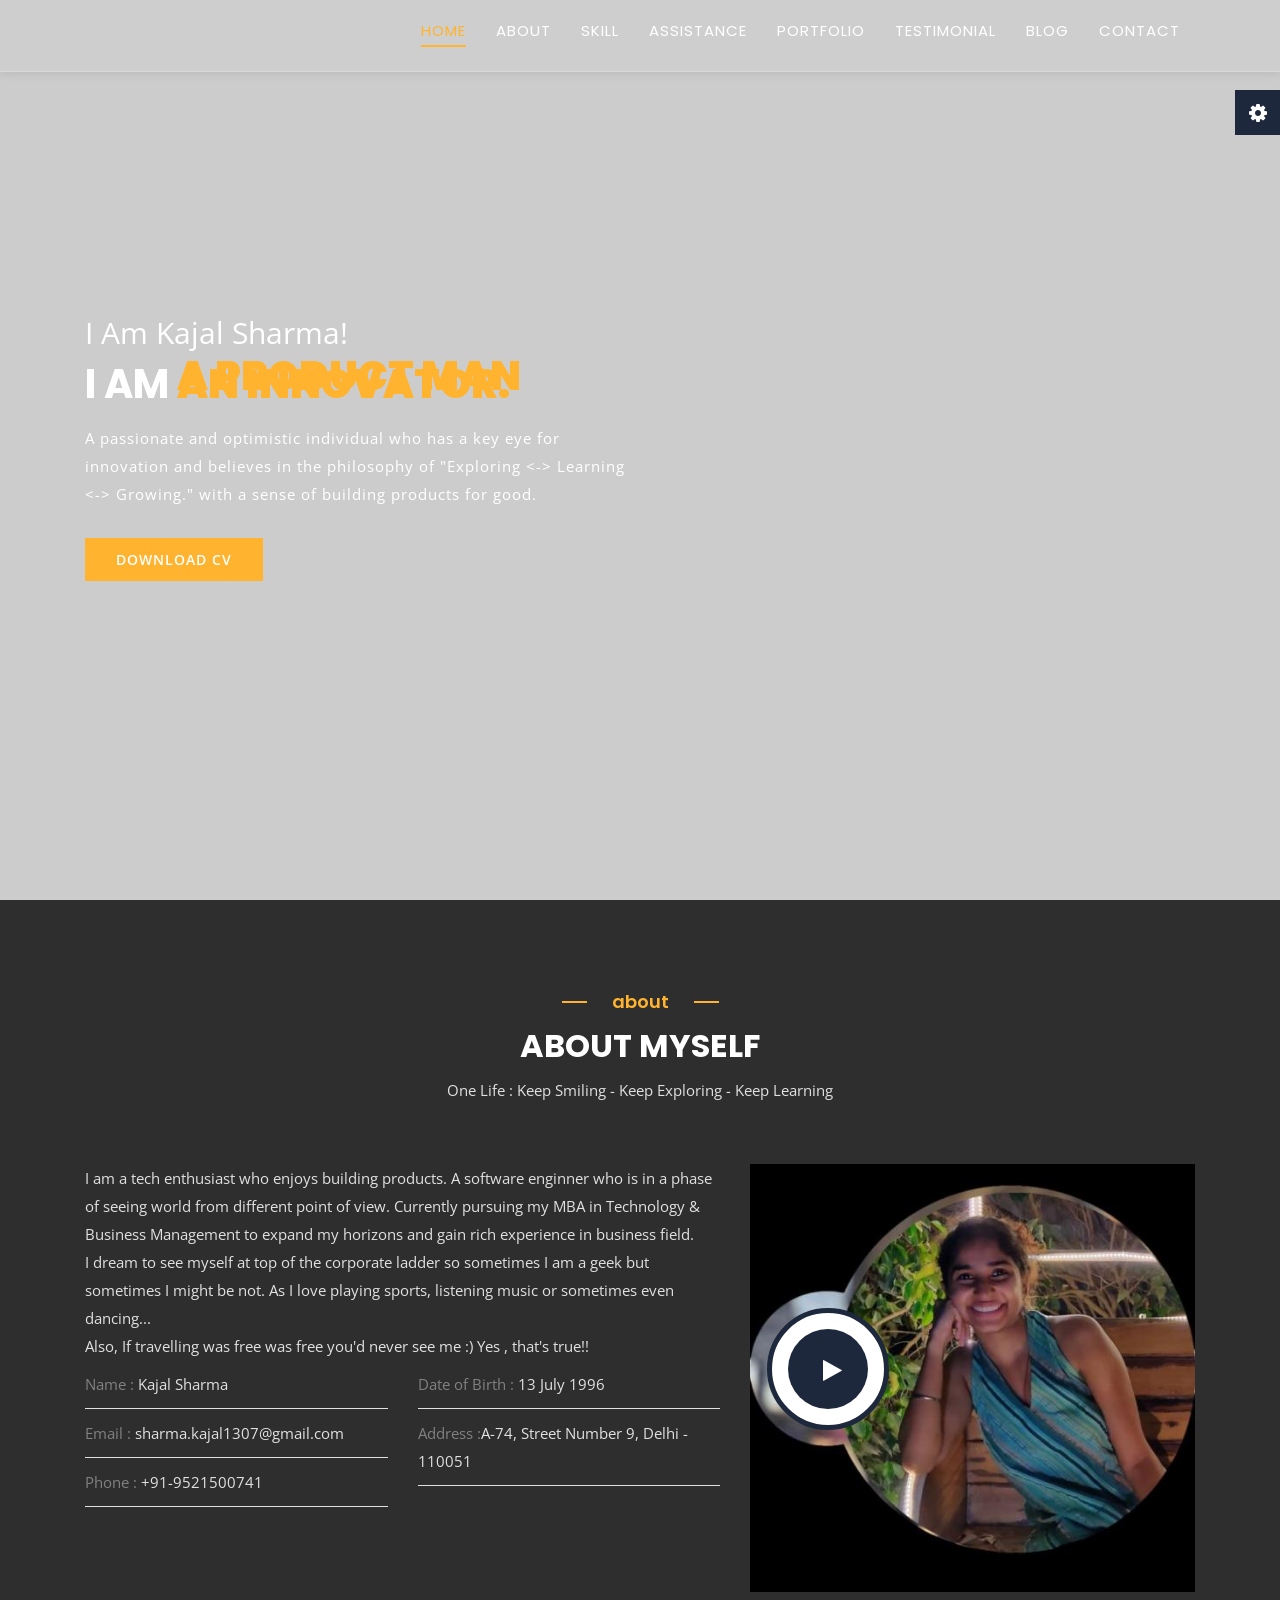
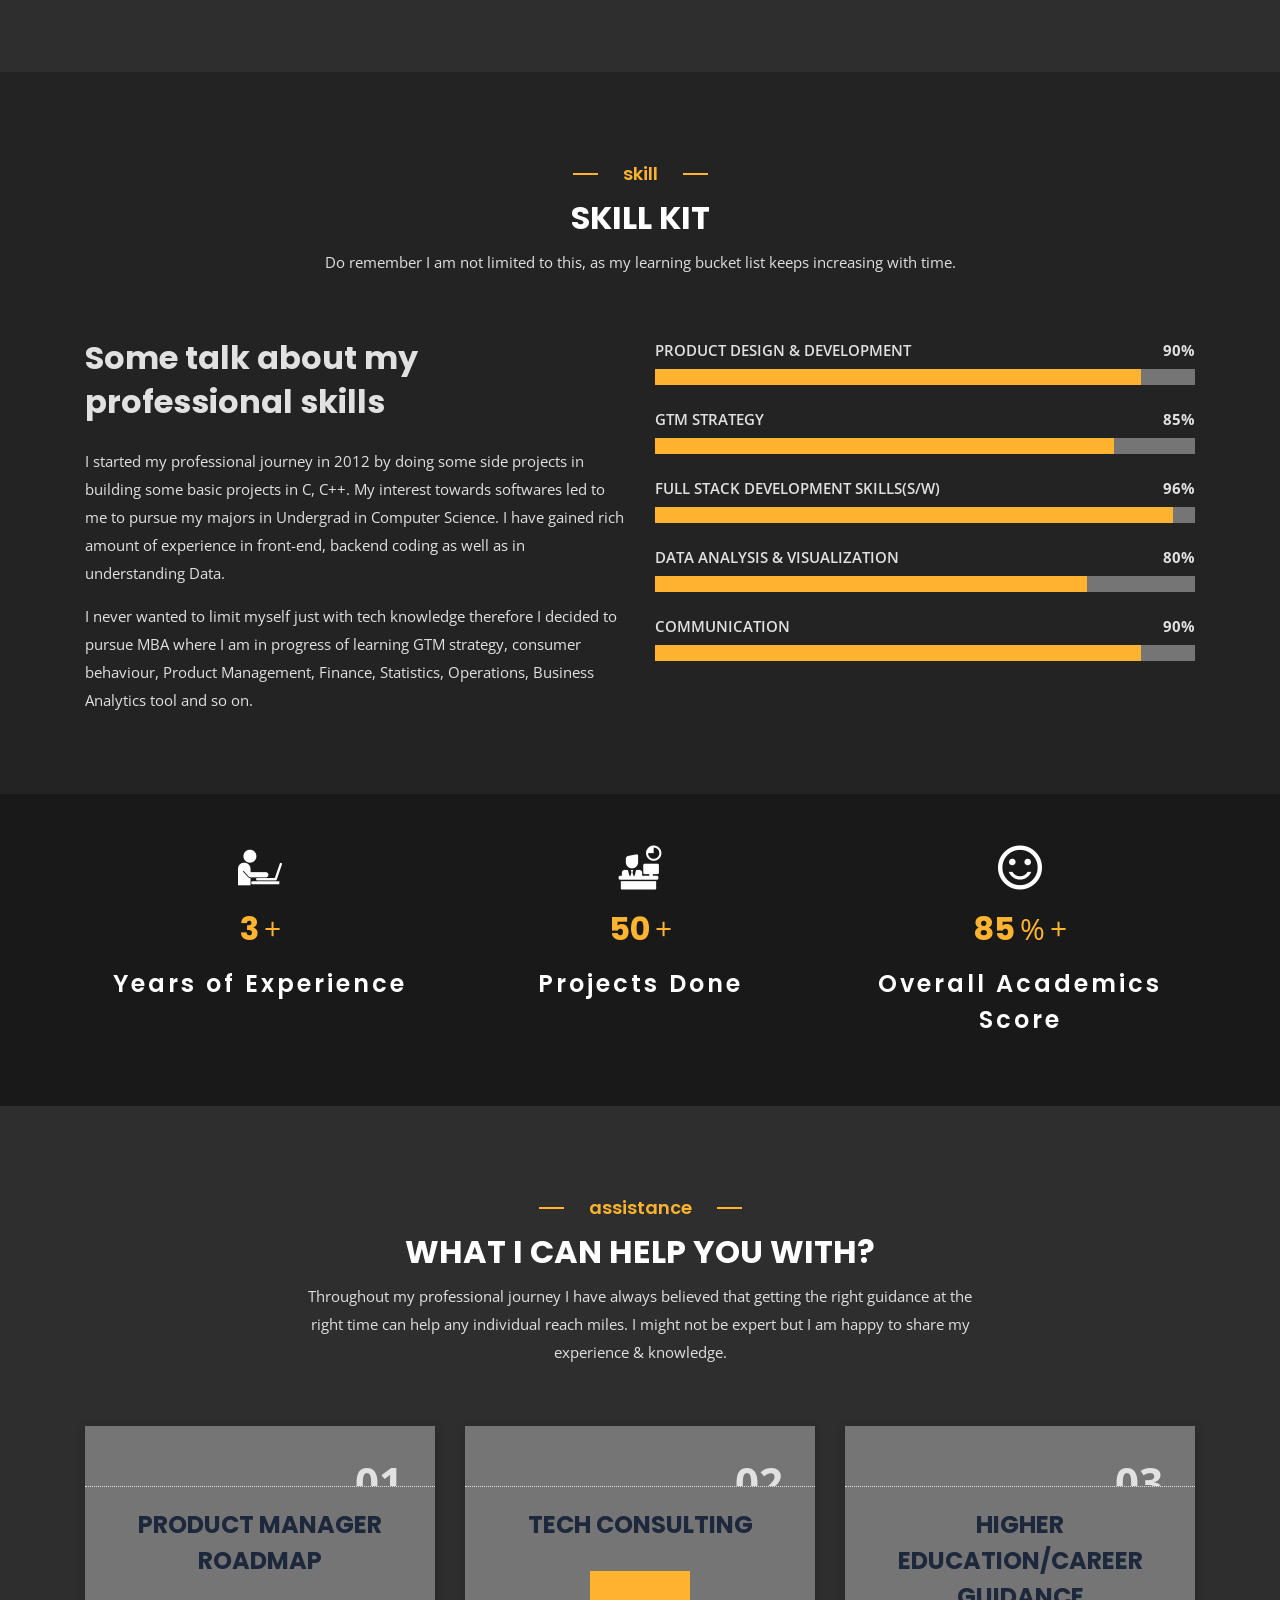
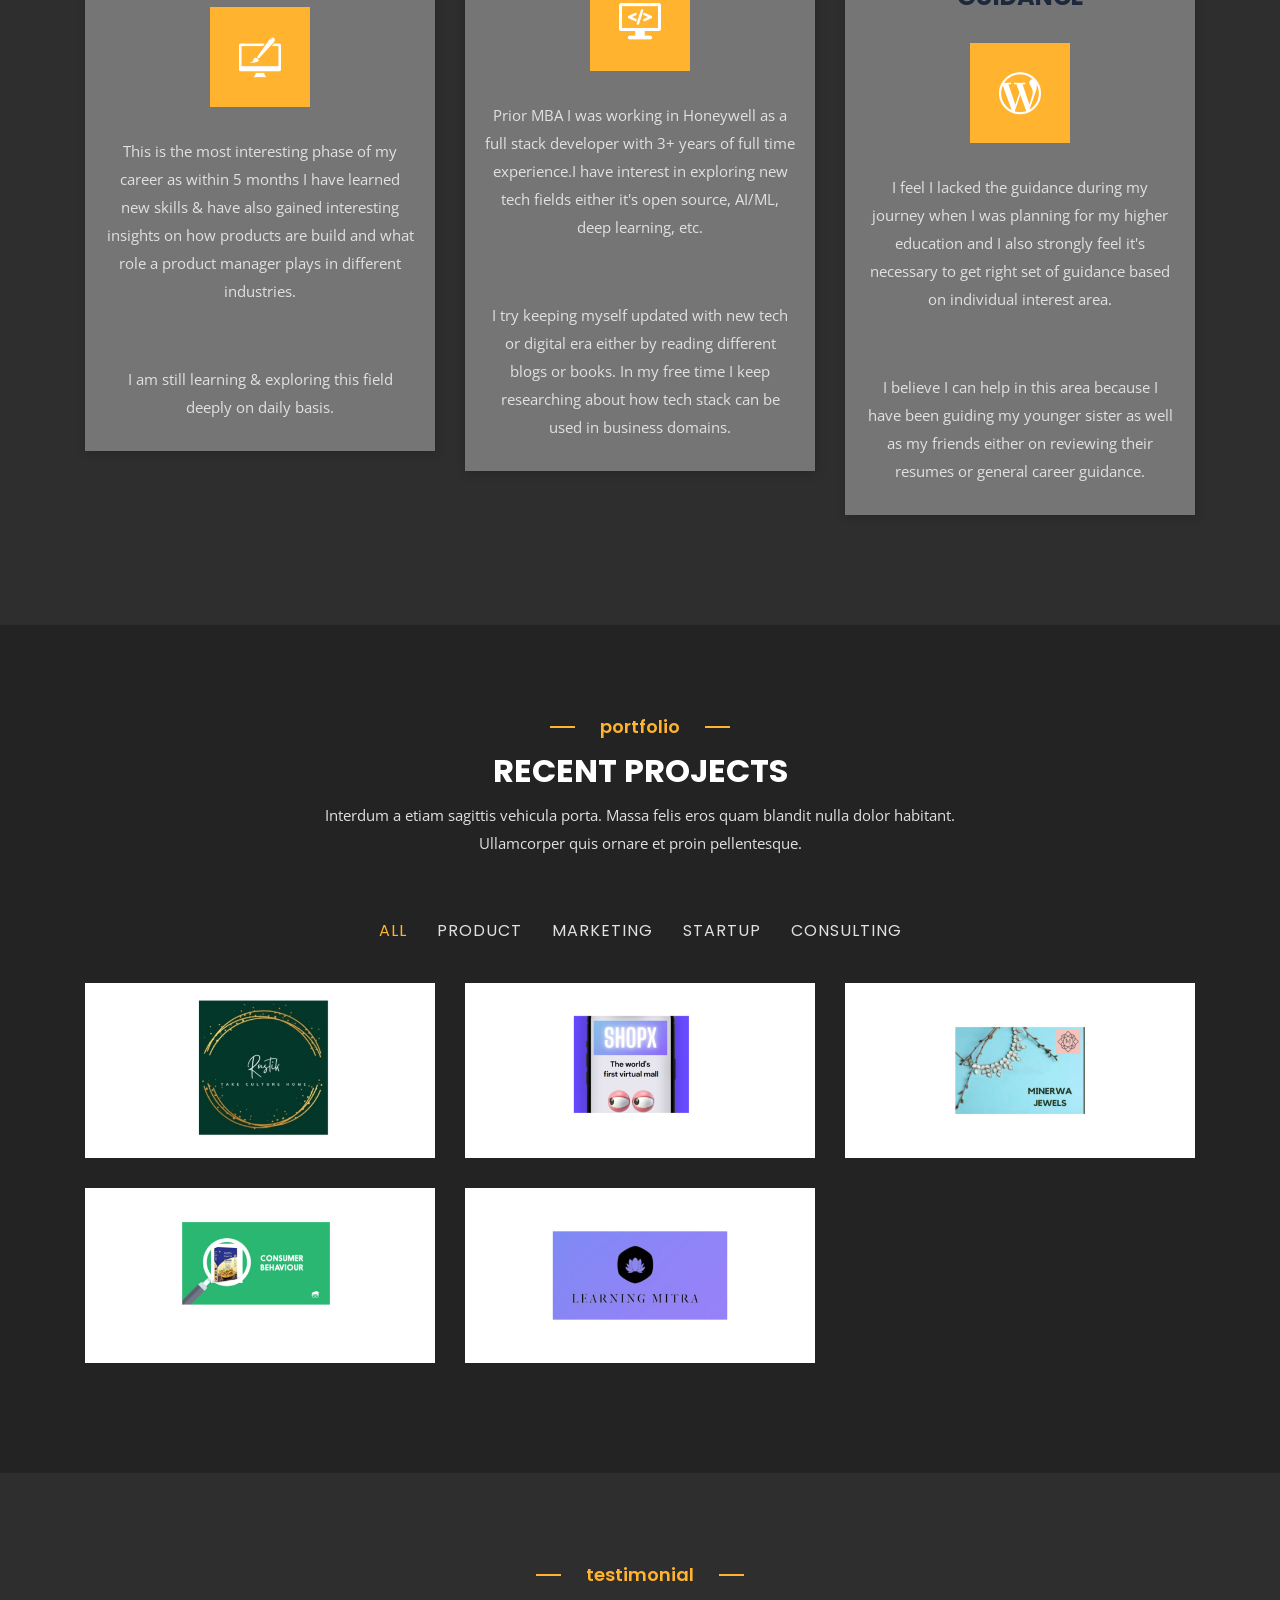
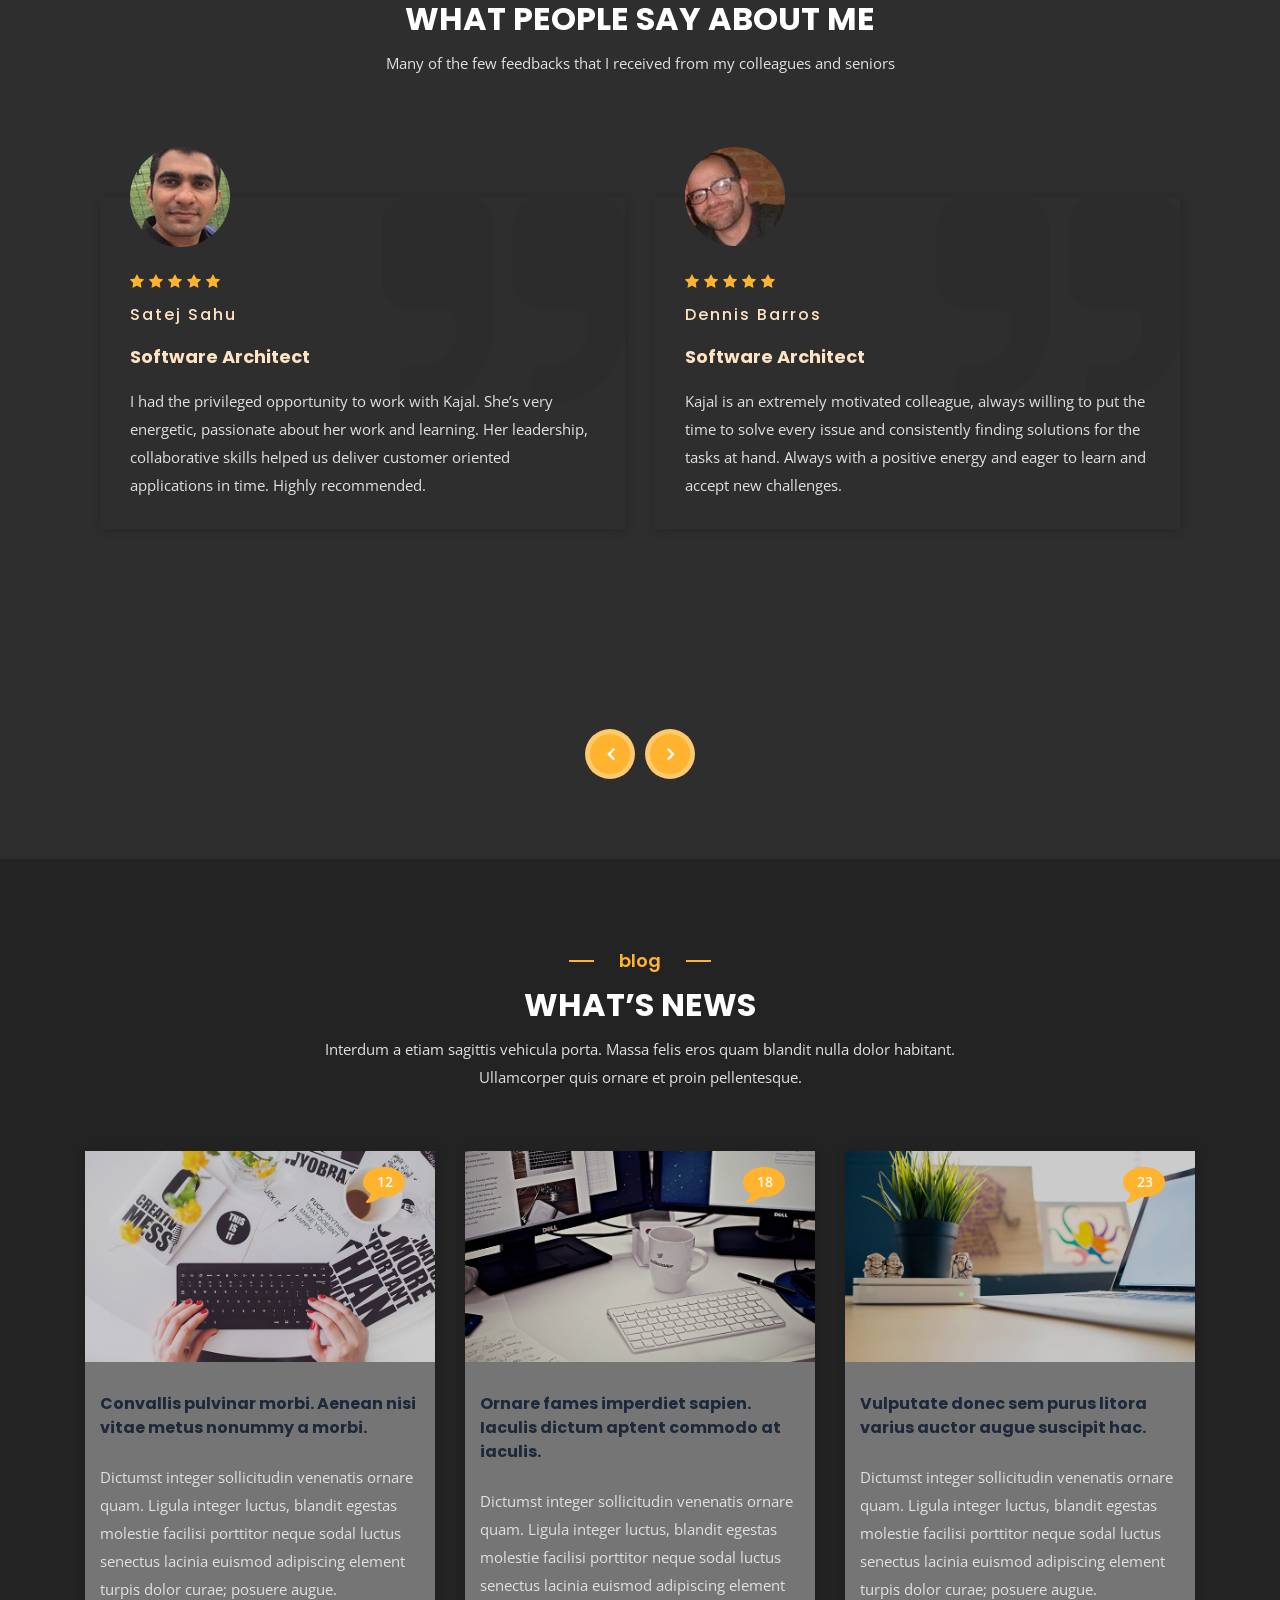
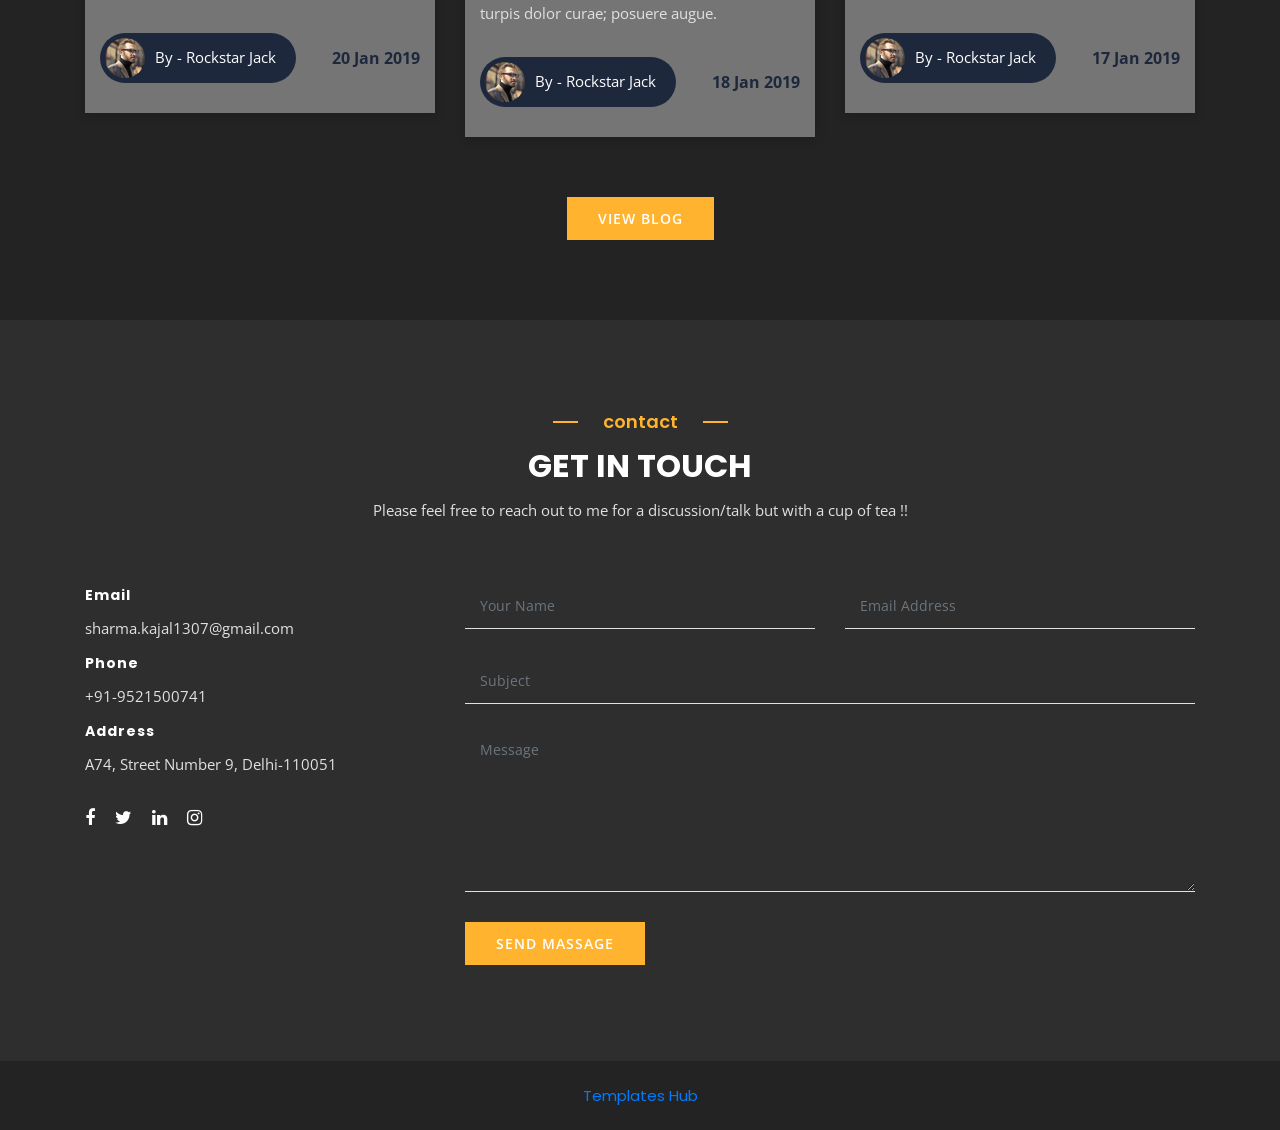
==== commit c1c80ef5: "image location change" ====
--- a/index.html
+++ b/index.html
@@ -918,11 +918,11 @@
 						if (addedNode.classList.contains('fancybox-image')) {
 							if (addedNode.parentNode.classList.contains('fancybox-content')) {
 								const image_content_map = {};
-								image_content_map["file:///C:/Users/Lenovo/Downloads/ChangedVersion/images/portfolio/rustikImage.jpg"] = {title: "Dropshipping Project", projectcontent: "Built a dropshipping business in 4 weeks to sell & promote authentic Rajasthan products in all over India.Generated 20K+ revenue in 1.5 months." , projectUrl: "https://drive.google.com/file/d/1QPlZiuHNOO1okUZjGQO5nZwQPeHWJfo-/view?usp=sharing", projectReport: "https://drive.google.com/file/d/1h96q41yIoziUj94YK_4sz8Bd0R89W44j/view?usp=share_link"};
-								image_content_map["file:///C:/Users/Lenovo/Downloads/ChangedVersion/images/portfolio/GTMSshopx.jpg"] = {title: "GTM Strategy", projectcontent: "Marketing Strategy for a virtual shopping mall", projectUrl: "https://drive.google.com/file/d/1mPGcqFTyKtkxeBdCB1WF-L10J2w_3np9/view?usp=sharing"};
-								image_content_map["file:///C:/Users/Lenovo/Downloads/ChangedVersion/images/portfolio/ConsultingMinerwa.jpg"] = {title: "Consulting Challenge", projectcontent: "In 2+ weeks we identified key problems for Minerwa Jewells and help them to digitilize.", projectUrl: "https://drive.google.com/file/d/1RborTJOXH8DXu9F_m6nIIeGvyVwGAOtj/view?usp=sharing", projectReport: "https://drive.google.com/file/d/1t4Vel_P76RsG2fo5Bo30tpqg-_Qyb5Pi/view?usp=sharing" };
-								image_content_map["file:///C:/Users/Lenovo/Downloads/ChangedVersion/images/portfolio/CB_BiryaniAd.jpg"] = {title: "Consumer Behaviour", projectcontent: "Understood the consumer behaviour through the ad of the product - Hyderabadi Biriyani Mix.", projectUrl: "https://drive.google.com/file/d/1D28VJDsOL--XdbrUNMDQ96dw6CP-q0lh/view?usp=sharing", projectReport: "https://drive.google.com/file/d/1Hx56uHbWpU6PhlP4FwCaBaTjCxyi6Uzu/view?usp=sharing" };
-								image_content_map["file:///C:/Users/Lenovo/Downloads/ChangedVersion/images/portfolio/EdTechStartUp.jpg"] = {title: "StartUp Weekend", projectcontent: "Proposed an EdTech Startup idea for Masters' Union Startup Weekend Program. Created 5+ UI/UX screens in Figma for Learning Mitra Application.Secured top 10 position out of 20+ teams in the overall startup challenge.", projectUrl: "https://drive.google.com/file/d/1zzurZvmvrR5XRqeX5_TD8ASQ_bdScI0M/view?usp=sharing"};
+								image_content_map["https://meetkajalsharma.github.io/images/portfolio/rustikImage.jpg"] = {title: "Dropshipping Project", projectcontent: "Built a dropshipping business in 4 weeks to sell & promote authentic Rajasthan products in all over India.Generated 20K+ revenue in 1.5 months." , projectUrl: "https://drive.google.com/file/d/1QPlZiuHNOO1okUZjGQO5nZwQPeHWJfo-/view?usp=sharing", projectReport: "https://drive.google.com/file/d/1h96q41yIoziUj94YK_4sz8Bd0R89W44j/view?usp=share_link"};
+								image_content_map["https://meetkajalsharma.github.io/images/portfolio/GTMSshopx.jpg"] = {title: "GTM Strategy", projectcontent: "Marketing Strategy for a virtual shopping mall", projectUrl: "https://drive.google.com/file/d/1mPGcqFTyKtkxeBdCB1WF-L10J2w_3np9/view?usp=sharing"};
+								image_content_map["https://meetkajalsharma.github.io/images/portfolio/ConsultingMinerwa.jpg"] = {title: "Consulting Challenge", projectcontent: "In 2+ weeks we identified key problems for Minerwa Jewells and help them to digitilize.", projectUrl: "https://drive.google.com/file/d/1RborTJOXH8DXu9F_m6nIIeGvyVwGAOtj/view?usp=sharing", projectReport: "https://drive.google.com/file/d/1t4Vel_P76RsG2fo5Bo30tpqg-_Qyb5Pi/view?usp=sharing" };
+								image_content_map["https://meetkajalsharma.github.io/images/portfolio/CB_BiryaniAd.jpg"] = {title: "Consumer Behaviour", projectcontent: "Understood the consumer behaviour through the ad of the product - Hyderabadi Biriyani Mix.", projectUrl: "https://drive.google.com/file/d/1D28VJDsOL--XdbrUNMDQ96dw6CP-q0lh/view?usp=sharing", projectReport: "https://drive.google.com/file/d/1Hx56uHbWpU6PhlP4FwCaBaTjCxyi6Uzu/view?usp=sharing" };
+								image_content_map["https://meetkajalsharma.github.io/images/portfolio/EdTechStartUp.jpg"] = {title: "StartUp Weekend", projectcontent: "Proposed an EdTech Startup idea for Masters' Union Startup Weekend Program. Created 5+ UI/UX screens in Figma for Learning Mitra Application.Secured top 10 position out of 20+ teams in the overall startup challenge.", projectUrl: "https://drive.google.com/file/d/1zzurZvmvrR5XRqeX5_TD8ASQ_bdScI0M/view?usp=sharing"};
 								console.log("Fancybox added");
 								console.log(addedNode.src);
 								var parent = addedNode.parentNode;
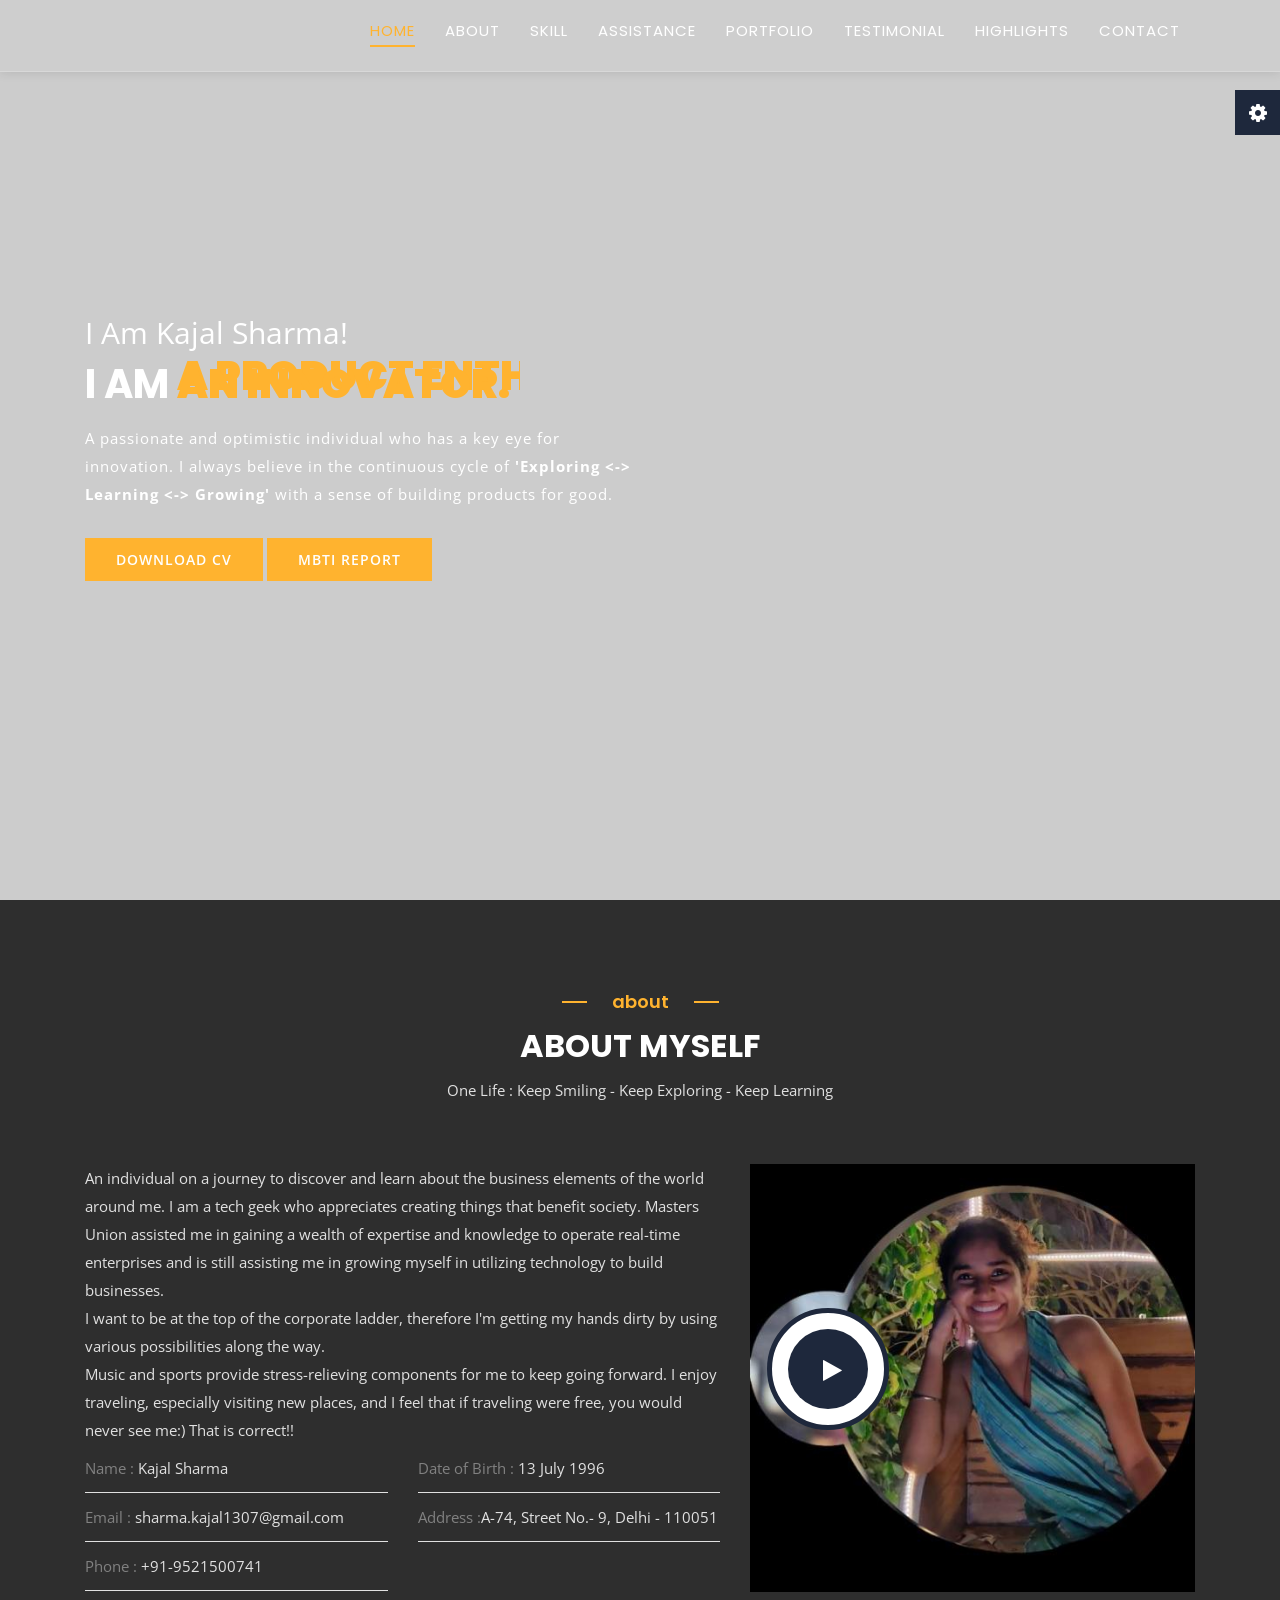
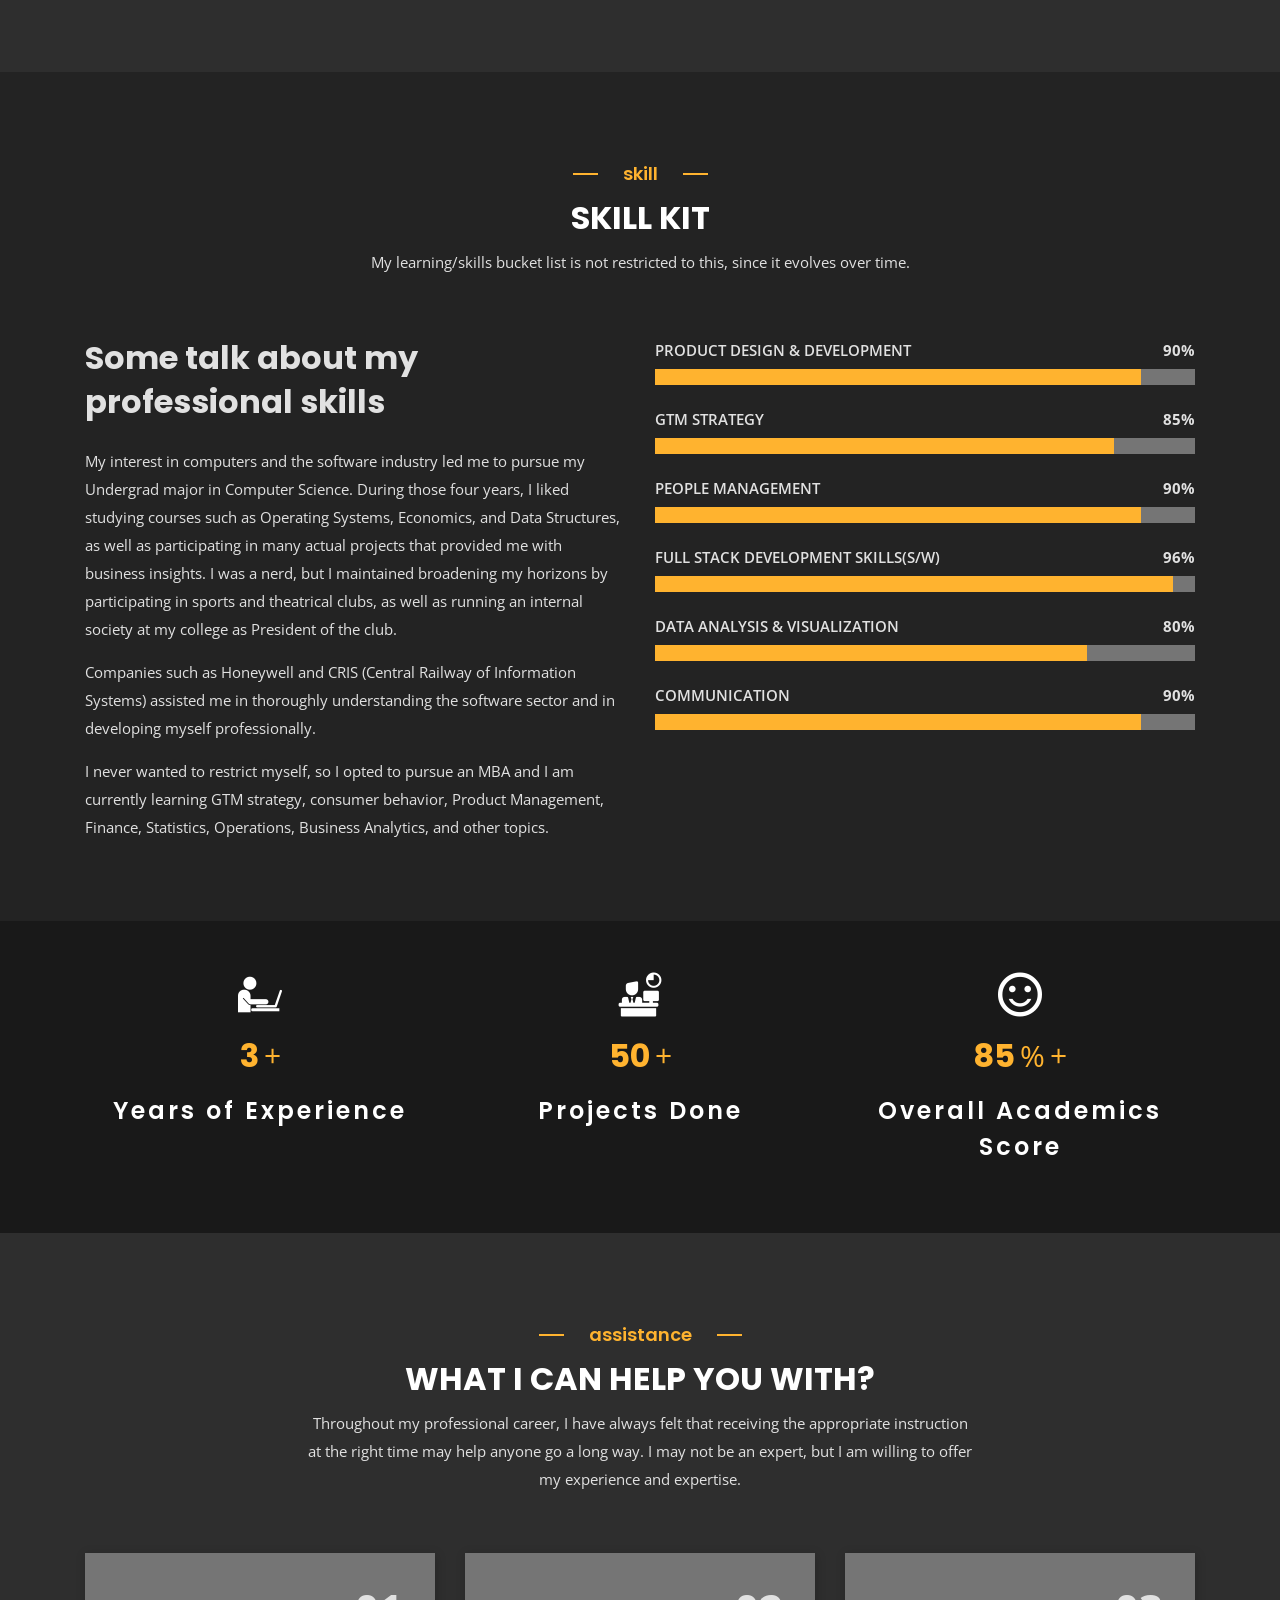
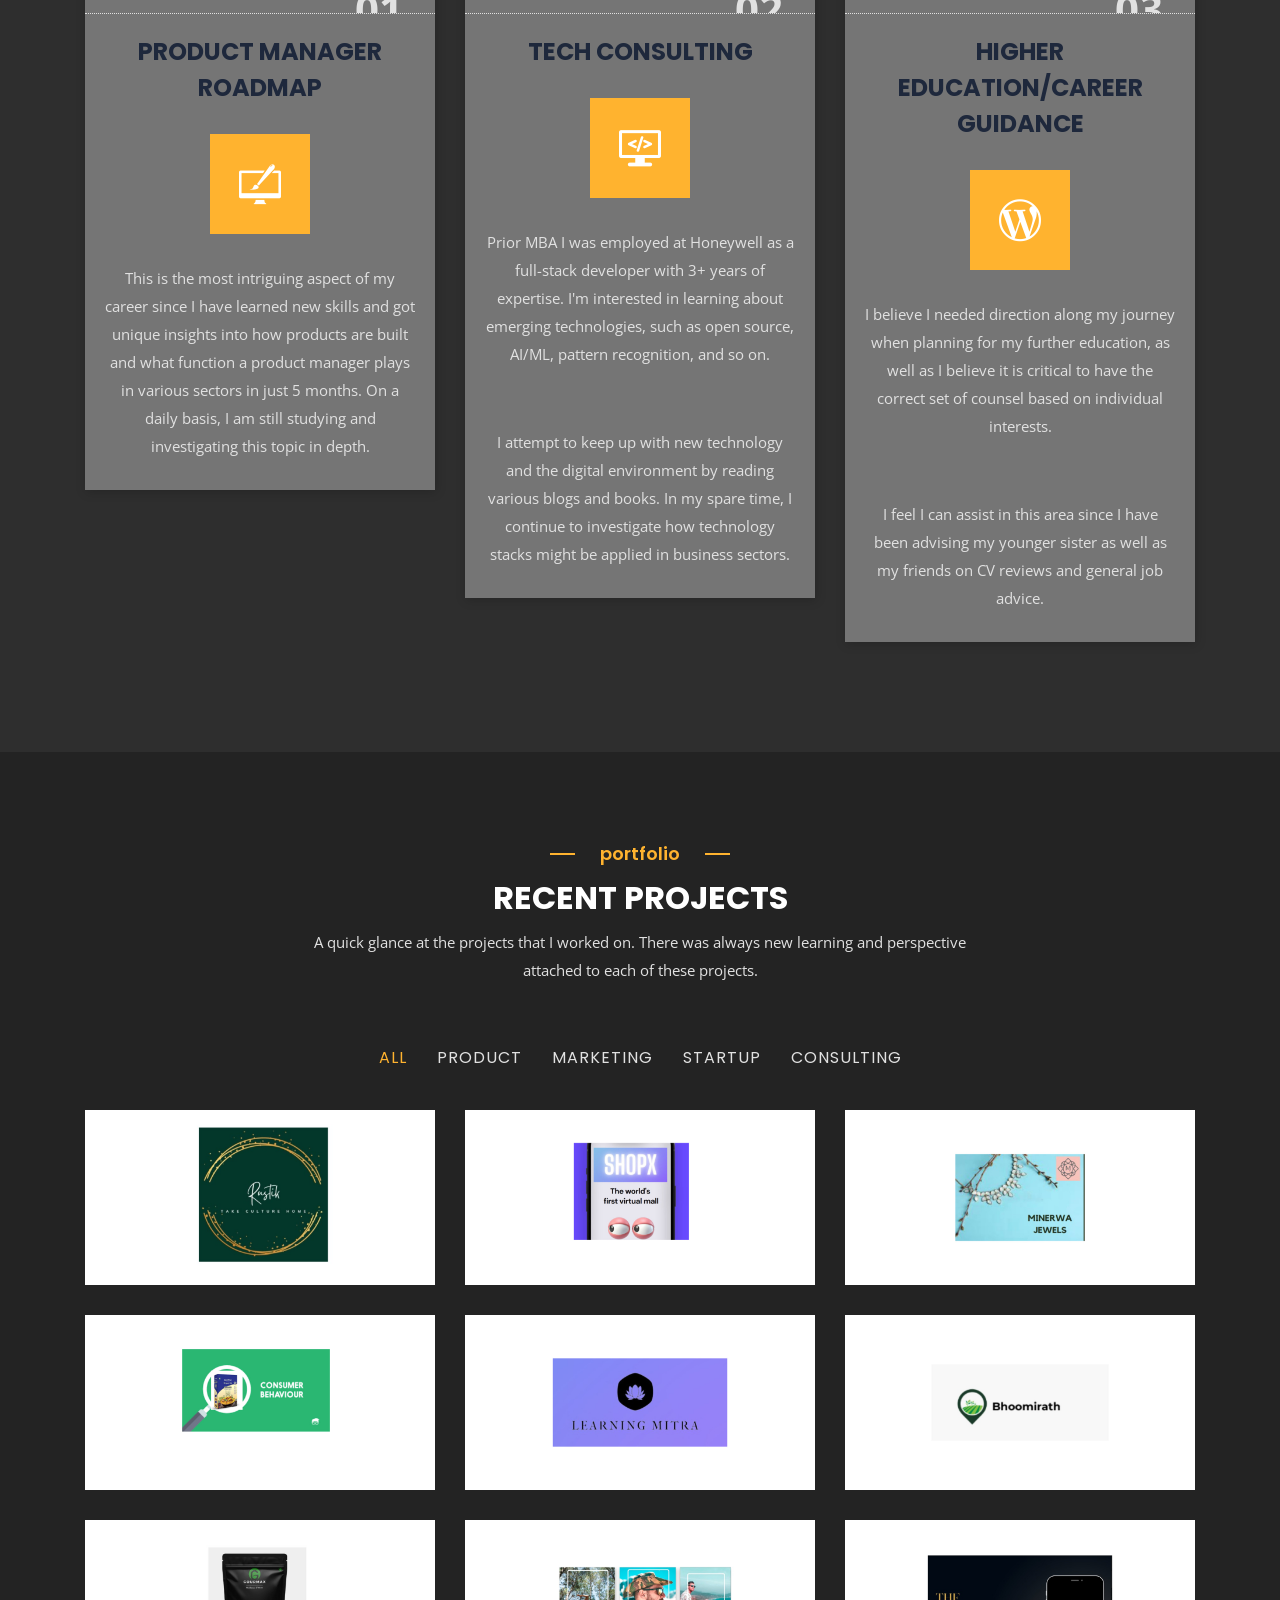
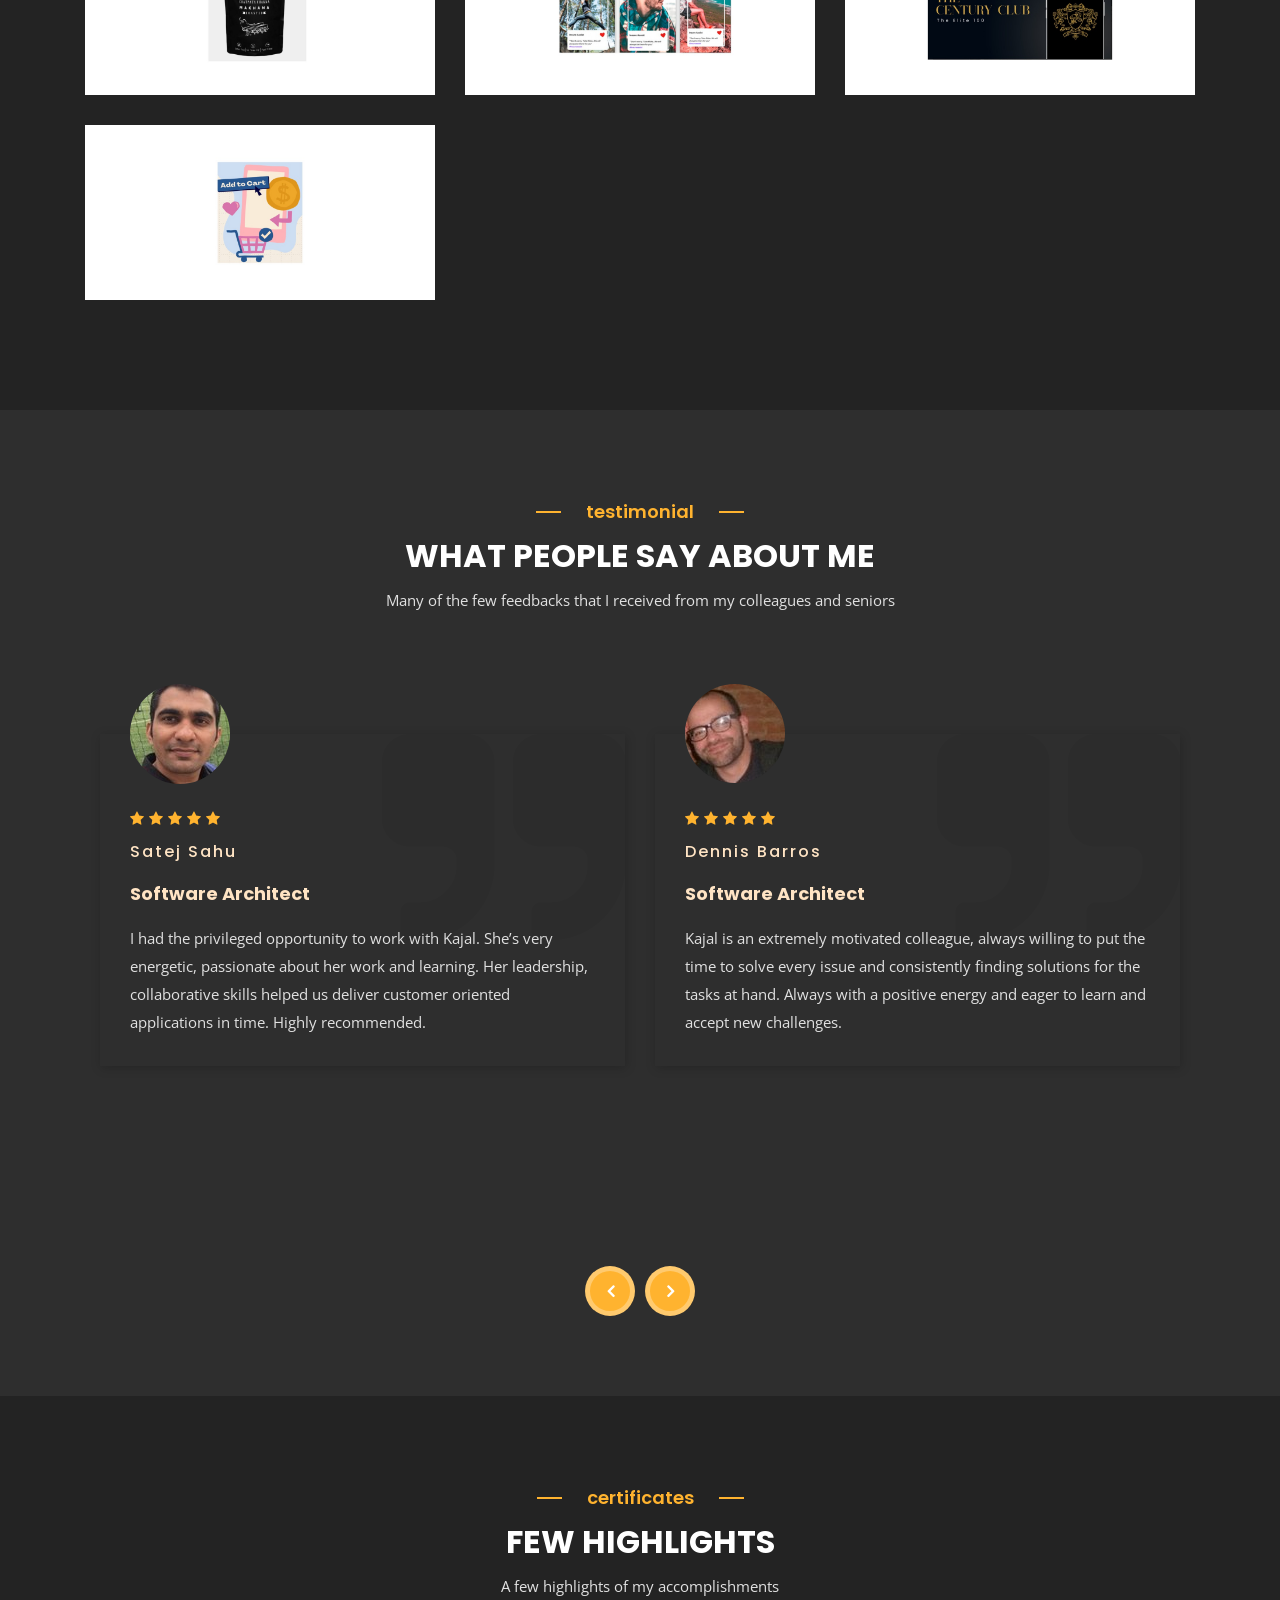
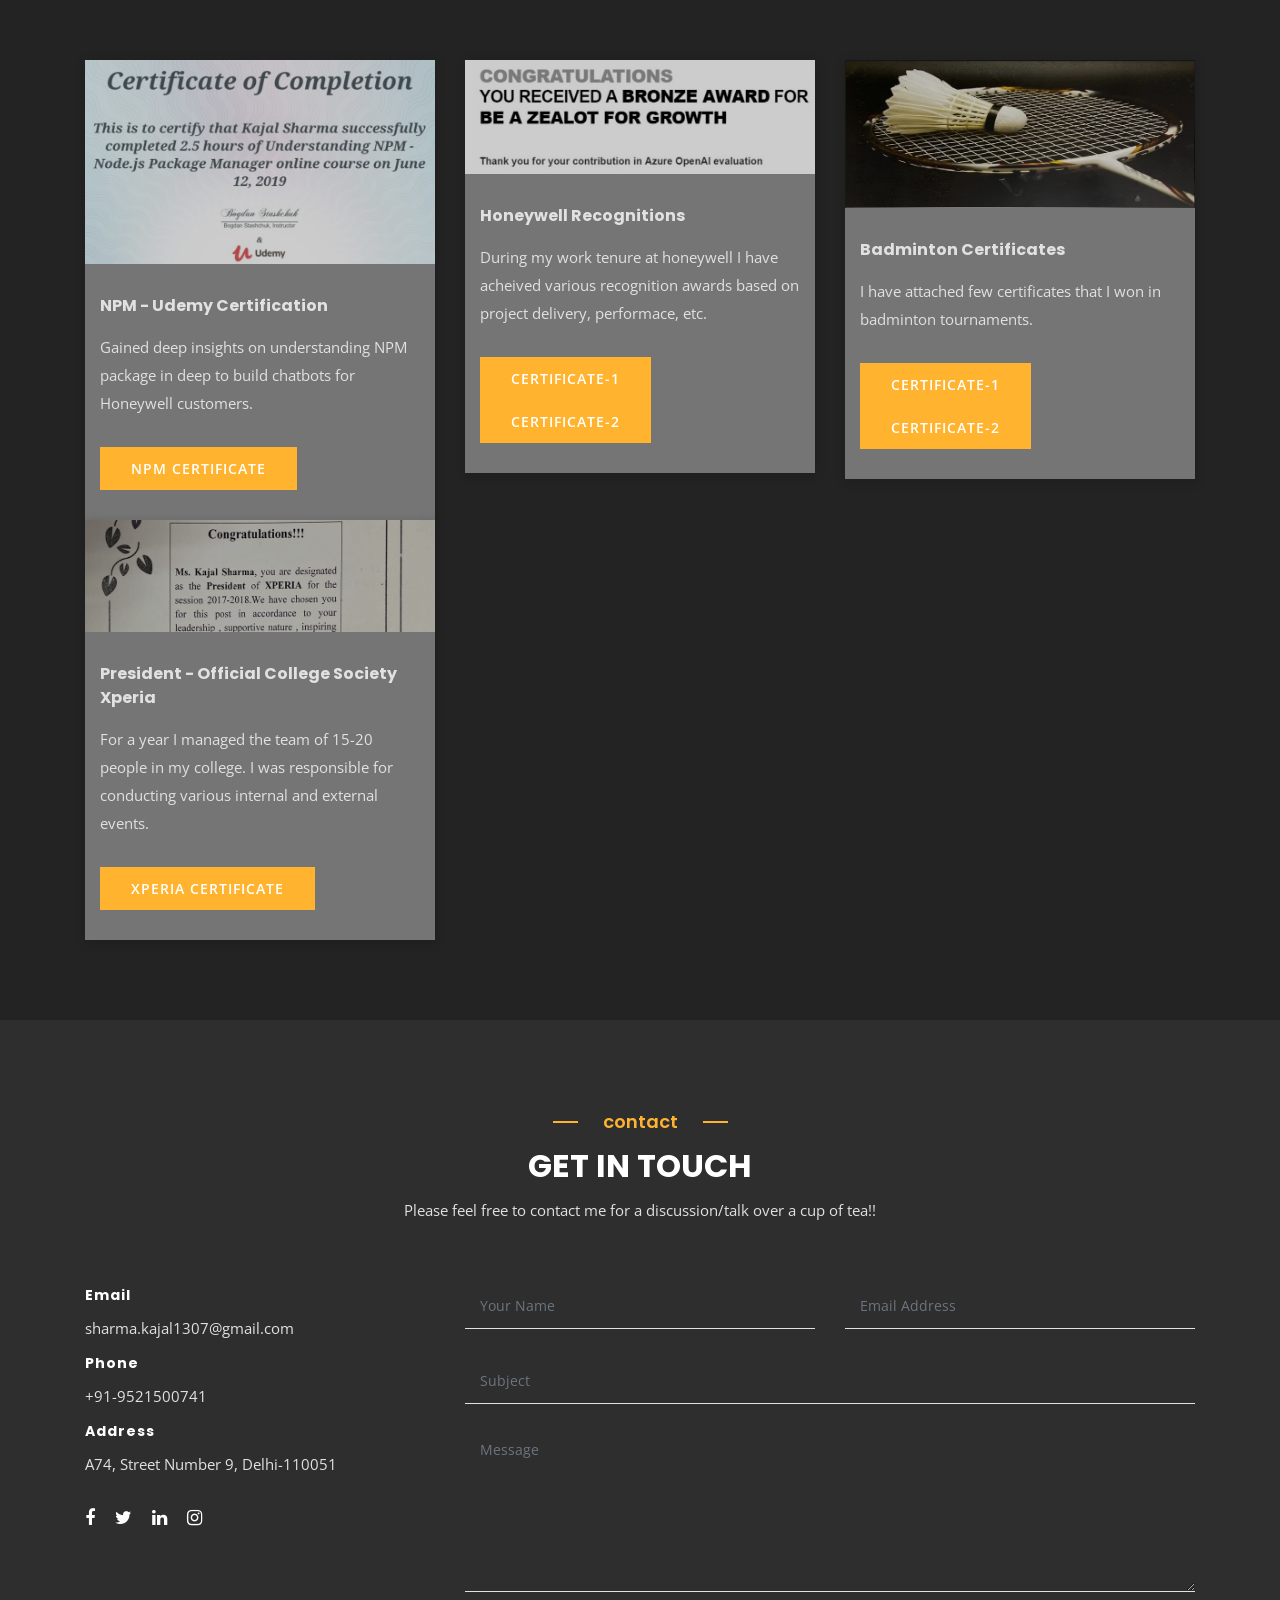
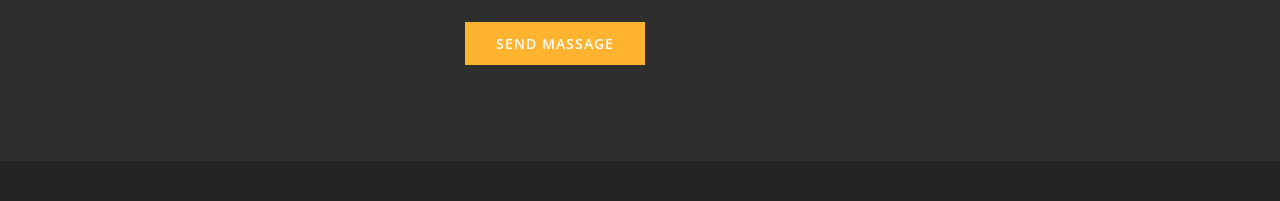
==== commit 6128e2b1: "Portfolio Changes Updated" ====
--- a/index.html
+++ b/index.html
@@ -6,7 +6,7 @@
 	<!--===== Meta Tag =====-->
 	<meta charset="utf-8">
 	<meta http-equiv="x-ua-compatible" content="ie=edge">
-	<meta name="description" content="Runaway - Personal Portfolio HTML Template">
+	<meta name="description" content="Portolio - Kajal Sharma">
 	<meta name="viewport" content="width=device-width, initial-scale=1">
 	<meta name="keywords" content="business, agency, blog, cv, creative, html, one page, personal, portfolio, resume, responsive, bootstrap, photography, designer, developer">
 	<meta name="author" content="root">
@@ -191,7 +191,7 @@
 					  <li class="nav-item"><a class="nav-link" href="#services">Assistance</a></li>
 					  <li class="nav-item"><a class="nav-link" href="#portfolio">Portfolio</a></li>	
 					  <li class="nav-item"><a class="nav-link" href="#testimonial">Testimonial</a></li>	
-					  <li class="nav-item"><a class="nav-link" href="#blog">Blog</a></li>	
+					  <li class="nav-item"><a class="nav-link" href="#blog">Highlights</a></li>	
 					  <li class="nav-item"><a class="nav-link" href="#contact">Contact</a></li>	
 					</ul>
 				</div>		
@@ -211,15 +211,15 @@
                         <h1 class="cd-headline clip is-full-width text-uppercase">
                             <span class="color_white">I am</span>
                             <span class="cd-words-wrapper color_default">
-                                <b class="is-visible">a Product Manager.</b>
-                                <b>a Software Developer.</b>
+                                <b class="is-visible">a Product Enthusiast.</b>
+                                <b>a Software Engineer.</b>
                                 <b>an Innovator.</b>
 								<b>a Dreamer.</b>
                             </span>
                         </h1>
-                        <p class="color_white mb_30">A passionate and optimistic individual who has a key eye for innovation and believes in the philosophy of "Exploring <-> Learning <-> Growing." with a sense of building products for good.</p>
-                        <!--<a class="btn btn-default" href="#">Download CV</a>-->
-						<a class="btn btn-default" href="https://drive.google.com/file/d/1ue9PEsSQZVTmOc6a2Ab6V77mzwkn7izK/view?usp=share_link">Download CV</a>
+                        <p class="color_white mb_30">A passionate and optimistic individual who has a key eye for innovation. I always believe in the continuous cycle of <b>'Exploring <-> Learning <-> Growing'</b> with a sense of building products for good.</p>
+						<a class="btn btn-default" href="https://drive.google.com/file/d/1Oytsea3l7atOYTNvnjdymZYG8NQYEBV9/view?usp=sharing" target="_blank">Download CV</a>
+						<a class="btn btn-default" href="https://drive.google.com/file/d/1H2ZMkFDOI5wVIaAlXKCYgXcuCw4kcBc8/view?usp=sharing" target="_blank">MBTI Report</a>
                     </div>
                 </div>          
             </div>
@@ -243,11 +243,11 @@
 				<div class="row">
 					<div class="col-md-7 col-lg-7">
 						<div class="myself color_lightgray wow animated fadeInLeft">
-							<p>I am a tech enthusiast who enjoys building products. A software enginner who is in a phase of seeing world from different point of view. Currently pursuing my MBA in Technology & Business Management to expand my horizons and gain rich experience in business field.</p>
+							<p>An individual on a journey to discover and learn about the business elements of the world around me. I am a tech geek who appreciates creating things that benefit society. Masters Union assisted me in gaining a wealth of expertise and knowledge to operate real-time enterprises and is still assisting me in growing myself in utilizing technology to build businesses.</p>
 							
-							<p>I dream to see myself at top of the corporate ladder so sometimes I am a geek but sometimes I might be not. As I love playing sports, listening music or sometimes even dancing...</p>
-
-							<p>Also, If travelling was free was free you'd never see me :)  Yes , that's true!!</p>
+							<p>I want to be at the top of the corporate ladder, therefore I'm getting my hands dirty by using various possibilities along the way.</p>
+
+							<p>Music and sports provide stress-relieving components for me to keep going forward. I enjoy traveling, especially visiting new places, and I feel that if traveling were free, you would never see me:) That is correct!!</p>
 						</div>
 						<div class="personal_info color_lightgray">
 							<div class="row">
@@ -262,7 +262,7 @@
 									<ul>
 										<li><span class="color_secondery">Date of Birth :</span> 13 July 1996</li>
 										<!--<li><span class="color_secondery">Blood Group :</span> A+</li>-->
-										<li><span class="color_secondery">Address :</span>A-74, Street Number 9, Delhi - 110051</li>
+										<li><span class="color_secondery">Address :</span>A-74, Street No.- 9, Delhi - 110051</li>
 									</ul>
 								</div>
 							</div>
@@ -297,7 +297,7 @@
 				<div class="col-md-12 col-lg-12">
 					<div class="section_title_1 text-center mx-auto pb_60 wow animated slideInUp">
 	                    <h2 class="title text-uppercase color_white"><span class="line_double mx-auto color_default">skill</span>Skill Kit</h2>
-	                    <span class="sub_title color_lightgray">Do remember I am not limited to this, as my learning bucket list keeps increasing with time.</span>
+	                    <span class="sub_title color_lightgray">My learning/skills bucket list is not restricted to this, since it evolves over time.</span>
 	                </div>
 				</div>
 			</div>
@@ -306,8 +306,9 @@
 					<div class="col-md-12 col-lg-6">
 						<div class="about_myskill color_lightgray wow animated fadeInLeft">
 							<h2 class="color_lightgray">Some talk about my professional skills</h2>
-							<p class="pt_15">I started my professional journey in 2012 by doing some side projects in building some basic projects in C, C++. My interest towards softwares led to me to pursue my majors in Undergrad in Computer Science. I have gained rich amount of experience in front-end, backend coding as well as in understanding Data.</p>
-							<p class="pt_15">I never wanted to limit myself just with tech knowledge therefore I decided to pursue MBA where I am in progress of learning GTM strategy, consumer behaviour, Product Management, Finance, Statistics, Operations, Business Analytics tool and so on.</p>
+							<p class="pt_15">My interest in computers and the software industry led me to pursue my Undergrad major in Computer Science. During those four years, I liked studying courses such as Operating Systems, Economics, and Data Structures, as well as participating in many actual projects that provided me with business insights. I was a nerd, but I maintained broadening my horizons by participating in sports and theatrical clubs, as well as running an internal society at my college as President of the club.</p>
+							<p class="pt_15">Companies such as Honeywell and CRIS (Central Railway of Information Systems) assisted me in thoroughly understanding the software sector and in developing myself professionally.</p>
+							<p class="pt_15">I never wanted to restrict myself, so I opted to pursue an MBA and I am currently learning GTM strategy, consumer behavior, Product Management, Finance, Statistics, Operations, Business Analytics, and other topics.</p>
 						</div>
 					</div>
 					<div class="col-md-12 col-lg-6">
@@ -322,6 +323,12 @@
 		                        <div class="progress count wow" data-wow-duration="0ms">
 		                            <div class="skill-percent"><span class="count-num" data-speed="3000" data-stop="85">0</span>%</div>
 		                            <div class="progress-bar" role="progressbar" aria-valuenow="85" aria-valuemax="100"> </div>
+								</div>
+							</div>
+							<div class="prgs-bar fact-counter"> <span>People Management</span>
+		                        <div class="progress count wow" data-wow-duration="0ms">
+		                            <div class="skill-percent"><span class="count-num" data-speed="3000" data-stop="90">0</span>%</div>
+		                            <div class="progress-bar" role="progressbar" aria-valuenow="90" aria-valuemax="100"> </div>
 								</div>
 							</div>
 		                    <div class="prgs-bar fact-counter"> <span>Full Stack Development Skills(s/w)</span>
@@ -398,7 +405,7 @@
 				<div class="col-md-12 col-lg-12">
 					<div class="section_title_1 text-center mx-auto pb_60 wow animated slideInUp">
 	                    <h2 class="title text-uppercase color_white"><span class="line_double mx-auto color_default">assistance</span>What I can help you with?</h2>
-	                    <span class="sub_title color_lightgray">Throughout my professional journey I have always believed that getting the right guidance at the right time can help any individual reach miles. I might not be expert but I am happy to share my experience & knowledge.</span>
+	                    <span class="sub_title color_lightgray">Throughout my professional career, I have always felt that receiving the appropriate instruction at the right time may help anyone go a long way. I may not be an expert, but I am willing to offer my experience and expertise.</span>
 	                </div>
 				</div>
 				<div class="services_item1">
@@ -409,8 +416,7 @@
 					              <div class="srv_item_number color_lightgray"><strong>01.</strong></div>
 					              <h3 class="p_20 text-uppercase color_primary">Product Manager RoadMap</h3>
 					              <div class="srv_icon color_white"><span class="flaticon-website-design-symbol"></span></div>
-					              <p>This is the most interesting phase of my career as within 5 months I have learned new skills & have also gained interesting insights on how products are build and what role a product manager plays in different industries.</p>
-								  <p>I am still learning & exploring this field deeply on daily basis.</p>
+					              <p>This is the most intriguing aspect of my career since I have learned new skills and got unique insights into how products are built and what function a product manager plays in various sectors in just 5 months. On a daily basis, I am still studying and investigating this topic in depth.</p>
 								</div>
 							</div>
 							<div class="col-md-6 col-lg-4">
@@ -418,8 +424,8 @@
 					              <div class="srv_item_number color_lightgray"><strong>02.</strong></div>
 					              <h3 class="p_20 text-uppercase color_primary">Tech Consulting</h3>
 					              <div class="srv_icon color_white"><span class="flaticon-programming"></span></div>
-					              <p>Prior MBA I was working in Honeywell as a full stack developer with 3+ years of full time experience.I have interest in exploring new tech fields either it's open source, AI/ML, deep learning, etc.</p>
-								  <p>I try keeping myself updated with new tech or digital era either by reading different blogs or books. In my free time I keep researching about how tech stack can be used in business domains.</p>
+					              <p>Prior MBA I was employed at Honeywell as a full-stack developer with 3+ years of expertise. I'm interested in learning about emerging technologies, such as open source, AI/ML, pattern recognition, and so on.</p>
+								  <p>I attempt to keep up with new technology and the digital environment by reading various blogs and books. In my spare time, I continue to investigate how technology stacks might be applied in business sectors.</p>
 								</div>
 							</div>
 							<div class="col-md-6 col-lg-4">
@@ -427,8 +433,8 @@
 					              <div class="srv_item_number color_lightgray"><strong>03.</strong></div>
 					              <h3 class="p_20 text-uppercase color_primary">Higher Education/Career Guidance</h3>
 					              <div class="srv_icon color_white"><span class="flaticon-wordpress-logo"></span></div>
-					              <p>I feel I lacked the guidance during my journey when I was planning for my higher education and I also strongly feel it's necessary to get right set of guidance based on individual interest area.</p>
-								  <p>I believe I can help in this area because I have been guiding my younger sister as well as my friends either on reviewing their resumes or general career guidance.</p>
+					              <p>I believe I needed direction along my journey when planning for my further education, as well as I  believe it is critical to have the correct set of counsel based on individual interests.</p>
+								  <p>I feel I can assist in this area since I have been advising my younger sister as well as my friends on CV reviews and general job advice.</p>
 								</div>
 							</div>
 							<!--<div class="col-md-6 col-lg-4">
@@ -471,7 +477,7 @@
 				<div class="col-md-12 col-lg-12">
 					<div class="section_title_1 text-center mx-auto pb_60 wow animated slideInUp">
 	                    <h2 class="title text-uppercase color_white"><span class="line_double mx-auto color_default">portfolio</span>Recent Projects</h2>
-	                    <span class="sub_title color_lightgray">Interdum a etiam sagittis vehicula porta. Massa felis eros quam blandit nulla dolor habitant. Ullamcorper quis ornare et proin pellentesque.</span>
+	                    <span class="sub_title color_lightgray">A quick glance at the projects that I worked on. There was always new learning and perspective attached to each of these projects.</span>
 	                </div>
 				</div>
 				<div class="col-md-12 col-lg-12">
@@ -572,6 +578,84 @@
 											</a>
 										</div>
 									</div>
+									<div class="column mix mix_all development wordpress design mb_30 col-md-4 col-lg-4">
+										<div class="default-portfolio-item">
+											<a href="images/portfolio/BhoomiRathImage.jpg" data-fancybox="gallery">
+												<img src="images/portfolio/BhoomiRathImage.jpg" alt="image" />
+												<div class="overlay-box">
+													<span><i class="fa fa-eye" aria-hidden="true"></i></span>
+													<div class="tag">
+														<ul>
+															<li>Startup,</li>
+															<li>Product</li>
+														</ul>
+													</div>
+												</div>
+											</a>
+										</div>
+									</div>
+									<div class="column mix mix_all development wordpress design mb_30 col-md-4 col-lg-4">
+										<div class="default-portfolio-item">
+											<a href="images/portfolio/GourmaxImage.jpg" data-fancybox="gallery">
+												<img src="images/portfolio/GourmaxImage.jpg" alt="image" />
+												<div class="overlay-box">
+													<span><i class="fa fa-eye" aria-hidden="true"></i></span>
+													<div class="tag">
+														<ul>
+															<li>Marketing</li>
+														</ul>
+													</div>
+												</div>
+											</a>
+										</div>
+									</div>
+									<div class="column mix mix_all development wordpress design mb_30 col-md-4 col-lg-4">
+										<div class="default-portfolio-item">
+											<a href="images/portfolio/ProdXImage.jpg" data-fancybox="gallery">
+												<img src="images/portfolio/ProdXImage.jpg" alt="image" />
+												<div class="overlay-box">
+													<span><i class="fa fa-eye" aria-hidden="true"></i></span>
+													<div class="tag">
+														<ul>
+															<li>Marketing,</li>
+															<li>Product</li>
+														</ul>
+													</div>
+												</div>
+											</a>
+										</div>
+									</div>
+									<div class="column mix mix_all development wordpress design mb_30 col-md-4 col-lg-4">
+										<div class="default-portfolio-item">
+											<a href="images/portfolio/TheCenturyClubImage.jpg" data-fancybox="gallery">
+												<img src="images/portfolio/TheCenturyClubImage.jpg" alt="image" />
+												<div class="overlay-box">
+													<span><i class="fa fa-eye" aria-hidden="true"></i></span>
+													<div class="tag">
+														<ul>
+															<li>Product</li>
+														</ul>
+													</div>
+												</div>
+											</a>
+										</div>
+									</div>
+									<div class="column mix mix_all development wordpress design mb_30 col-md-4 col-lg-4">
+										<div class="default-portfolio-item">
+											<a href="images/portfolio/RefreXImage.jpg" data-fancybox="gallery">
+												<img src="images/portfolio/RefreXImage.jpg" alt="image" />
+												<div class="overlay-box">
+													<span><i class="fa fa-eye" aria-hidden="true"></i></span>
+													<div class="tag">
+														<ul>
+															<li>Product,</li>
+															<li>Startup</li>
+														</ul>
+													</div>
+												</div>
+											</a>
+										</div>
+									</div>
 								</div>
 							</div>
 						</div>		
@@ -659,6 +743,21 @@
 							<p>Her superb technical skills, combined with an eagerness to help her teammates whenever they feel stuck, made her the go to person in our team for any problems. She had set up internal tools for our team and she owned it with full enthusiasm even after the implementation.</p>
 							<p>She had great communication skills, which reflected in her interactions with Business teams. Would highly recommend her and wishing her a brilliant career ahead.</p>
 						</div>
+						<div class="member_feedback color_lightgray p_30">
+							<div class="client_img"><img src="images/testimonial/AkankshaBansal.jpg" alt="image"></div>
+							<div class="star d-inline-block mt_30 color_default">
+								<ul>
+									<li><i class="fa fa-star" aria-hidden="true"></i></li>
+									<li><i class="fa fa-star" aria-hidden="true"></i></li>
+									<li><i class="fa fa-star" aria-hidden="true"></i></li>
+									<li><i class="fa fa-star" aria-hidden="true"></i></li>
+									<li><i class="fa fa-star" aria-hidden="true"></i></li>
+								</ul>
+							</div>
+							<h5 class="color_bisque mb_15">Akanksha Bansal</h5>
+							<h4 class="color_bisque mb_15">Senior Software Engineer</h4>
+							<p>Having worked with Kajal for around 2 years, I can definitely say that she is much dedicated to her work with a perfect quality. She works with all the passion and energy to make it a success!</p>
+						</div>
     				</div>
     			</div>
 			</div>
@@ -673,8 +772,8 @@
 			<div class="row">
 				<div class="col-md-12 col-lg-12">
 					<div class="section_title_1 text-center mx-auto pb_60 wow animated slideInUp">
-	                    <h2 class="title text-uppercase color_white"><span class="line_double mx-auto color_default">blog</span>What’s News</h2>
-	                    <span class="sub_title color_lightgray">Interdum a etiam sagittis vehicula porta. Massa felis eros quam blandit nulla dolor habitant. Ullamcorper quis ornare et proin pellentesque.</span>
+	                    <h2 class="title text-uppercase color_white"><span class="line_double mx-auto color_default">Certificates</span>Few highlights</h2>
+	                    <span class="sub_title color_lightgray">A few highlights of my accomplishments</span>
 	                </div>
 				</div>
 				<div class="col-md-12 col-lg-12">
@@ -682,69 +781,55 @@
 						<div class="row">
 							<div class="col-md-12 col-lg-4">
 								<div class="blog_item">
-									<div class="comments">
-										<i class="fa fa-comment" aria-hidden="true"></i>
-										<span class="color_white">12</span>
-									</div>
-									<div class="blog_img overlay_one"><img src="images/blog/01.jpg" alt="image"></div>
+									<div class="blog_img overlay_one"><img src="images/blog/NPMUdemyCertificate.jpg" alt="image"></div>
 									<div class="blog_content bg_gray color_lightgray">
 										<div class="blog_title">
-											<a class="color_primary" href="blog-details-black.html"><h5>Convallis pulvinar morbi. Aenean nisi vitae metus nonummy a morbi.</h5></a>
-										</div>
-										<p class="mt_15 mb_30">Dictumst integer sollicitudin venenatis ornare quam. Ligula integer luctus, blandit egestas molestie facilisi porttitor neque sodal luctus senectus lacinia euismod adipiscing element turpis dolor curae; posuere augue.</p>
-										
-										<div class="admin">
-											<img src="images/about/02.jpg" alt="image">
-											<span class="color_white">By - Rockstar Jack</span>
-										</div>
-										<div class="date float-right color_primary">20 Jan 2019</div>
+											<h5>NPM - Udemy Certification</h5>
+										</div>
+										<p class="mt_15 mb_30">Gained deep insights on understanding NPM package in deep to build chatbots for Honeywell customers.</p>
+										<a class="btn btn-default" href="https://drive.google.com/file/d/1syt355JiRi7tVzScjpt_s_tW9p3GCnLE/view?usp=sharing" target="_blank">NPM Certificate</a>
 									</div>
 								</div>
 							</div>
 							<div class="col-md-12 col-lg-4">
 								<div class="blog_item">
-									<div class="comments">
-										<i class="fa fa-comment" aria-hidden="true"></i>
-										<span class="color_white">18</span>
-									</div>
-									<div class="blog_img overlay_one"><img src="images/blog/02.jpg" alt="image"></div>
+									<div class="blog_img overlay_one"><img src="images/blog/WorkCertificateImg.jpg" alt="image"></div>
 									<div class="blog_content bg_gray color_lightgray">
 										<div class="blog_title">
-											<a class="color_primary" href="blog-details-black.html"><h5>Ornare fames imperdiet sapien. Iaculis dictum aptent commodo at iaculis.</h5></a>
-										</div>
-										<p class="mt_15 mb_30">Dictumst integer sollicitudin venenatis ornare quam. Ligula integer luctus, blandit egestas molestie facilisi porttitor neque sodal luctus senectus lacinia euismod adipiscing element turpis dolor curae; posuere augue.</p>
-										
-										<div class="admin">
-											<img src="images/about/02.jpg" alt="image">
-											<span class="color_white">By - Rockstar Jack</span>
-										</div>
-										<div class="date float-right color_primary">18 Jan 2019</div>
+											<h5>Honeywell Recognitions</h5>
+										</div>
+										<p class="mt_15 mb_30">During my work tenure at honeywell I have acheived various recognition awards based on project delivery, performace, etc.</p>
+										<a class="btn btn-default" href="https://drive.google.com/file/d/1mOhFZd9h7RCPpWhm9ZLfbD5177yN1-VD/view?usp=sharing" target="_blank">Certificate-1</a>
+										<a class="btn btn-default" href="https://drive.google.com/file/d/1wVeLF0pW2MTAL_0GgX_4YuCLnTI88CRO/view?usp=sharing" target="_blank">Certificate-2</a>
 									</div>
 								</div>
 							</div>
 							<div class="col-md-12 col-lg-4">
 								<div class="blog_item">
-									<div class="comments">
-										<i class="fa fa-comment" aria-hidden="true"></i>
-										<span class="color_white">23</span>
-									</div>
-									<div class="blog_img overlay_one"><img src="images/blog/03.jpg" alt="image"></div>
+									<div class="blog_img overlay_one"><img src="images/blog/BadmintonImg.jpg" alt="image"></div>
 									<div class="blog_content bg_gray color_lightgray">
 										<div class="blog_title">
-											<a class="color_primary" href="blog-details-black.html"><h5>Vulputate donec sem purus litora varius auctor augue suscipit hac.</h5></a>
-										</div>
-										<p class="mt_15 mb_30">Dictumst integer sollicitudin venenatis ornare quam. Ligula integer luctus, blandit egestas molestie facilisi porttitor neque sodal luctus senectus lacinia euismod adipiscing element turpis dolor curae; posuere augue.</p>
-										
-										<div class="admin">
-											<img src="images/about/02.jpg" alt="image">
-											<span class="color_white">By - Rockstar Jack</span>
-										</div>
-										<div class="date float-right color_primary">17 Jan 2019</div>
-									</div>
-								</div>
-							</div>
-						</div>
-						<div class="mx-auto text-center mt_60"><a class="btn btn-default" href="blog-black.html">View Blog</a></div>
+											<h5>Badminton Certificates</h5>
+										</div>
+										<p class="mt_15 mb_30">I have attached few certificates that I won in badminton tournaments.</p>
+										<a class="btn btn-default" href="https://drive.google.com/file/d/1a_nNFP8q_gODpfHr-cPmwvA7BkJJu1LJ/view?usp=sharing" target="_blank">Certificate-1</a>
+										<a class="btn btn-default" href="https://drive.google.com/file/d/13B9QUVGC5fS_92Sm7kwcXcMgclF3OSSb/view?usp=sharing" target="_blank">Certificate-2</a>
+									</div>
+								</div>
+							</div>
+							<div class="col-md-12 col-lg-4">
+								<div class="blog_item">
+									<div class="blog_img overlay_one"><img src="images/blog/XperiaImage.jpg" alt="image"></div>
+									<div class="blog_content bg_gray color_lightgray">
+										<div class="blog_title">
+											<h5>President - Official College Society Xperia</h5>
+										</div>
+										<p class="mt_15 mb_30">For a year I managed the team of 15-20 people in my college. I was responsible for conducting various internal and external events.</p>
+										<a class="btn btn-default" href="https://drive.google.com/file/d/1P7GAfu764COIgdu8iZpvoUus1QgYGDRp/view?usp=sharing" target="_blank">Xperia Certificate</a>
+									</div>
+								</div>
+							</div>
+						</div>
 					</div>
 				</div>
 			</div>
@@ -760,7 +845,7 @@
 				<div class="col-md-12 col-lg-12">
 					<div class="section_title_1 text-center mx-auto pb_60 wow animated slideInUp">
 	                    <h2 class="title text-uppercase color_white"><span class="line_double mx-auto color_default">contact</span>Get In Touch</h2>
-	                    <span class="sub_title color_lightgray">Please feel free to reach out to me for a discussion/talk but with a cup of tea !!</span>
+	                    <span class="sub_title color_lightgray">Please feel free to contact me for a discussion/talk over a cup of tea!!</span>
 	                </div>
 				</div>
 				<div class="col-md-12 col-lg-12">
@@ -854,7 +939,7 @@
 		<div class="container">
 			<div class="row">
 				<div class="col-md-12 col-lg-12">
-					<div class="copyright"><p><a href="https://www.templateshub.net" target="_blank">Templates Hub</a></p></div>
+					<!--<div class="copyright"><p><a href="https://www.templateshub.net" target="_blank">Templates Hub</a></p></div>-->
 				</div>
 			</div>
 		</div>
@@ -881,9 +966,9 @@
 		//========================================
 		
 			$('.banner_water_effect').ripples({
-			  resolution: 256,
-			  dropRadius: 20,
-			  perturbance: 0.03,
+			  resolution: 150,
+			  dropRadius: 10,
+			  perturbance: 0.01,
 			  interactive:true,
 			});
 		//======================================
@@ -919,10 +1004,15 @@
 							if (addedNode.parentNode.classList.contains('fancybox-content')) {
 								const image_content_map = {};
 								image_content_map["https://meetkajalsharma.github.io/images/portfolio/rustikImage.jpg"] = {title: "Dropshipping Project", projectcontent: "Built a dropshipping business in 4 weeks to sell & promote authentic Rajasthan products in all over India.Generated 20K+ revenue in 1.5 months." , projectUrl: "https://drive.google.com/file/d/1QPlZiuHNOO1okUZjGQO5nZwQPeHWJfo-/view?usp=sharing", projectReport: "https://drive.google.com/file/d/1h96q41yIoziUj94YK_4sz8Bd0R89W44j/view?usp=share_link"};
-								image_content_map["https://meetkajalsharma.github.io/images/portfolio/GTMSshopx.jpg"] = {title: "GTM Strategy", projectcontent: "Marketing Strategy for a virtual shopping mall", projectUrl: "https://drive.google.com/file/d/1mPGcqFTyKtkxeBdCB1WF-L10J2w_3np9/view?usp=sharing"};
-								image_content_map["https://meetkajalsharma.github.io/images/portfolio/ConsultingMinerwa.jpg"] = {title: "Consulting Challenge", projectcontent: "In 2+ weeks we identified key problems for Minerwa Jewells and help them to digitilize.", projectUrl: "https://drive.google.com/file/d/1RborTJOXH8DXu9F_m6nIIeGvyVwGAOtj/view?usp=sharing", projectReport: "https://drive.google.com/file/d/1t4Vel_P76RsG2fo5Bo30tpqg-_Qyb5Pi/view?usp=sharing" };
-								image_content_map["https://meetkajalsharma.github.io/images/portfolio/CB_BiryaniAd.jpg"] = {title: "Consumer Behaviour", projectcontent: "Understood the consumer behaviour through the ad of the product - Hyderabadi Biriyani Mix.", projectUrl: "https://drive.google.com/file/d/1D28VJDsOL--XdbrUNMDQ96dw6CP-q0lh/view?usp=sharing", projectReport: "https://drive.google.com/file/d/1Hx56uHbWpU6PhlP4FwCaBaTjCxyi6Uzu/view?usp=sharing" };
+								image_content_map["https://meetkajalsharma.github.io/images/portfolio/GTMSshopx.jpg"] = {title: "GTM Strategy", projectcontent: "Marketing Strategy for a virtual shopping mall. Customers need easy and convenient access to products. That is why they shop online. However, for people living in the outskirts or those with busy schedules, offline shopping continues to be a favorable yet cumbersome task.", projectUrl: "https://drive.google.com/file/d/1mPGcqFTyKtkxeBdCB1WF-L10J2w_3np9/view?usp=sharing"};
+								image_content_map["https://meetkajalsharma.github.io/images/portfolio/ConsultingMinerwa.jpg"] = {title: "Consulting Challenge", projectcontent: "In less than two weeks, we identified critical issues for Minerwa Jewels, a jewellery store in Gurgaon, and assisted them in increasing their consumer base through digital presence.", projectUrl: "https://drive.google.com/file/d/1RborTJOXH8DXu9F_m6nIIeGvyVwGAOtj/view?usp=sharing", projectReport: "https://drive.google.com/file/d/1t4Vel_P76RsG2fo5Bo30tpqg-_Qyb5Pi/view?usp=sharing" };
+								image_content_map["https://meetkajalsharma.github.io/images/portfolio/CB_BiryaniAd.jpg"] = {title: "Consumer Behaviour", projectcontent: "Analyzed and understood the consumer behaviour through the ad of the product - Hyderabadi Biriyani Mix.", projectUrl: "https://drive.google.com/file/d/1D28VJDsOL--XdbrUNMDQ96dw6CP-q0lh/view?usp=sharing", projectReport: "https://drive.google.com/file/d/1Hx56uHbWpU6PhlP4FwCaBaTjCxyi6Uzu/view?usp=sharing" };
 								image_content_map["https://meetkajalsharma.github.io/images/portfolio/EdTechStartUp.jpg"] = {title: "StartUp Weekend", projectcontent: "Proposed an EdTech Startup idea for Masters' Union Startup Weekend Program. Created 5+ UI/UX screens in Figma for Learning Mitra Application.Secured top 10 position out of 20+ teams in the overall startup challenge.", projectUrl: "https://drive.google.com/file/d/1zzurZvmvrR5XRqeX5_TD8ASQ_bdScI0M/view?usp=sharing"};
+								image_content_map["https://meetkajalsharma.github.io/images/portfolio/BhoomiRathImage.jpg"] = {title: "StartUp Project", projectcontent: "The Agriculture sector in India accounts for the second-largest agricultural land in the world, but 85% of the farmers in India depend on other farmers for intensive machines to carry out their operations.BhoomiRath is building an aggregator platform to uberise the provision of farm machines.", projectUrl: "https://drive.google.com/file/d/10ZKxuFSP99JqQs2UuhR_2s6HDYKSwOFO/view?usp=sharing"};
+								image_content_map["https://meetkajalsharma.github.io/images/portfolio/GourmaxImage.jpg"] = {title: "Marketing Hackathon", projectcontent: "As part of the Marketing Hackathon in Masters Union we were divided in different teams and my team was asked to design the marketing plan for Gourmax.", projectUrl: "https://drive.google.com/file/d/1OE2K3wfW_fb0uAgW92pTikwPWkLt5YYS/view?usp=sharing"};
+								image_content_map["https://meetkajalsharma.github.io/images/portfolio/ProdXImage.jpg"] = {title: "Product Challenge", projectcontent: "To make InsureAssist a digital evangelist of Insurance by creating a Go-To-Market strategy with three product features to increase awareness, benefits, and availability of Insurance in India.", projectUrl: "https://drive.google.com/file/d/17CGUApUOnxowLZXBjxiZ4ck1C_S0Ggub/view?usp=sharing"};
+								image_content_map["https://meetkajalsharma.github.io/images/portfolio/TheCenturyClubImage.jpg"] = {title: "DeFi Project Idea", projectcontent: "As part of the DeFi curriculum we presented an idea to utilize the concept of crypto currency for content creators of India.", projectUrl: "https://drive.google.com/file/d/1XTH7GCM1CzZoxvb6StkJdBnBTzaEqR2Q/view?usp=sharing"};
+								image_content_map["https://meetkajalsharma.github.io/images/portfolio/RefreXImage.jpg"] = {title: "Product Idea", projectcontent: "Created an online store for selling perishable products at cheaper price. Designed the User Personas and App wireframes using Figma.", projectUrl: "https://drive.google.com/file/d/1aqLYpQkB1hCBLL3U4yd5sJs5AZY1g6AP/view?usp=sharing"};
 								console.log("Fancybox added");
 								console.log(addedNode.src);
 								var parent = addedNode.parentNode;
@@ -969,6 +1059,21 @@
 									else if(image_content_map[addedNode.src].title === "StartUp Weekend"){
 										div_projectUrlLink.innerHTML = `<a href = ${image_content_map[addedNode.src].projectUrl} target="_blank">Learning Mitra - Report</a>`;
 									}
+									else if(image_content_map[addedNode.src].title === "StartUp Project"){
+										div_projectUrlLink.innerHTML = `<a href = ${image_content_map[addedNode.src].projectUrl} target="_blank">BhoomiRath - Report</a>`;
+									}
+									else if(image_content_map[addedNode.src].title === "Marketing Hackathon"){
+										div_projectUrlLink.innerHTML = `<a href = ${image_content_map[addedNode.src].projectUrl} target="_blank">Gourmax - Report</a>`;
+									}
+									else if(image_content_map[addedNode.src].title === "Product Challenge"){
+										div_projectUrlLink.innerHTML = `<a href = ${image_content_map[addedNode.src].projectUrl} target="_blank">InsureAssist - Report</a>`;
+									}
+									else if(image_content_map[addedNode.src].title === "DeFi Project Idea"){
+										div_projectUrlLink.innerHTML = `<a href = ${image_content_map[addedNode.src].projectUrl} target="_blank">Century Club - Report</a>`;
+									}
+									else if(image_content_map[addedNode.src].title === "Product Idea"){
+										div_projectUrlLink.innerHTML = `<a href = ${image_content_map[addedNode.src].projectUrl} target="_blank">RefreX - Report</a>`;
+									}
 								}
 								else{
 									div_title.innerHTML = 'Project Information111';
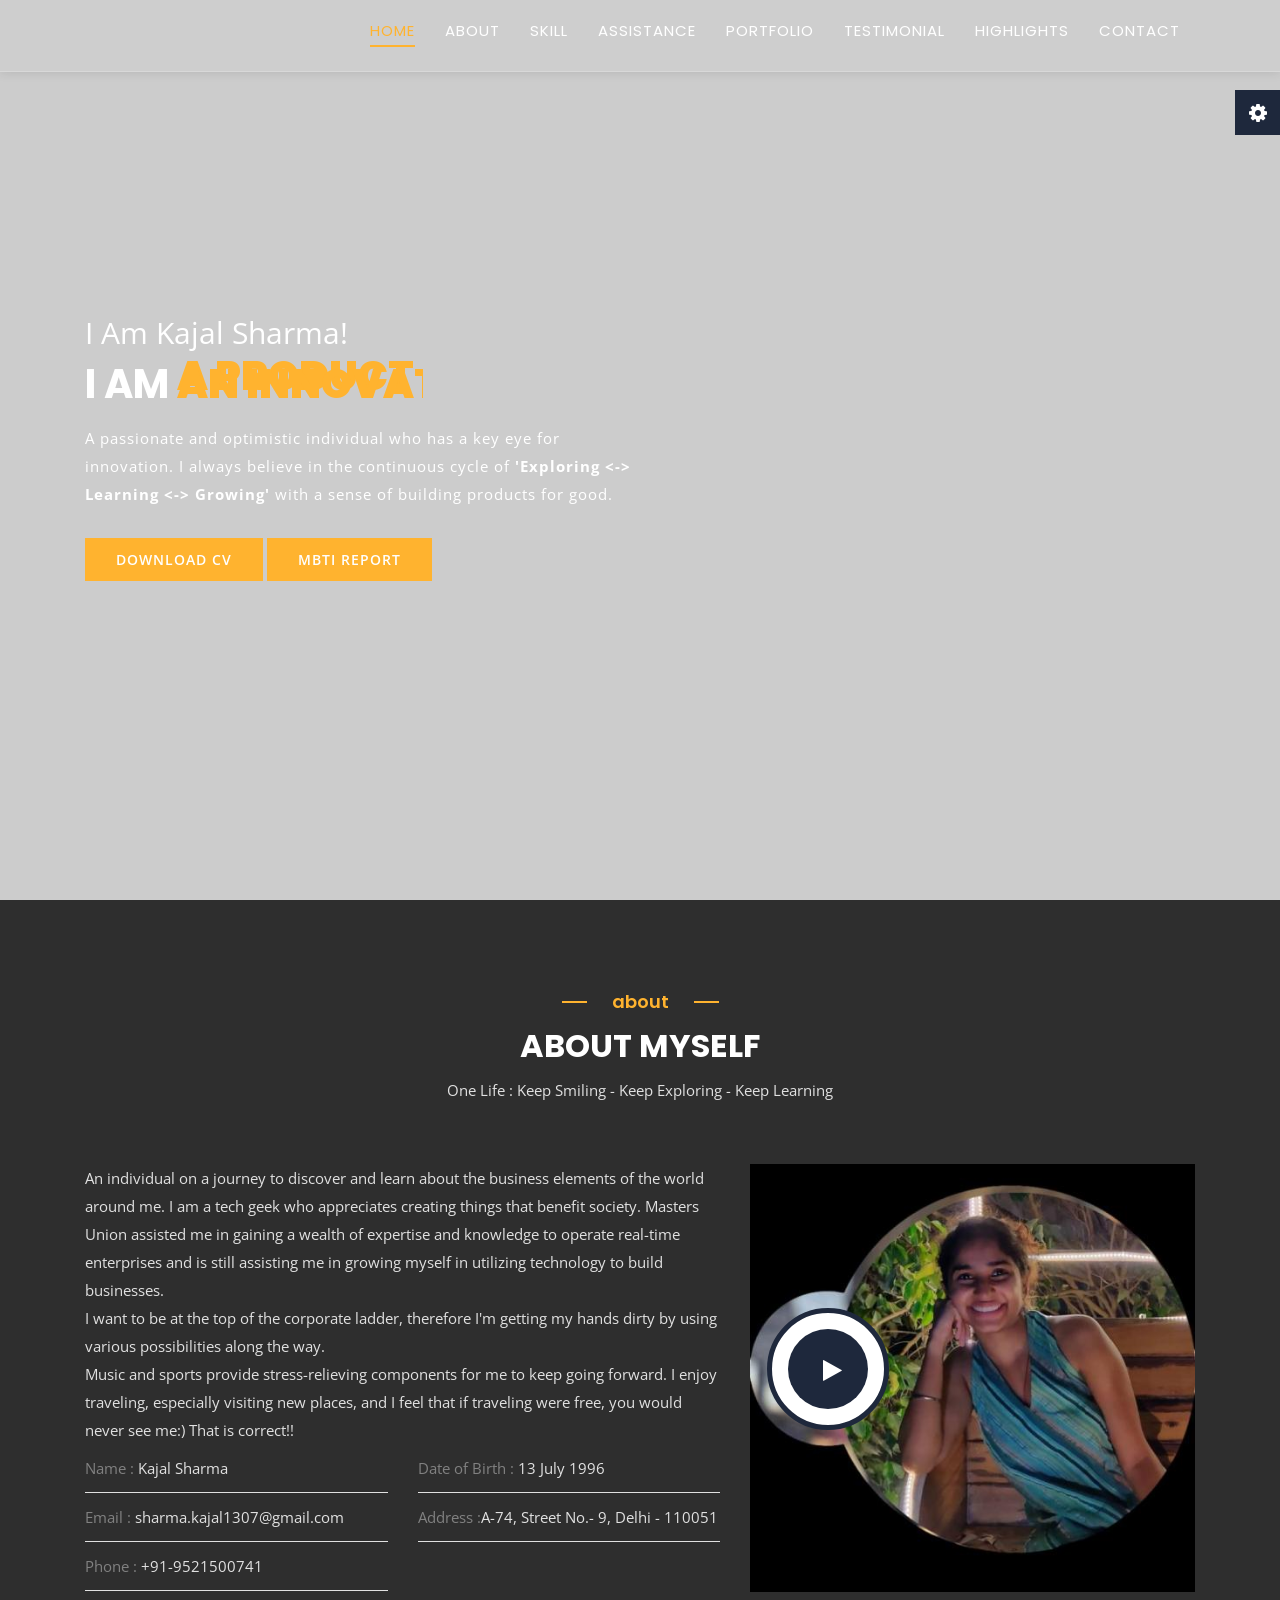
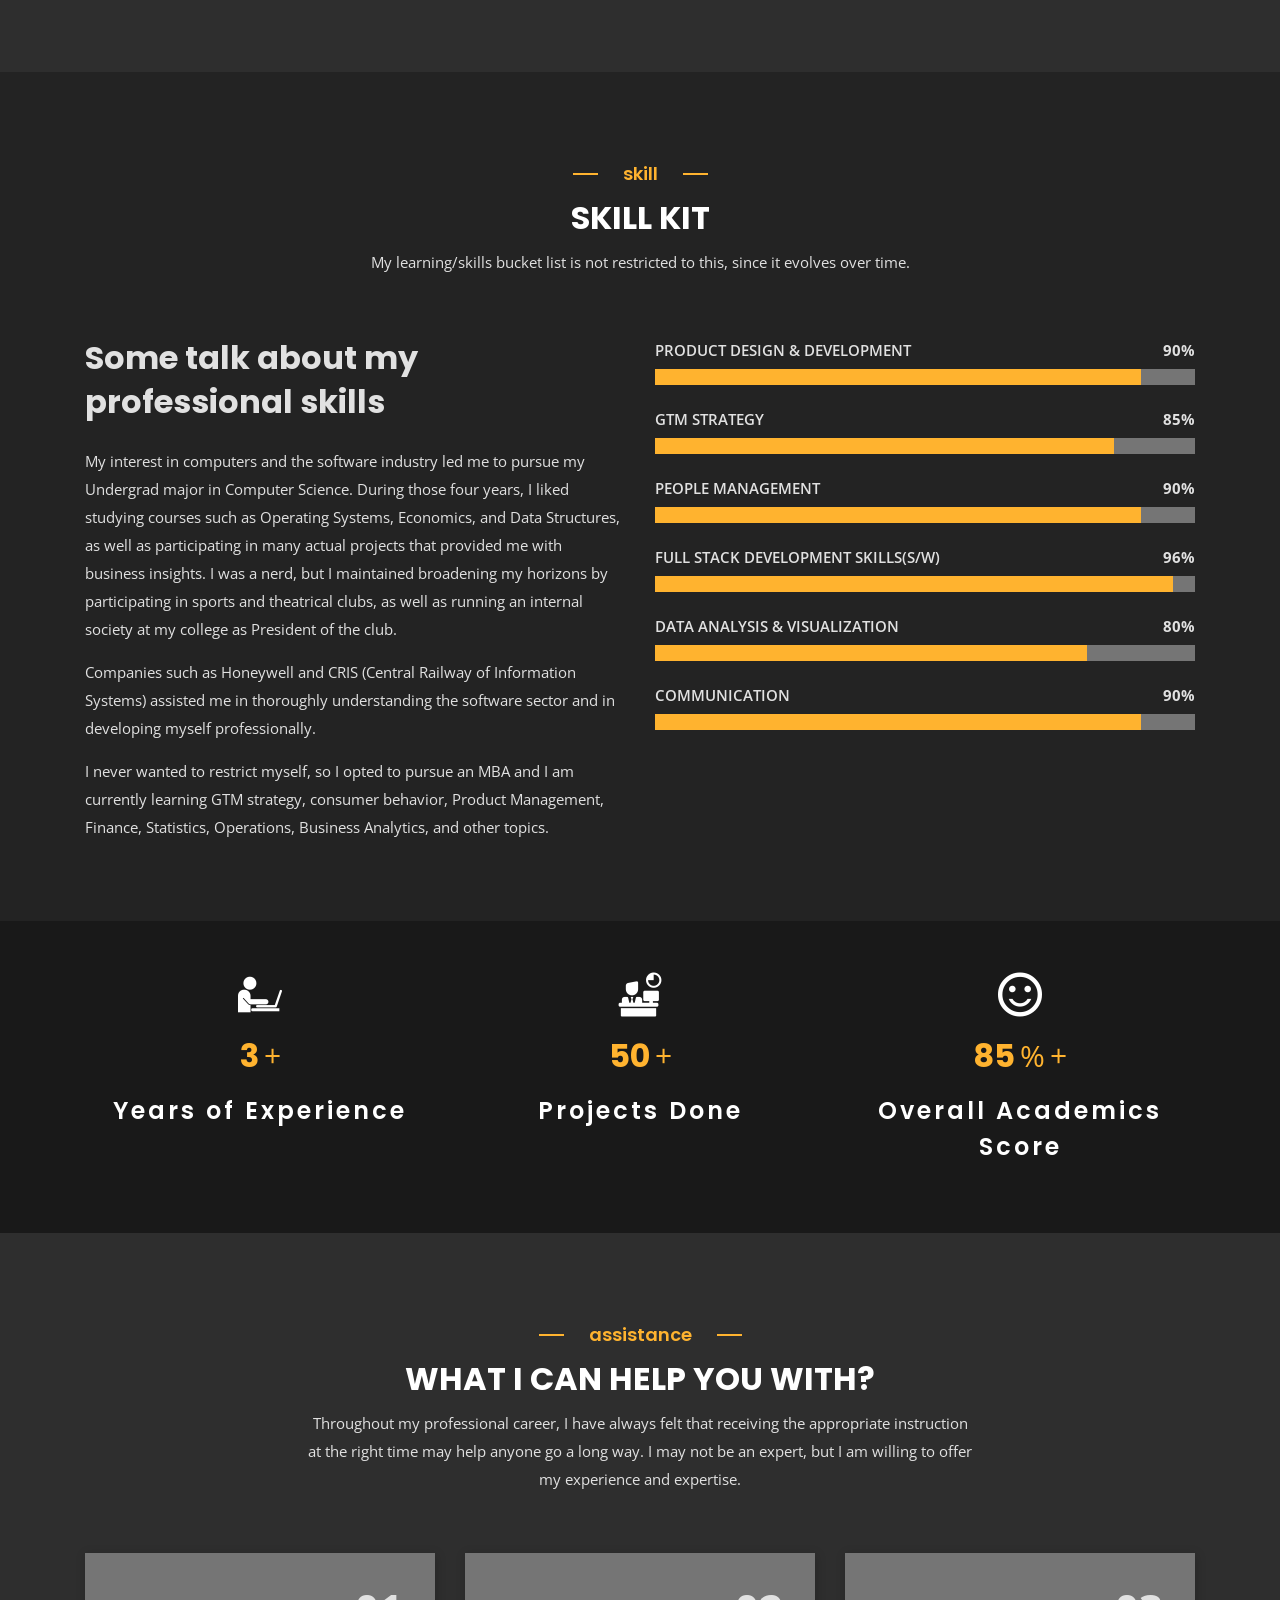
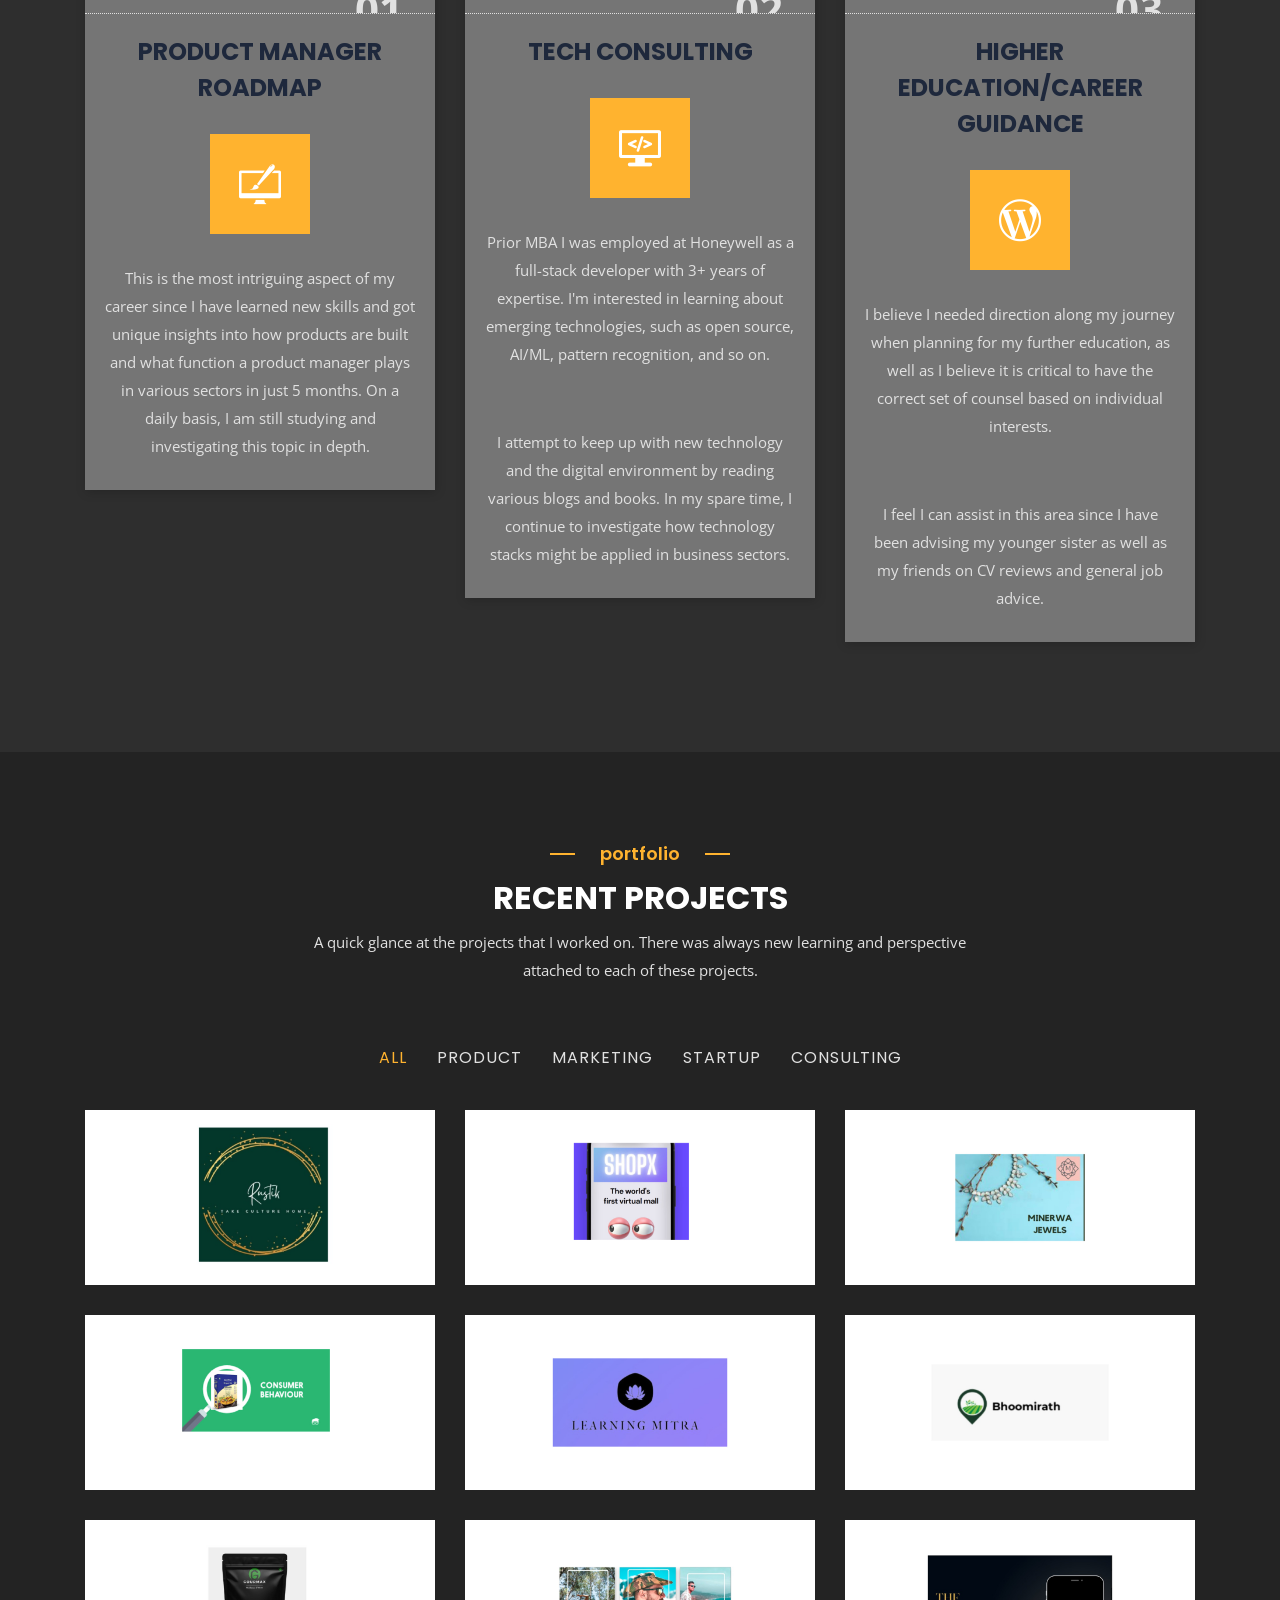
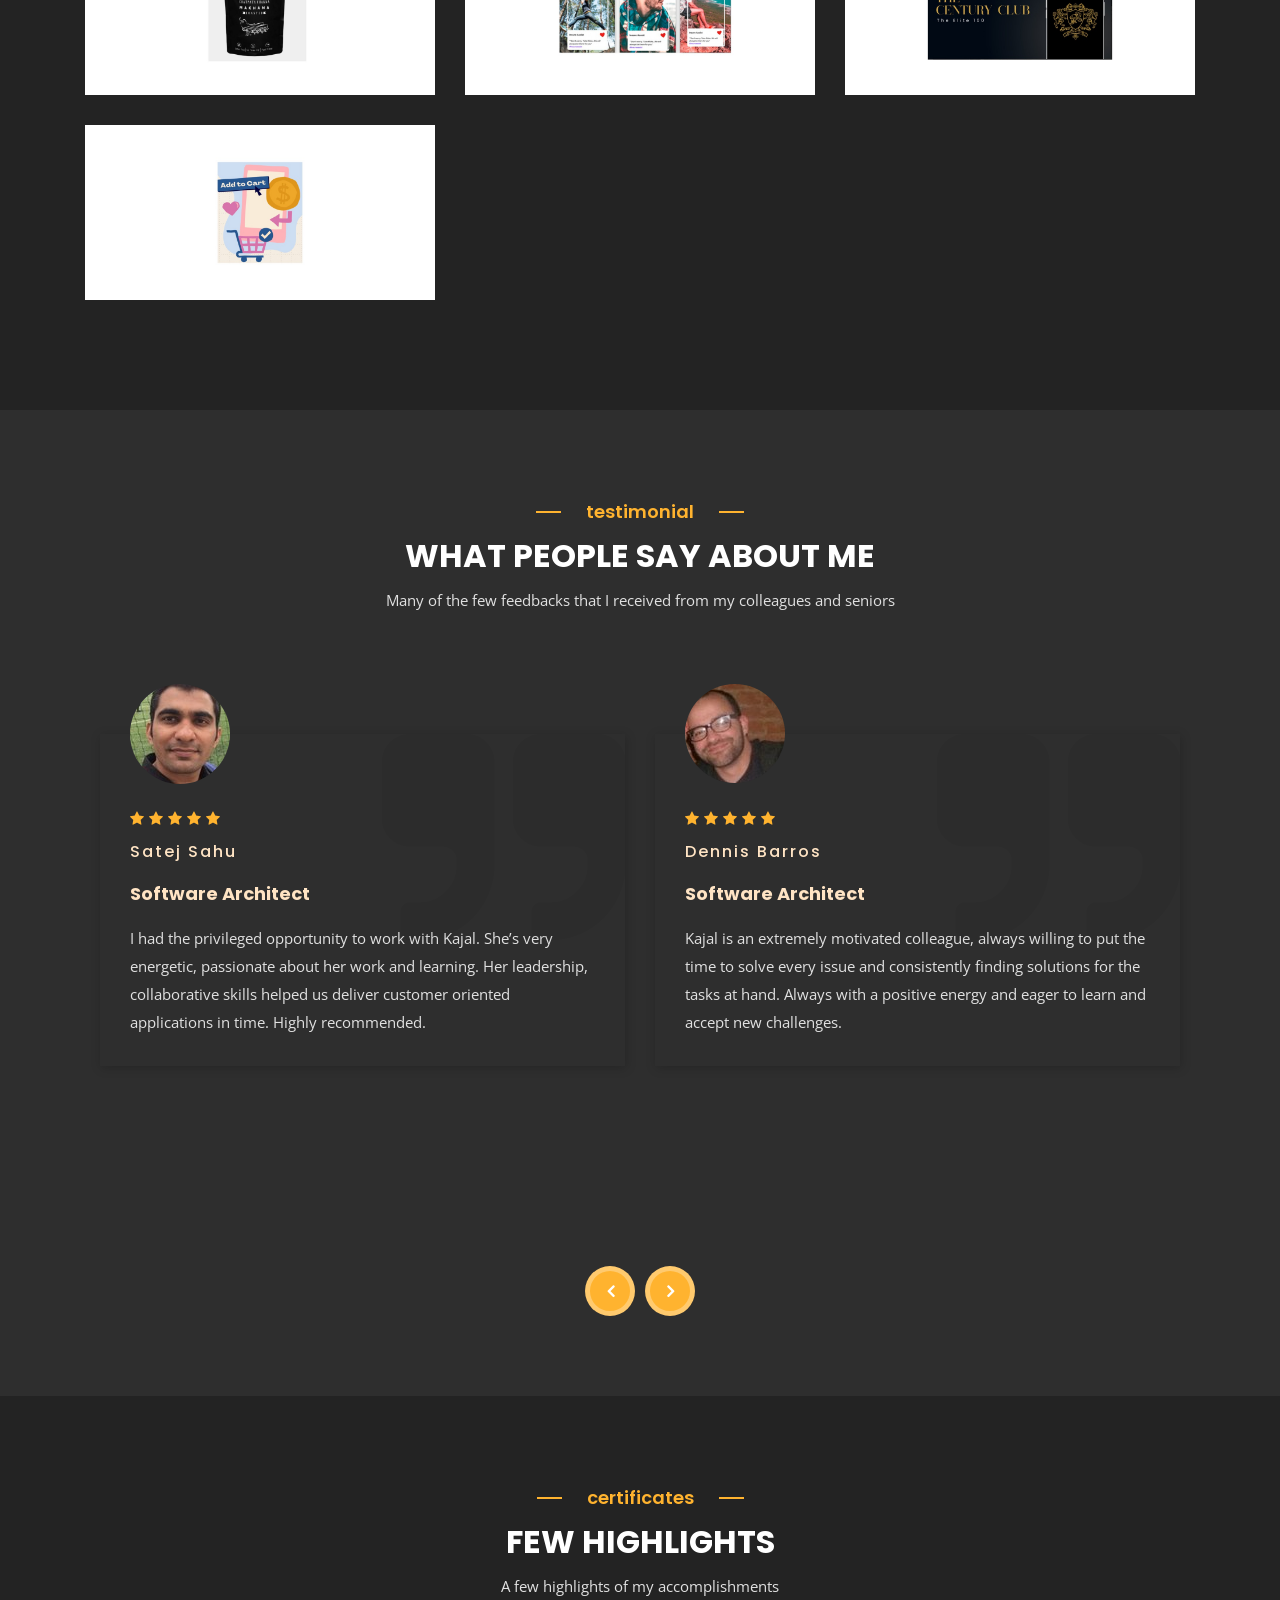
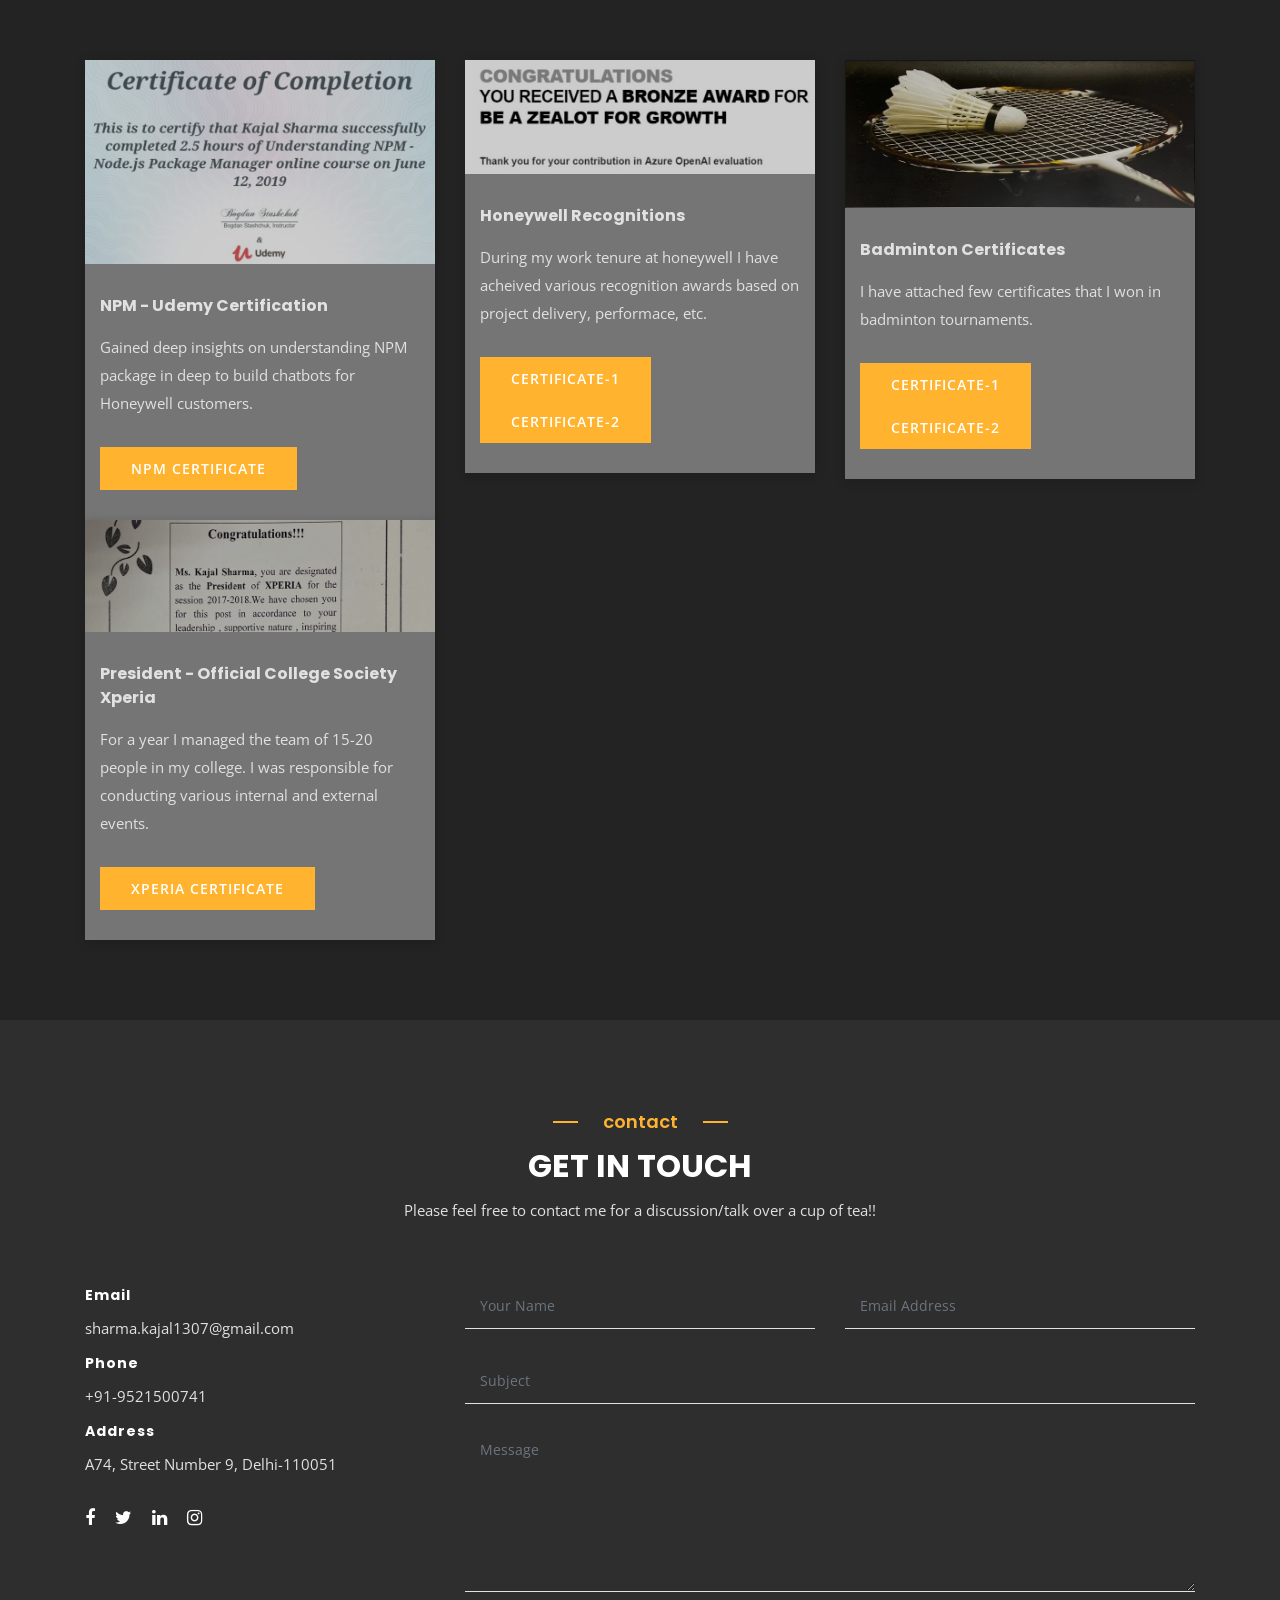
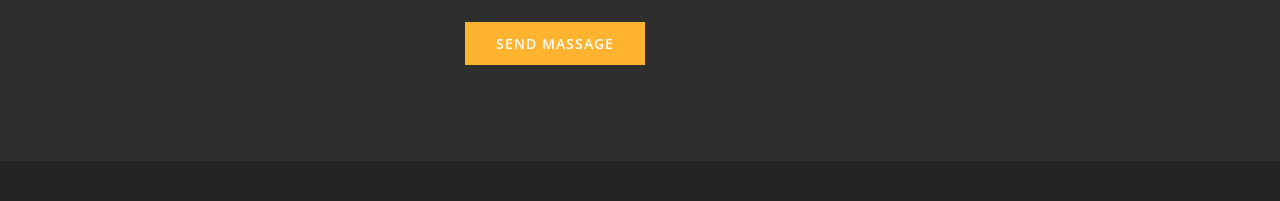
==== commit f80417aa: "Title updated" ====
--- a/index.html
+++ b/index.html
@@ -66,7 +66,7 @@
 
       <!--	Title
     ==================================================-->
-	<title>Runaway - Personal Portfolio HTML Template</title>
+	<title>Kajal Sharma - Portfolio</title>
 
 </head>
 
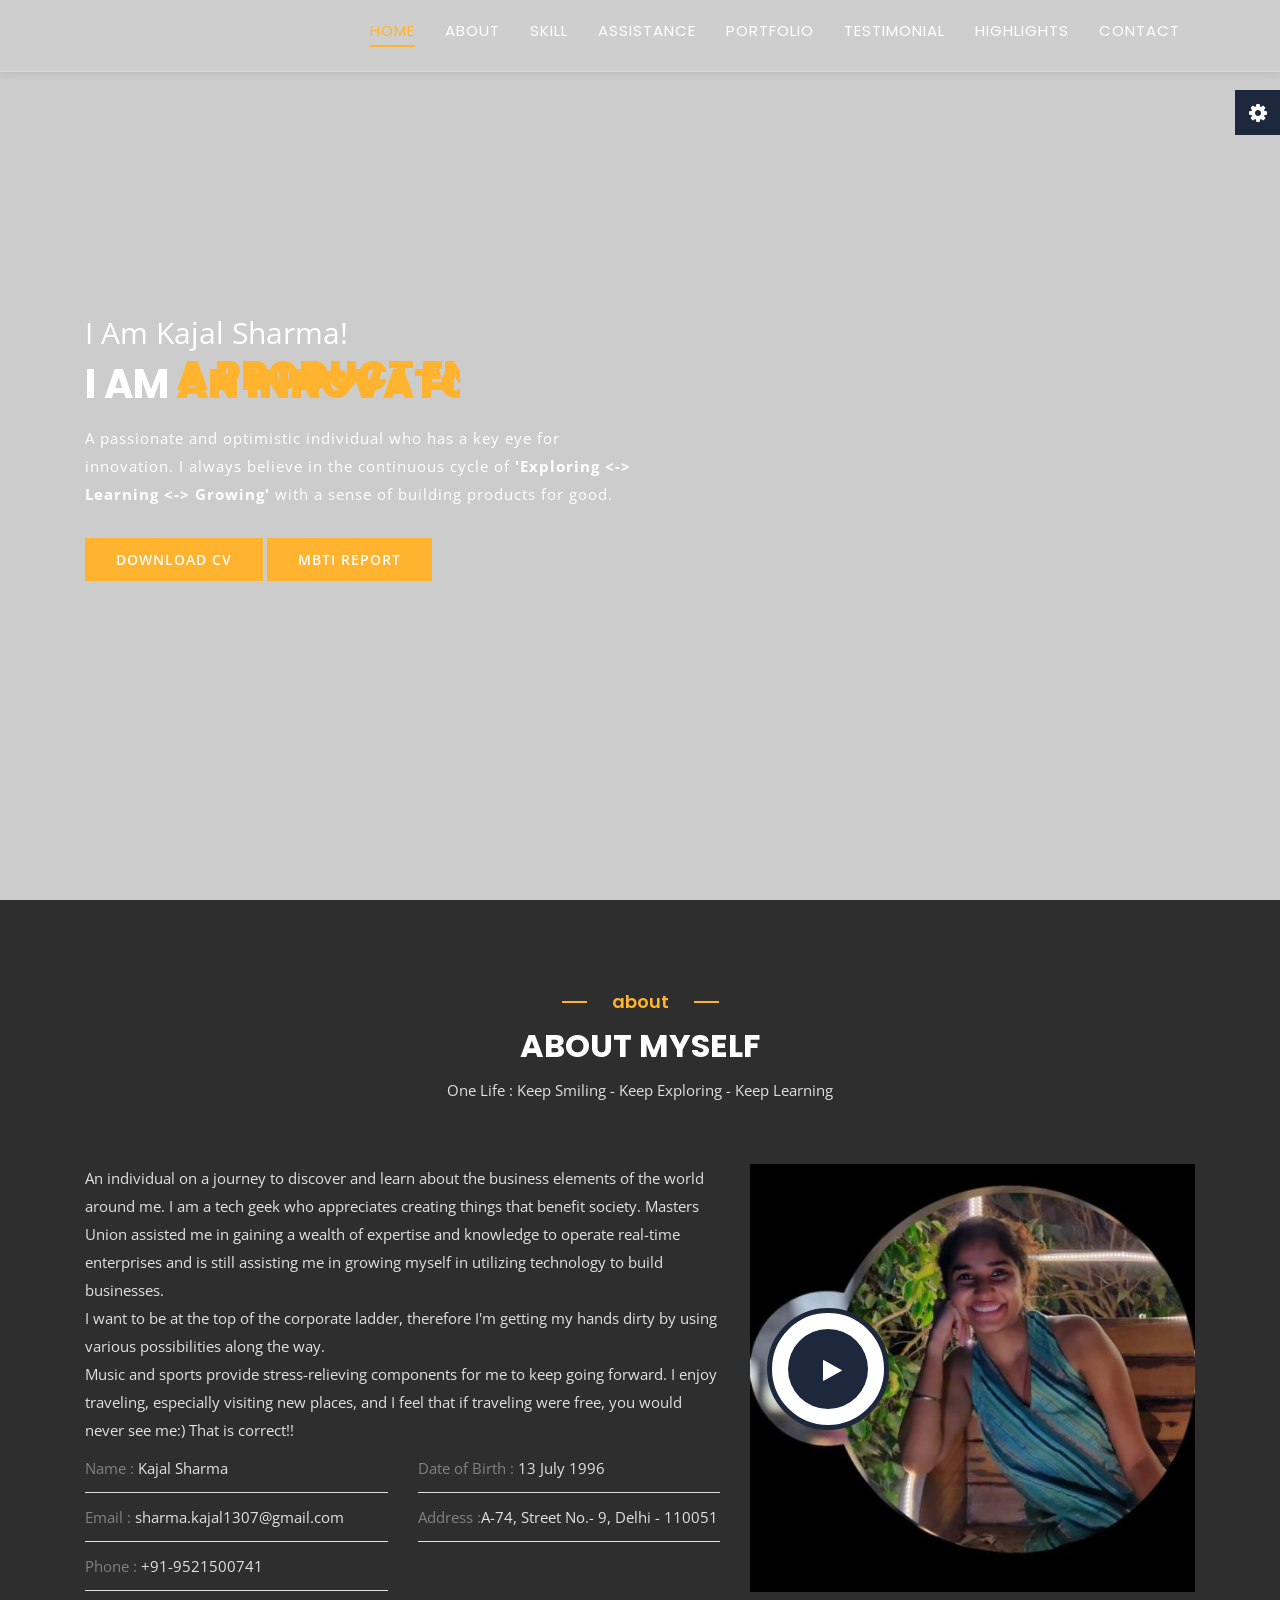
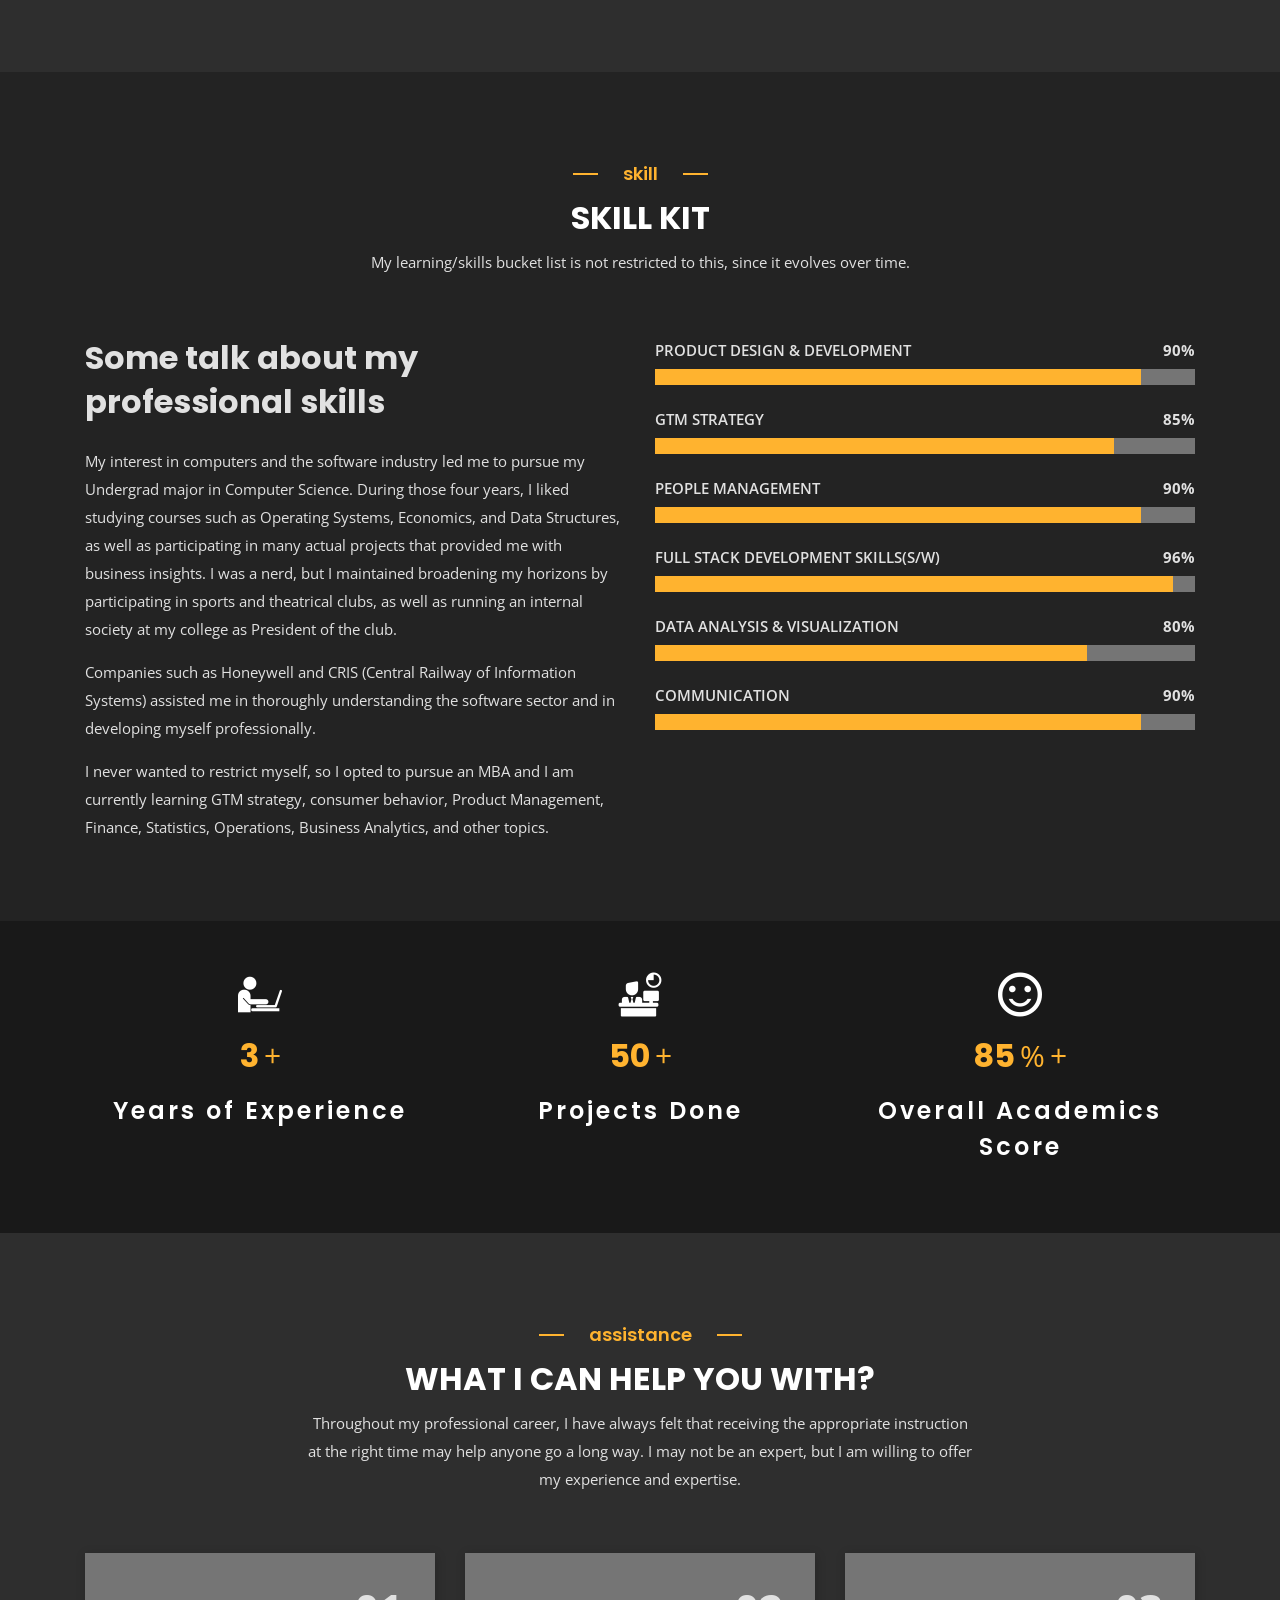
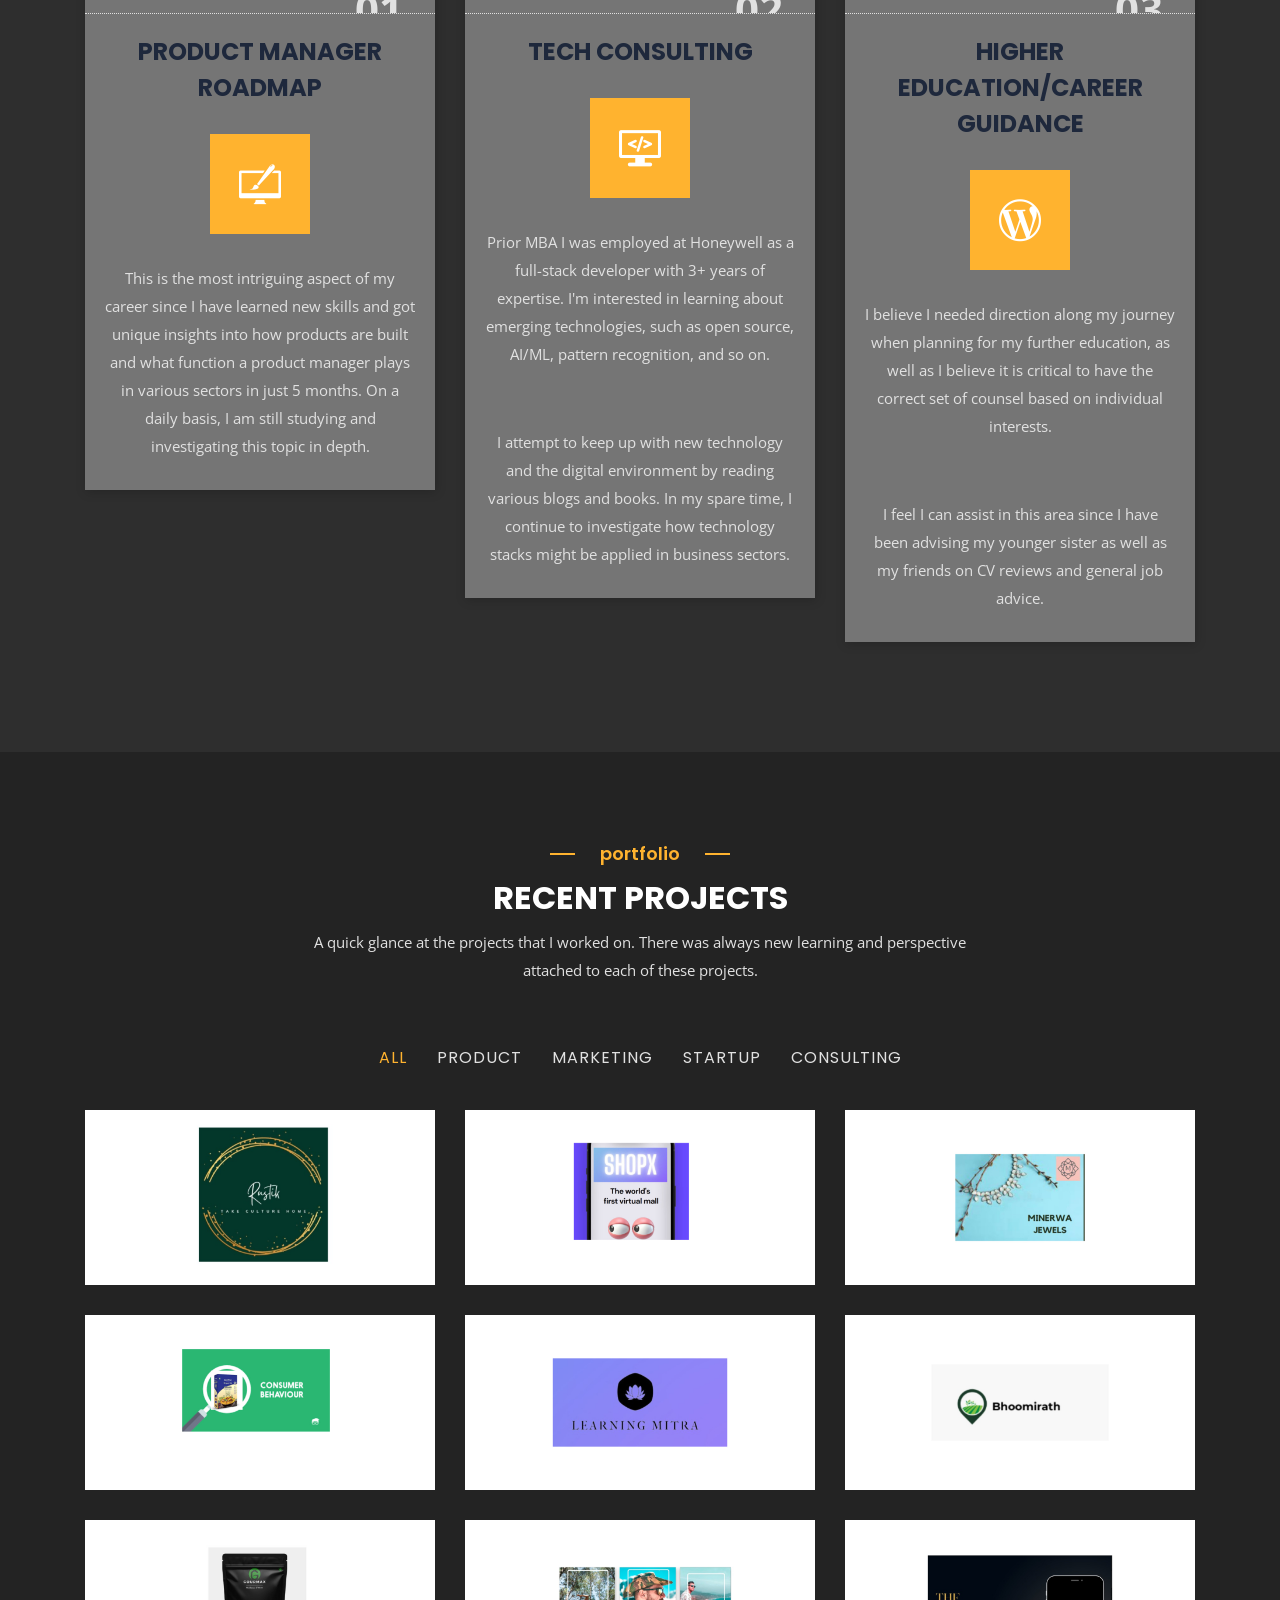
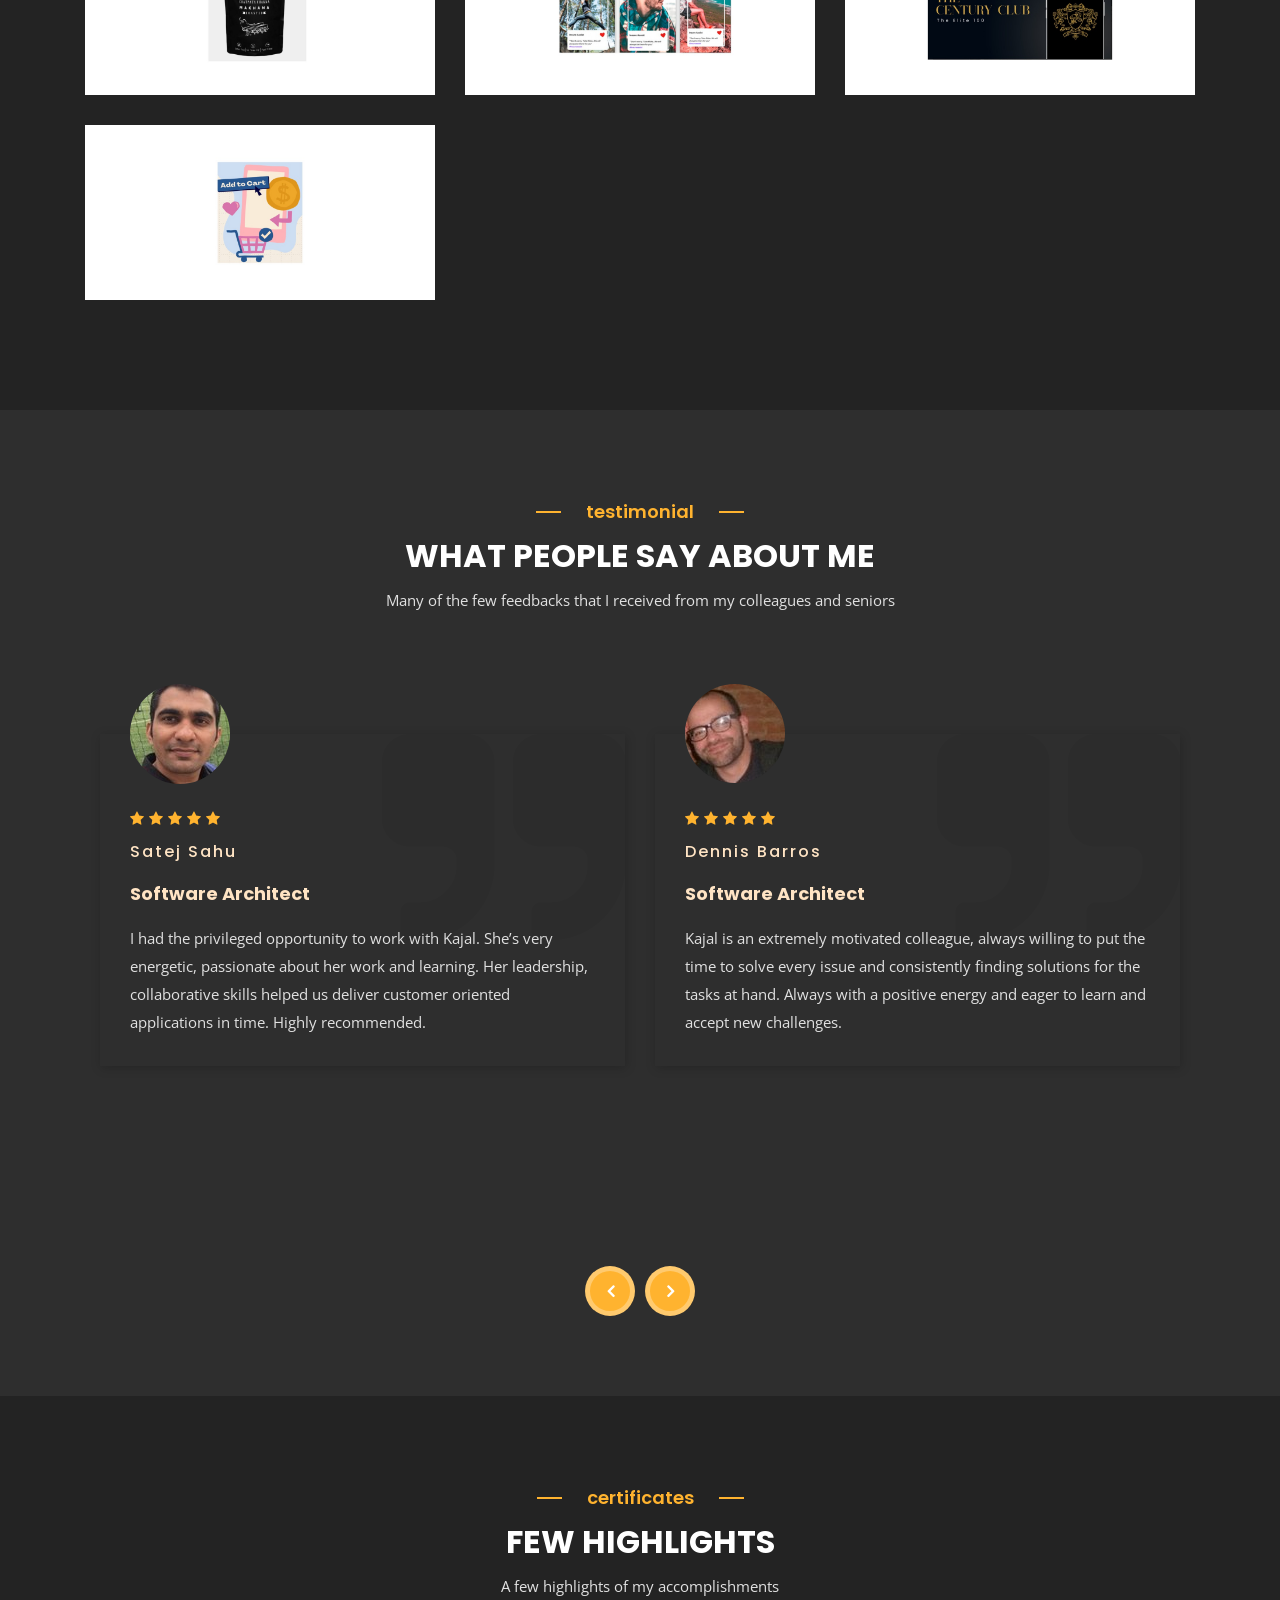
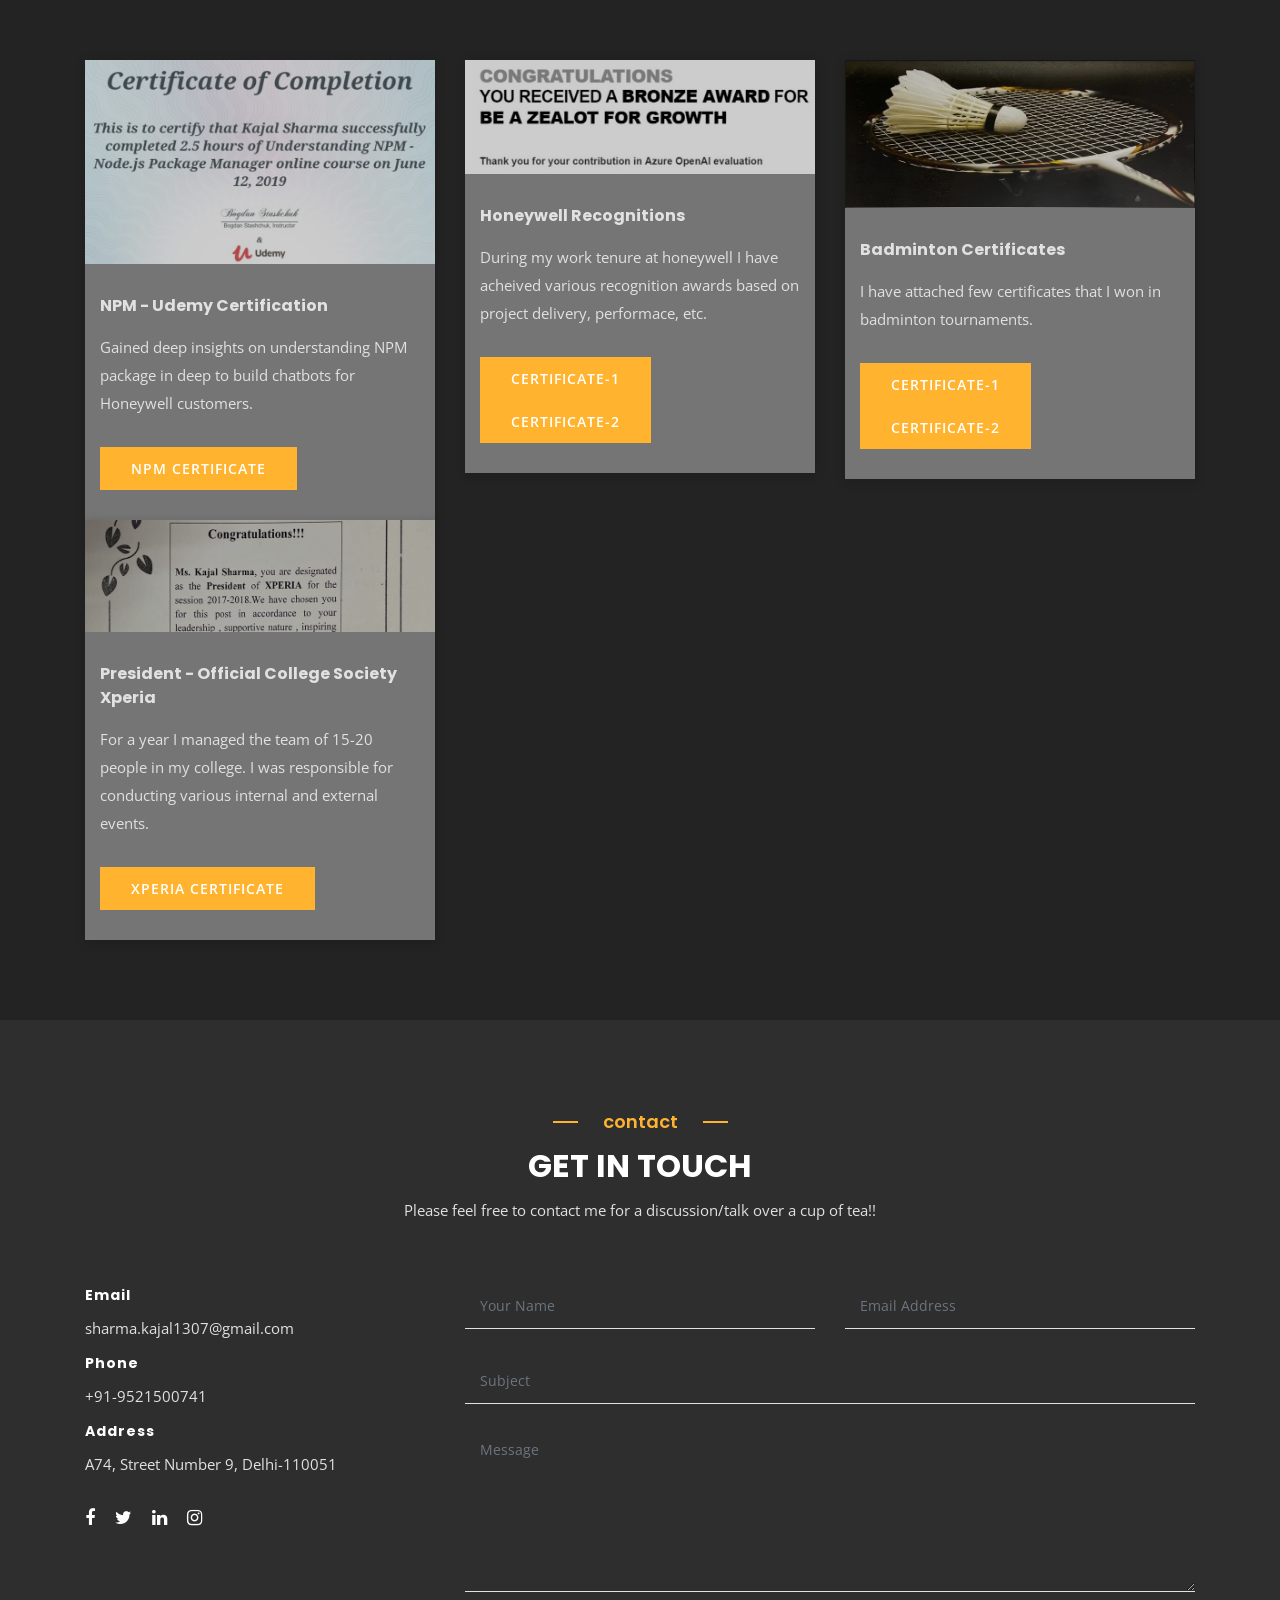
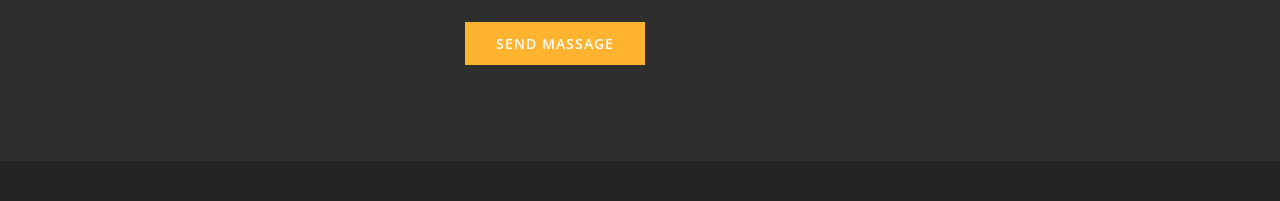
==== commit 027bfcb5: "added video" ====
--- a/index.html
+++ b/index.html
@@ -272,7 +272,7 @@
 						<div class="profile_img personal_video wow animated fadeInRight">
 							<!--<img src="images/about/03.png" alt="image">-->
 							<img src="images/about/05.jpeg" alt="image">
-							<div class="iconround"><a class="video-popup" href="https://vimeo.com/134660574" title="video popup">
+							<div class="iconround"><a class="video-popup" href="https://vimeo.com/792250934" title="video popup">
 							<i class="fa fa-play" aria-hidden="true"></i></a></div>
 							<div class="loader">
 								<div class="loader-inner ball-scale-multiple">
